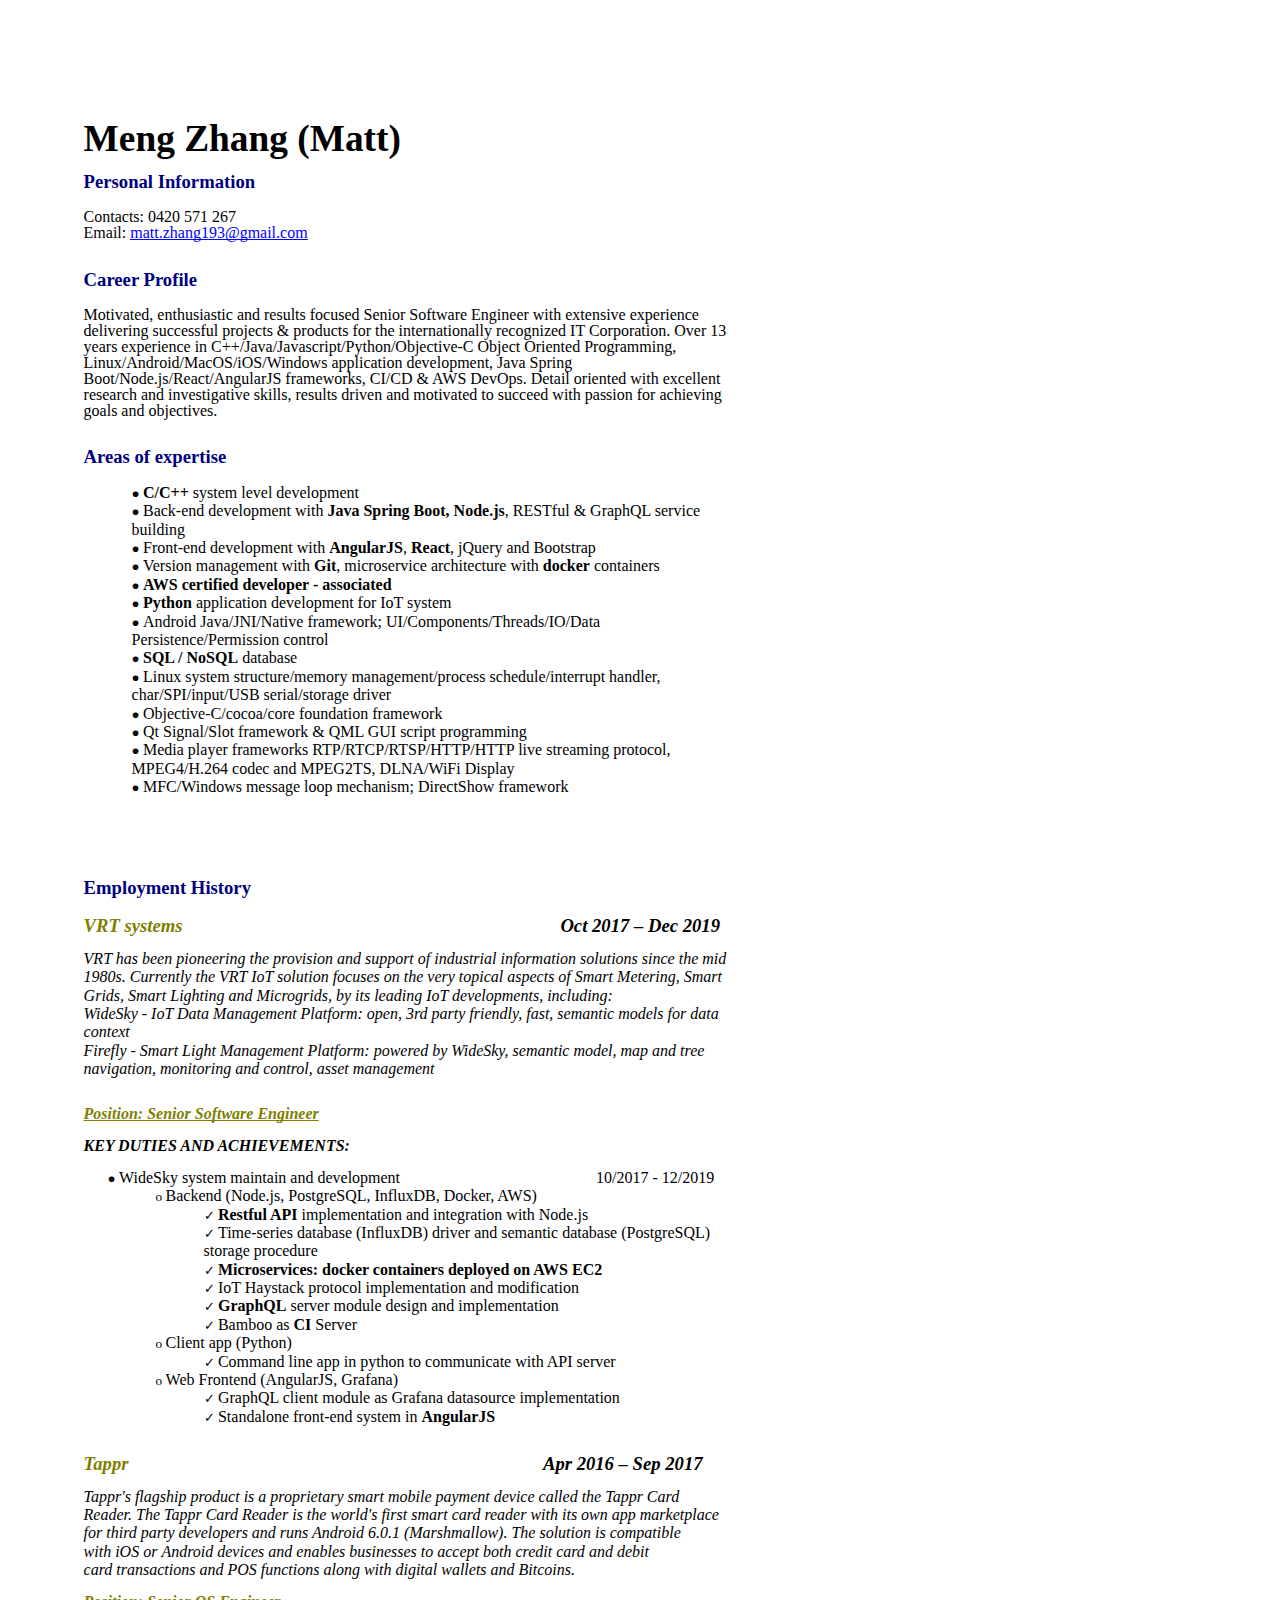
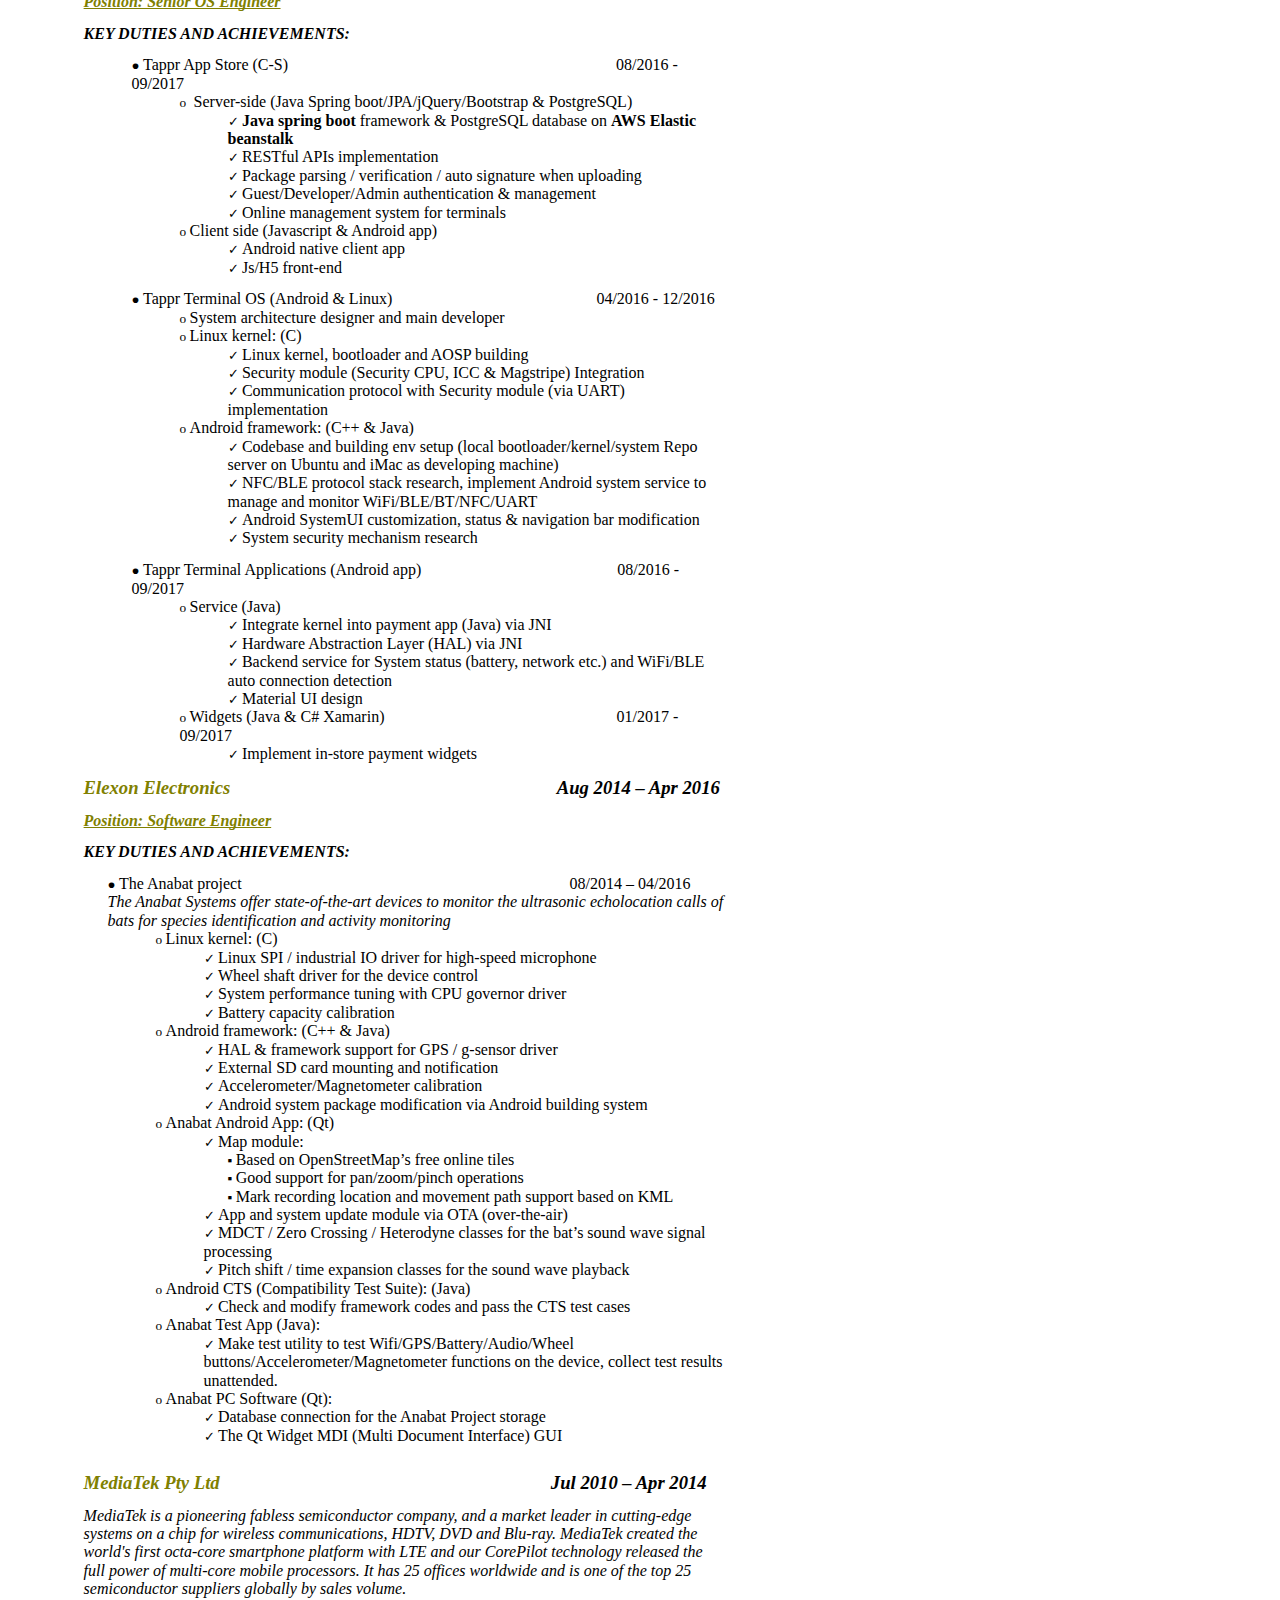
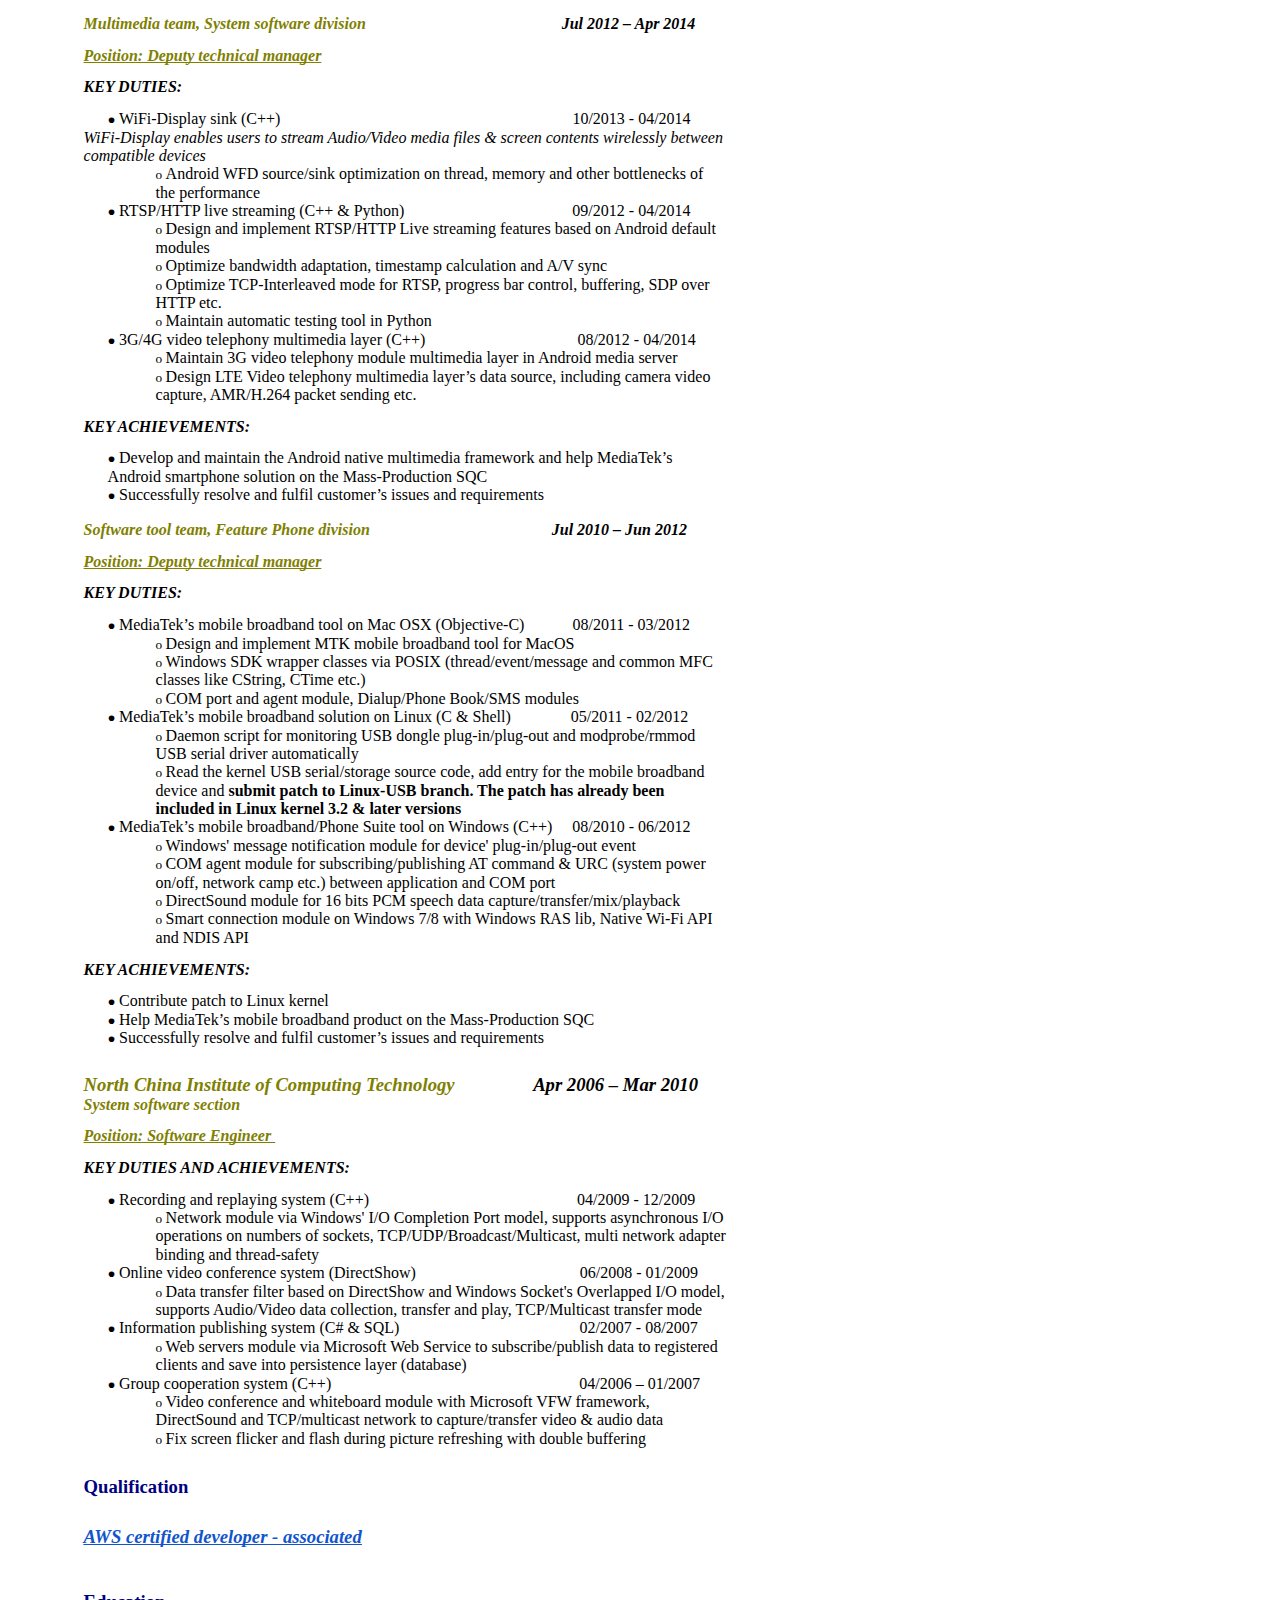
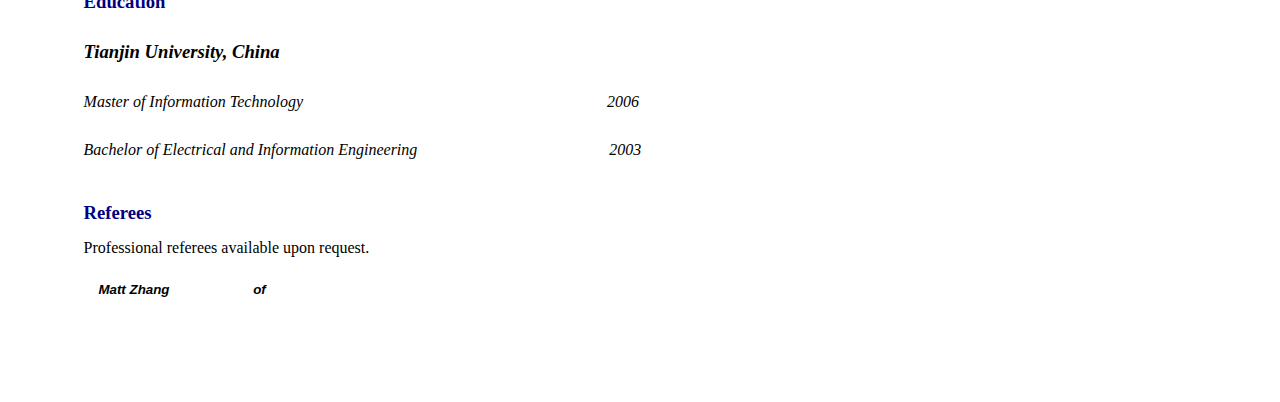
==== cv/index.html @ 2ebdad9a "init" ====
<html><head><meta content="text/html; charset=UTF-8" http-equiv="content-type"><style type="text/css">@import url('https://themes.googleusercontent.com/fonts/css?kit=vUSKZJlCsWSHp9ehTkvrHA');ul.lst-kix_list_1-0{list-style-type:none}ul.lst-kix_list_9-3{list-style-type:none}ul.lst-kix_list_9-4{list-style-type:none}ul.lst-kix_list_9-1{list-style-type:none}ul.lst-kix_list_9-2{list-style-type:none}ul.lst-kix_list_9-7{list-style-type:none}ul.lst-kix_list_9-8{list-style-type:none}ul.lst-kix_list_9-5{list-style-type:none}ul.lst-kix_list_9-6{list-style-type:none}ul.lst-kix_list_1-3{list-style-type:none}ul.lst-kix_list_1-4{list-style-type:none}ul.lst-kix_list_1-1{list-style-type:none}ul.lst-kix_list_1-2{list-style-type:none}ul.lst-kix_list_1-7{list-style-type:none}ul.lst-kix_list_9-0{list-style-type:none}ul.lst-kix_list_1-8{list-style-type:none}ul.lst-kix_list_1-5{list-style-type:none}ul.lst-kix_list_1-6{list-style-type:none}ul.lst-kix_3ebxjqvi2rje-8{list-style-type:none}ul.lst-kix_3ebxjqvi2rje-7{list-style-type:none}ul.lst-kix_3ebxjqvi2rje-6{list-style-type:none}ul.lst-kix_3ebxjqvi2rje-5{list-style-type:none}ul.lst-kix_3ebxjqvi2rje-4{list-style-type:none}.lst-kix_list_5-0>li:before{content:"\0025cf  "}.lst-kix_list_5-3>li:before{content:"\0025cf  "}.lst-kix_list_5-2>li:before{content:"\0025aa  "}.lst-kix_list_5-1>li:before{content:"o  "}.lst-kix_list_5-7>li:before{content:"o  "}ul.lst-kix_list_8-4{list-style-type:none}ul.lst-kix_list_8-5{list-style-type:none}.lst-kix_list_5-6>li:before{content:"\0025cf  "}.lst-kix_list_5-8>li:before{content:"\0025aa  "}ul.lst-kix_list_8-2{list-style-type:none}ul.lst-kix_list_8-3{list-style-type:none}ul.lst-kix_list_8-8{list-style-type:none}ul.lst-kix_list_8-6{list-style-type:none}ul.lst-kix_list_8-7{list-style-type:none}.lst-kix_list_5-4>li:before{content:"o  "}.lst-kix_list_5-5>li:before{content:"\0025aa  "}ul.lst-kix_list_8-0{list-style-type:none}ul.lst-kix_list_8-1{list-style-type:none}.lst-kix_list_6-1>li:before{content:"o  "}.lst-kix_list_6-3>li:before{content:"\0025cf  "}.lst-kix_list_6-0>li:before{content:"\0025cf  "}.lst-kix_list_6-4>li:before{content:"o  "}.lst-kix_list_6-2>li:before{content:"\002713  "}.lst-kix_list_6-8>li:before{content:"\0025aa  "}.lst-kix_list_6-5>li:before{content:"\0025aa  "}.lst-kix_list_6-7>li:before{content:"o  "}.lst-kix_list_6-6>li:before{content:"\0025cf  "}.lst-kix_list_2-7>li:before{content:"o  "}.lst-kix_list_7-4>li:before{content:"o  "}.lst-kix_list_7-6>li:before{content:"\0025cf  "}.lst-kix_list_2-5>li:before{content:"\0025aa  "}.lst-kix_list_7-2>li:before{content:"\0025cf  "}ul.lst-kix_list_3-7{list-style-type:none}ul.lst-kix_list_3-8{list-style-type:none}.lst-kix_list_10-1>li:before{content:"o  "}ul.lst-kix_list_3-1{list-style-type:none}ul.lst-kix_list_3-2{list-style-type:none}.lst-kix_list_7-8>li:before{content:"\0025aa  "}ul.lst-kix_list_3-0{list-style-type:none}ul.lst-kix_list_3-5{list-style-type:none}ul.lst-kix_list_3-6{list-style-type:none}ul.lst-kix_list_3-3{list-style-type:none}ul.lst-kix_list_3-4{list-style-type:none}.lst-kix_list_10-7>li:before{content:"o  "}.lst-kix_list_10-5>li:before{content:"\0025aa  "}.lst-kix_list_10-3>li:before{content:"\0025cf  "}ul.lst-kix_list_11-7{list-style-type:none}ul.lst-kix_list_11-6{list-style-type:none}.lst-kix_list_4-1>li:before{content:"o  "}ul.lst-kix_list_11-5{list-style-type:none}ul.lst-kix_list_11-4{list-style-type:none}ul.lst-kix_list_11-3{list-style-type:none}ul.lst-kix_list_11-2{list-style-type:none}ul.lst-kix_list_11-1{list-style-type:none}ul.lst-kix_list_11-0{list-style-type:none}.lst-kix_list_9-2>li:before{content:"\0025aa  "}.lst-kix_list_4-3>li:before{content:"\0025cf  "}.lst-kix_list_4-5>li:before{content:"\0025aa  "}ul.lst-kix_list_11-8{list-style-type:none}.lst-kix_list_9-0>li:before{content:"\002713  "}.lst-kix_list_9-6>li:before{content:"\0025cf  "}.lst-kix_list_9-4>li:before{content:"o  "}.lst-kix_list_11-3>li:before{content:"\0025cf  "}ul.lst-kix_list_2-8{list-style-type:none}.lst-kix_list_12-3>li:before{content:"\0025cf  "}.lst-kix_list_11-5>li:before{content:"\0025aa  "}.lst-kix_jgcvxc354o5c-8>li:before{content:"\0025a0  "}.lst-kix_list_12-1>li:before{content:"o  "}ul.lst-kix_list_2-2{list-style-type:none}ul.lst-kix_list_2-3{list-style-type:none}ul.lst-kix_list_2-0{list-style-type:none}ul.lst-kix_list_2-1{list-style-type:none}.lst-kix_list_9-8>li:before{content:"\0025aa  "}ul.lst-kix_list_2-6{list-style-type:none}.lst-kix_list_1-1>li:before{content:"o  "}ul.lst-kix_list_2-7{list-style-type:none}.lst-kix_list_11-7>li:before{content:"o  "}.lst-kix_jgcvxc354o5c-6>li:before{content:"\0025cf  "}ul.lst-kix_list_2-4{list-style-type:none}ul.lst-kix_list_2-5{list-style-type:none}ul.lst-kix_list_10-0{list-style-type:none}.lst-kix_list_1-3>li:before{content:"\0025cf  "}.lst-kix_3ebxjqvi2rje-3>li:before{content:"\0025cf  "}.lst-kix_3ebxjqvi2rje-1>li:before{content:"\0025cb  "}.lst-kix_3ebxjqvi2rje-5>li:before{content:"\0025a0  "}.lst-kix_jgcvxc354o5c-0>li:before{content:"\0025cf  "}.lst-kix_jgcvxc354o5c-4>li:before{content:"\0025cb  "}ul.lst-kix_list_10-8{list-style-type:none}ul.lst-kix_list_10-7{list-style-type:none}.lst-kix_list_1-7>li:before{content:"o  "}.lst-kix_3ebxjqvi2rje-7>li:before{content:"\0025cb  "}ul.lst-kix_list_10-6{list-style-type:none}ul.lst-kix_list_10-5{list-style-type:none}ul.lst-kix_list_10-4{list-style-type:none}ul.lst-kix_list_10-3{list-style-type:none}.lst-kix_list_1-5>li:before{content:"\0025aa  "}ul.lst-kix_list_10-2{list-style-type:none}.lst-kix_jgcvxc354o5c-2>li:before{content:"\0025a0  "}ul.lst-kix_list_10-1{list-style-type:none}.lst-kix_list_12-5>li:before{content:"\0025aa  "}.lst-kix_list_12-7>li:before{content:"o  "}.lst-kix_list_2-1>li:before{content:"o  "}.lst-kix_list_2-3>li:before{content:"\0025cf  "}.lst-kix_list_3-0>li:before{content:"\0025cf  "}ul.lst-kix_list_5-7{list-style-type:none}ul.lst-kix_list_5-8{list-style-type:none}.lst-kix_list_3-1>li:before{content:"o  "}.lst-kix_list_3-2>li:before{content:"\0025aa  "}ul.lst-kix_list_5-5{list-style-type:none}ul.lst-kix_list_5-6{list-style-type:none}.lst-kix_list_8-1>li:before{content:"o  "}.lst-kix_3ebxjqvi2rje-8>li:before{content:"\0025a0  "}.lst-kix_list_8-2>li:before{content:"\002713  "}.lst-kix_list_3-5>li:before{content:"\0025aa  "}ul.lst-kix_list_5-0{list-style-type:none}.lst-kix_list_3-4>li:before{content:"o  "}ul.lst-kix_list_5-3{list-style-type:none}.lst-kix_list_3-3>li:before{content:"\0025cf  "}ul.lst-kix_list_5-4{list-style-type:none}ul.lst-kix_list_5-1{list-style-type:none}.lst-kix_list_8-0>li:before{content:"\0025cf  "}ul.lst-kix_list_5-2{list-style-type:none}.lst-kix_list_8-7>li:before{content:"o  "}ul.lst-kix_jgcvxc354o5c-1{list-style-type:none}ul.lst-kix_jgcvxc354o5c-2{list-style-type:none}.lst-kix_list_3-8>li:before{content:"\0025aa  "}ul.lst-kix_jgcvxc354o5c-0{list-style-type:none}.lst-kix_list_8-5>li:before{content:"\0025aa  "}.lst-kix_list_8-6>li:before{content:"\0025cf  "}.lst-kix_list_8-3>li:before{content:"\0025cf  "}ul.lst-kix_jgcvxc354o5c-7{list-style-type:none}.lst-kix_list_3-6>li:before{content:"\0025cf  "}ul.lst-kix_jgcvxc354o5c-8{list-style-type:none}ul.lst-kix_jgcvxc354o5c-5{list-style-type:none}.lst-kix_list_3-7>li:before{content:"o  "}ul.lst-kix_jgcvxc354o5c-6{list-style-type:none}.lst-kix_list_8-4>li:before{content:"o  "}ul.lst-kix_jgcvxc354o5c-3{list-style-type:none}ul.lst-kix_jgcvxc354o5c-4{list-style-type:none}.lst-kix_list_11-2>li:before{content:"\0025aa  "}.lst-kix_list_11-1>li:before{content:"o  "}.lst-kix_list_11-0>li:before{content:"\0025cf  "}.lst-kix_list_8-8>li:before{content:"\0025aa  "}.lst-kix_list_4-8>li:before{content:"\0025aa  "}.lst-kix_list_4-7>li:before{content:"o  "}ul.lst-kix_list_4-8{list-style-type:none}ul.lst-kix_list_4-6{list-style-type:none}ul.lst-kix_list_4-7{list-style-type:none}ul.lst-kix_list_4-0{list-style-type:none}ul.lst-kix_list_4-1{list-style-type:none}ul.lst-kix_list_4-4{list-style-type:none}ul.lst-kix_list_4-5{list-style-type:none}ul.lst-kix_list_4-2{list-style-type:none}ul.lst-kix_list_4-3{list-style-type:none}ul.lst-kix_list_12-6{list-style-type:none}ul.lst-kix_list_12-5{list-style-type:none}ul.lst-kix_list_12-4{list-style-type:none}ul.lst-kix_list_12-3{list-style-type:none}ul.lst-kix_list_12-2{list-style-type:none}ul.lst-kix_list_12-1{list-style-type:none}ul.lst-kix_list_12-0{list-style-type:none}ul.lst-kix_list_12-8{list-style-type:none}ul.lst-kix_list_12-7{list-style-type:none}.lst-kix_list_7-0>li:before{content:"\0025cf  "}.lst-kix_list_2-6>li:before{content:"\0025cf  "}.lst-kix_list_2-4>li:before{content:"o  "}.lst-kix_list_2-8>li:before{content:"\0025aa  "}.lst-kix_list_7-1>li:before{content:"o  "}.lst-kix_list_7-5>li:before{content:"\0025aa  "}.lst-kix_list_7-3>li:before{content:"\0025cf  "}ul.lst-kix_list_7-5{list-style-type:none}.lst-kix_list_10-0>li:before{content:"\0025cf  "}ul.lst-kix_list_7-6{list-style-type:none}ul.lst-kix_list_7-3{list-style-type:none}ul.lst-kix_list_7-4{list-style-type:none}ul.lst-kix_list_7-7{list-style-type:none}ul.lst-kix_list_7-8{list-style-type:none}ul.lst-kix_list_7-1{list-style-type:none}ul.lst-kix_list_7-2{list-style-type:none}ul.lst-kix_list_7-0{list-style-type:none}.lst-kix_list_7-7>li:before{content:"o  "}.lst-kix_list_10-4>li:before{content:"o  "}.lst-kix_list_10-8>li:before{content:"\0025aa  "}.lst-kix_list_4-0>li:before{content:"\0025cf  "}.lst-kix_list_10-2>li:before{content:"\0025aa  "}.lst-kix_list_4-4>li:before{content:"o  "}.lst-kix_list_4-2>li:before{content:"\0025aa  "}.lst-kix_list_4-6>li:before{content:"\0025cf  "}.lst-kix_list_9-3>li:before{content:"\0025cf  "}.lst-kix_list_10-6>li:before{content:"\0025cf  "}.lst-kix_list_9-1>li:before{content:"o  "}.lst-kix_list_9-7>li:before{content:"o  "}ul.lst-kix_3ebxjqvi2rje-3{list-style-type:none}ul.lst-kix_3ebxjqvi2rje-2{list-style-type:none}ul.lst-kix_3ebxjqvi2rje-1{list-style-type:none}ul.lst-kix_3ebxjqvi2rje-0{list-style-type:none}.lst-kix_list_11-4>li:before{content:"o  "}.lst-kix_list_12-4>li:before{content:"o  "}.lst-kix_list_9-5>li:before{content:"\0025aa  "}ul.lst-kix_list_6-6{list-style-type:none}ul.lst-kix_list_6-7{list-style-type:none}ul.lst-kix_list_6-4{list-style-type:none}ul.lst-kix_list_6-5{list-style-type:none}ul.lst-kix_list_6-8{list-style-type:none}.lst-kix_list_12-2>li:before{content:"\0025aa  "}.lst-kix_list_11-6>li:before{content:"\0025cf  "}.lst-kix_jgcvxc354o5c-7>li:before{content:"\0025cb  "}.lst-kix_list_1-0>li:before{content:"\0025cf  "}ul.lst-kix_list_6-2{list-style-type:none}.lst-kix_list_11-8>li:before{content:"\0025aa  "}ul.lst-kix_list_6-3{list-style-type:none}.lst-kix_list_1-2>li:before{content:"\0025aa  "}ul.lst-kix_list_6-0{list-style-type:none}.lst-kix_list_12-0>li:before{content:"\0025cf  "}ul.lst-kix_list_6-1{list-style-type:none}.lst-kix_jgcvxc354o5c-3>li:before{content:"\0025cf  "}.lst-kix_list_1-4>li:before{content:"o  "}.lst-kix_3ebxjqvi2rje-2>li:before{content:"\0025a0  "}.lst-kix_jgcvxc354o5c-1>li:before{content:"\0025cb  "}.lst-kix_jgcvxc354o5c-5>li:before{content:"\0025a0  "}.lst-kix_3ebxjqvi2rje-0>li:before{content:"\0025cf  "}.lst-kix_3ebxjqvi2rje-4>li:before{content:"\0025cb  "}.lst-kix_3ebxjqvi2rje-6>li:before{content:"\0025cf  "}.lst-kix_list_1-6>li:before{content:"\0025cf  "}.lst-kix_list_2-0>li:before{content:"\0025cf  "}.lst-kix_list_12-6>li:before{content:"\0025cf  "}.lst-kix_list_1-8>li:before{content:"\0025aa  "}.lst-kix_list_2-2>li:before{content:"\0025aa  "}.lst-kix_list_12-8>li:before{content:"\0025aa  "}ol{margin:0;padding:0}table td,table th{padding:0}.c8{margin-left:90pt;padding-top:0pt;padding-left:0pt;padding-bottom:0pt;line-height:1.1500000000000001;orphans:2;widows:2;text-align:left}.c7{margin-left:108pt;padding-top:0pt;padding-left:0pt;padding-bottom:0pt;line-height:1.1500000000000001;orphans:2;widows:2;text-align:left}.c3{margin-left:36pt;padding-top:0pt;padding-left:0pt;padding-bottom:0pt;line-height:1.1500000000000001;orphans:2;widows:2;text-align:left}.c5{margin-left:54pt;padding-top:0pt;padding-left:0pt;padding-bottom:0pt;line-height:1.1500000000000001;orphans:2;widows:2;text-align:left}.c4{color:#808000;font-weight:700;text-decoration:none;vertical-align:baseline;font-size:14pt;font-family:"Times New Roman";font-style:italic}.c29{margin-left:-2pt;padding-top:35.5pt;padding-bottom:0pt;line-height:1.0;orphans:2;widows:2;text-align:left}.c19{padding-top:12pt;padding-bottom:3pt;line-height:1.0;page-break-after:avoid;orphans:2;widows:2;text-align:left}.c10{background-color:#ffffff;color:#666666;font-weight:400;text-decoration:none;vertical-align:baseline;font-family:"Arial";font-style:italic}.c12{-webkit-text-decoration-skip:none;color:#1155cc;font-weight:700;text-decoration:underline;text-decoration-skip-ink:none;font-size:14pt;font-family:"Garamond"}.c6{padding-top:0pt;padding-bottom:0pt;line-height:1.0;orphans:2;widows:2;text-align:left;height:10pt}.c43{padding-top:0pt;padding-bottom:35.5pt;line-height:1.0;orphans:2;widows:2;text-align:left}.c11{padding-top:0pt;padding-bottom:0pt;line-height:1.1500000000000001;orphans:2;widows:2;text-align:left}.c28{padding-top:0pt;padding-bottom:0pt;line-height:1.0;orphans:2;widows:2;text-align:left}.c25{padding-top:12pt;padding-bottom:3pt;line-height:1.0;orphans:2;widows:2;text-align:left}.c1{color:#000000;font-weight:400;text-decoration:none;vertical-align:baseline;font-family:"Times New Roman";font-style:normal}.c34{padding-top:0pt;padding-bottom:0pt;line-height:1.0;orphans:2;widows:2;text-align:justify}.c27{padding-top:0pt;padding-bottom:0pt;line-height:1.1500000000000001;orphans:2;widows:2;text-align:justify}.c23{color:#000000;text-decoration:none;vertical-align:baseline;font-family:"Times New Roman";font-style:normal}.c32{color:#000000;text-decoration:none;vertical-align:baseline;font-family:"Times New Roman"}.c31{-webkit-text-decoration-skip:none;color:#1155cc;text-decoration:underline;text-decoration-skip-ink:none}.c45{text-decoration:none;vertical-align:baseline;font-style:normal}.c35{-webkit-text-decoration-skip:none;text-decoration:underline;text-decoration-skip-ink:none}.c16{font-size:14pt;color:#808000;font-weight:700}.c42{background-color:#ffffff;max-width:482.1pt;padding:28.4pt 56.7pt 28.4pt 56.7pt}.c36{font-family:"Garamond";color:#000080}.c14{margin-left:18pt;padding-left:0pt}.c30{font-size:28pt;font-family:"Garamond"}.c15{color:inherit;text-decoration:inherit}.c20{margin-left:72pt;padding-left:0pt}.c9{padding:0;margin:0}.c18{font-size:14pt;font-weight:700}.c38{font-size:11pt}.c17{height:10pt}.c41{color:#0000ff}.c22{font-weight:700}.c0{font-size:12pt}.c13{font-style:italic}.c44{margin-left:18pt}.c2{font-size:10pt}.c26{font-weight:400}.c21{margin-left:36pt}.c40{font-family:"Arial"}.c39{margin-left:54pt}.c37{margin-left:72pt}.c33{font-size:14pt}.c24{color:#808000}.title{padding-top:24pt;color:#000000;font-weight:700;font-size:36pt;padding-bottom:6pt;font-family:"Times New Roman";line-height:1.0;page-break-after:avoid;orphans:2;widows:2;text-align:left}.subtitle{padding-top:18pt;color:#666666;font-size:24pt;padding-bottom:4pt;font-family:"Georgia";line-height:1.0;page-break-after:avoid;font-style:italic;orphans:2;widows:2;text-align:left}li{color:#000000;font-size:10pt;font-family:"Times New Roman"}p{margin:0;color:#000000;font-size:10pt;font-family:"Times New Roman"}h1{padding-top:12pt;color:#000000;font-weight:700;font-size:12pt;padding-bottom:3pt;font-family:"Arial";line-height:1.0;page-break-after:avoid;orphans:2;widows:2;text-align:left}h2{padding-top:12pt;color:#000000;font-weight:700;font-size:11pt;padding-bottom:3pt;font-family:"Times New Roman";line-height:1.0;page-break-after:avoid;font-style:italic;orphans:2;widows:2;text-align:left}h3{padding-top:12pt;color:#000000;font-weight:700;font-size:12pt;padding-bottom:3pt;font-family:"Arial";line-height:1.0;page-break-after:avoid;font-style:italic;orphans:2;widows:2;text-align:left}h4{padding-top:12pt;color:#0000ff;font-weight:700;font-size:12pt;padding-bottom:3pt;font-family:"Arial";line-height:1.0;page-break-after:avoid;orphans:2;widows:2;text-align:left}h5{padding-top:12pt;-webkit-text-decoration-skip:none;color:#000000;font-weight:700;text-decoration:underline;font-size:10pt;padding-bottom:3pt;line-height:1.0;page-break-after:avoid;font-style:italic;text-decoration-skip-ink:none;font-family:"Times New Roman";orphans:2;widows:2;text-align:left}h6{padding-top:12pt;-webkit-text-decoration-skip:none;color:#000000;font-weight:700;text-decoration:underline;font-size:10pt;padding-bottom:3pt;line-height:1.0;page-break-after:avoid;text-decoration-skip-ink:none;font-family:"Times New Roman";orphans:2;widows:2;text-align:justify}</style></head><body class="c42"><div><p class="c17 c29"><span class="c1 c2"></span></p><p class="c6"><span class="c1 c2"></span></p></div><p class="c28" id="h.gjdgxs"><span class="c22 c30">Meng Zhang (Matt)</span></p><p class="c34"><img></p><p class="c25"><span class="c36 c18">Personal Information</span></p><p class="c6"><span class="c1 c2"></span></p><p class="c28"><span class="c0">Contacts: 0420 571 267</span></p><p class="c28"><span class="c0">Email: </span><span class="c35 c0 c41"><a class="c15" href="mailto:matt.zhang193@gmail.com">matt.zhang193@gmail.com</a></span></p><p class="c6"><span class="c1 c2"><a class="c15" href="mailto:matt.zhang193@gmail.com"></a></span></p><p class="c25"><span class="c18 c36">Career Profile</span></p><p class="c6"><span class="c1 c2"></span></p><p class="c28"><span class="c0">Motivated, enthusiastic and results focused Senior Software Engineer with extensive experience delivering successful projects &amp; products for the internationally recognized IT Corporation. Over 13 years experience in C++/Java/Javascript/Python/Objective-C Object Oriented Programming, Linux/Android/MacOS/iOS/Windows application development, Java Spring Boot/Node.js/React/AngularJS frameworks, CI/CD &amp; AWS DevOps. Detail oriented with excellent research and investigative skills, results driven and motivated to succeed with passion for achieving goals and objectives. &nbsp;</span></p><p class="c6"><span class="c1 c2"></span></p><p class="c25"><span class="c36 c18">Areas of expertise</span></p><p class="c11 c17 c21"><span class="c1 c2"></span></p><ul class="c9 lst-kix_list_1-0 start"><li class="c3"><span class="c22 c0">C/C++</span><span class="c1 c0">&nbsp;system level development</span></li><li class="c3"><span class="c0">Back-end development with </span><span class="c22 c0">Java Spring Boot, Node.js</span><span class="c1 c0">, RESTful &amp; GraphQL service building</span></li><li class="c3"><span class="c0">Front-end development with </span><span class="c22 c0">AngularJS</span><span class="c0">, </span><span class="c22 c0">React</span><span class="c1 c0">, jQuery and Bootstrap</span></li><li class="c3"><span class="c0">Version management with </span><span class="c22 c0">Git</span><span class="c0">, microservice architecture with </span><span class="c22 c0">docker</span><span class="c1 c0">&nbsp;containers</span></li><li class="c3"><span class="c22 c0">AWS certified developer - associated</span></li><li class="c3"><span class="c22 c0">Python</span><span class="c1 c0">&nbsp;application development for IoT system</span></li><li class="c3"><span class="c1 c0">Android Java/JNI/Native framework; UI/Components/Threads/IO/Data Persistence/Permission control</span></li><li class="c3"><span class="c22 c0">SQL / NoSQL</span><span class="c0">&nbsp;database</span></li><li class="c3"><span class="c1 c0">Linux system structure/memory management/process schedule/interrupt handler, char/SPI/input/USB serial/storage driver</span></li><li class="c3"><span class="c0">Objective-C/cocoa/core foundation framework</span></li><li class="c3"><span class="c0">Qt Signal/Slot framework &amp; QML GUI script programming</span></li><li class="c3"><span class="c0">Media player frameworks RTP/RTCP/RTSP/HTTP/HTTP live streaming protocol, MPEG4/H.264 codec and MPEG2TS, DLNA/WiFi Display</span></li><li class="c3"><span class="c0">MFC/Windows message loop mechanism; DirectShow framework &nbsp; &nbsp; &nbsp; &nbsp; &nbsp; &nbsp; &nbsp; &nbsp; &nbsp; &nbsp; &nbsp; &nbsp; &nbsp; &nbsp; &nbsp; &nbsp; &nbsp;</span></li></ul><p class="c17 c25"><span class="c1 c2"></span></p><p class="c25 c17"><span class="c1 c2"></span></p><p class="c25"><span class="c36 c18">Employment History</span></p><p class="c11 c17"><span class="c4"></span></p><p class="c11"><span class="c16 c13">VRT systems &nbsp; &nbsp; &nbsp; &nbsp; &nbsp; &nbsp; &nbsp; &nbsp; &nbsp; &nbsp; &nbsp; &nbsp; &nbsp; &nbsp; &nbsp; &nbsp; &nbsp; &nbsp; &nbsp; &nbsp; &nbsp; &nbsp; &nbsp; &nbsp; &nbsp; &nbsp; &nbsp; &nbsp; &nbsp; &nbsp; &nbsp; &nbsp; &nbsp; &nbsp; &nbsp; &nbsp; &nbsp; &nbsp; &nbsp; &nbsp; </span><span class="c13 c18">Oct 2017 &ndash; Dec 2019 </span></p><p class="c11 c17"><span class="c32 c0 c13 c26"></span></p><p class="c11"><span class="c0 c13">VRT has been pioneering the provision and support of industrial information solutions since the mid 1980s. Currently the VRT IoT solution focuses on the very topical aspects of </span><span class="c0 c13">S</span><span class="c0 c13">mart </span><span class="c0 c13">M</span><span class="c32 c0 c13 c26">etering, Smart Grids, Smart Lighting and Microgrids, by its leading IoT developments, including:</span></p><p class="c11"><span class="c0 c13">WideSky - IoT Data Management Platform:</span><span class="c0 c13 c26 c32">&nbsp;open, 3rd party friendly, fast, semantic models for data context</span></p><p class="c11"><span class="c0 c13">Firefly - Smart Light Management Platform:</span><span class="c0 c13">&nbsp;powered by WideSky, semantic model, map and tree navigation, monitoring and control, asset management</span></p><p class="c11 c17"><span class="c2 c10"></span></p><p class="c11 c17"><span class="c1 c2"></span></p><p class="c11"><span class="c35 c22 c0 c13 c24">Position: Senior Software Engineer</span></p><p class="c11 c17"><span class="c1 c2"></span></p><p class="c11"><span class="c22 c0 c13">KEY DUTIES AND ACHIEVEMENTS:</span></p><p class="c11 c17 c21"><span class="c1 c0"></span></p><ul class="c9 lst-kix_list_6-0 start"><li class="c11 c14"><span class="c1 c0">WideSky system maintain and development &nbsp; &nbsp; &nbsp; &nbsp; &nbsp; &nbsp; &nbsp; &nbsp; &nbsp; &nbsp; &nbsp; &nbsp; &nbsp; &nbsp; &nbsp; &nbsp; &nbsp; &nbsp; &nbsp; &nbsp; &nbsp; &nbsp; &nbsp; &nbsp; 10/2017 - 12/2019</span></li></ul><ul class="c9 lst-kix_list_6-1 start"><li class="c5"><span class="c1 c0">Backend (Node.js, PostgreSQL, InfluxDB, Docker, AWS)</span></li></ul><ul class="c9 lst-kix_list_6-2 start"><li class="c8"><span class="c22 c0">Restful API</span><span class="c1 c0">&nbsp;implementation and integration with Node.js</span></li><li class="c8"><span class="c1 c0">Time-series database (InfluxDB) driver and semantic database (PostgreSQL) storage procedure</span></li><li class="c8"><span class="c22 c0 c23">Microservices: docker containers deployed on AWS EC2</span></li><li class="c8"><span class="c0 c1">IoT Haystack protocol implementation and modification</span></li><li class="c8"><span class="c22 c0">GraphQL</span><span class="c1 c0">&nbsp;server module design and implementation</span></li><li class="c8"><span class="c0">Bamboo as </span><span class="c22 c0">CI</span><span class="c1 c0">&nbsp;Server</span></li></ul><ul class="c9 lst-kix_list_6-1"><li class="c5"><span class="c1 c0">Client app (Python)</span></li></ul><ul class="c9 lst-kix_list_6-2 start"><li class="c8"><span class="c1 c0">Command line app in python to communicate with API server</span></li></ul><ul class="c9 lst-kix_list_6-1"><li class="c5"><span class="c1 c0">Web Frontend (AngularJS, Grafana) &nbsp; &nbsp; &nbsp; &nbsp; &nbsp; &nbsp; &nbsp; &nbsp; &nbsp; &nbsp; &nbsp; &nbsp; &nbsp; &nbsp; &nbsp; &nbsp; &nbsp; &nbsp; &nbsp; &nbsp; &nbsp; &nbsp; &nbsp; &nbsp; &nbsp; &nbsp; &nbsp; &nbsp; &nbsp;</span></li></ul><ul class="c9 lst-kix_list_6-2 start"><li class="c8"><span class="c1 c0">GraphQL client module as Grafana datasource implementation</span></li><li class="c8"><span class="c0">Standalone front-end system in </span><span class="c23 c22 c0">AngularJS</span></li></ul><p class="c11 c17"><span class="c1 c0"></span></p><p class="c11 c17"><span class="c1 c0"></span></p><p class="c11"><span class="c16 c13">Tappr &nbsp; &nbsp; &nbsp; &nbsp; &nbsp; &nbsp; &nbsp; &nbsp; &nbsp; &nbsp; &nbsp; &nbsp; &nbsp; &nbsp; &nbsp; &nbsp; &nbsp; &nbsp; &nbsp; &nbsp; &nbsp; &nbsp; &nbsp; &nbsp; &nbsp; &nbsp; &nbsp; &nbsp; &nbsp; &nbsp; &nbsp; &nbsp; &nbsp; &nbsp; &nbsp; &nbsp; &nbsp; &nbsp; &nbsp; &nbsp; &nbsp; &nbsp; &nbsp; &nbsp; </span><span class="c18 c13">Apr 2016 &ndash; Sep 2017 </span></p><p class="c11 c17"><span class="c32 c0 c13 c26"></span></p><p class="c11"><span class="c0 c13">Tappr&#39;s flagship product is a proprietary smart&nbsp;</span><span class="c0 c13"><a class="c15" href="https://www.google.com/url?q=https://en.wikipedia.org/wiki/Payment_terminal&amp;sa=D&amp;ust=1576830463942000">mobile payment device</a></span><span class="c0 c13">&nbsp;called the Tappr Card Reader.&nbsp;The Tappr Card Reader is the world&#39;s first smart card reader with its own app marketplace for third party developers and runs Android 6.0.1 (Marshmallow). The solution is compatible with&nbsp;</span><span class="c0 c13"><a class="c15" href="https://www.google.com/url?q=https://en.wikipedia.org/wiki/IOS&amp;sa=D&amp;ust=1576830463943000">iOS</a></span><span class="c0 c13">&nbsp;or&nbsp;</span><span class="c0 c13"><a class="c15" href="https://www.google.com/url?q=https://en.wikipedia.org/wiki/Android_(operating_system)&amp;sa=D&amp;ust=1576830463943000">Android</a></span><span class="c0 c13">&nbsp;devices and enables businesses to accept both&nbsp;</span><span class="c0 c13"><a class="c15" href="https://www.google.com/url?q=https://en.wikipedia.org/wiki/Credit_card&amp;sa=D&amp;ust=1576830463943000">credit card</a></span><span class="c0 c13">&nbsp;and&nbsp;</span><span class="c0 c13"><a class="c15" href="https://www.google.com/url?q=https://en.wikipedia.org/wiki/Debit_card&amp;sa=D&amp;ust=1576830463943000">debit card</a></span><span class="c0 c13">&nbsp;transactions and POS functions along with digital wallets and&nbsp;</span><span class="c0 c13"><a class="c15" href="https://www.google.com/url?q=https://en.wikipedia.org/wiki/Bitcoins&amp;sa=D&amp;ust=1576830463944000">Bitcoins</a></span><span class="c32 c0 c13 c26">.</span></p><p class="c11 c17"><span class="c1 c2"></span></p><p class="c11"><span class="c35 c22 c0 c13 c24">Position: Senior OS Engineer</span></p><p class="c11 c17"><span class="c1 c2"></span></p><p class="c11"><span class="c22 c0 c13">KEY DUTIES AND ACHIEVEMENTS:</span></p><p class="c27 c17"><span class="c1 c2"></span></p><ul class="c9 lst-kix_list_6-0"><li class="c3"><span class="c1 c0">Tappr App Store (C-S) &nbsp; &nbsp; &nbsp; &nbsp; &nbsp; &nbsp; &nbsp; &nbsp; &nbsp; &nbsp; &nbsp; &nbsp; &nbsp; &nbsp; &nbsp; &nbsp; &nbsp; &nbsp; &nbsp; &nbsp; &nbsp; &nbsp; &nbsp; &nbsp; &nbsp; &nbsp; &nbsp; &nbsp; &nbsp; &nbsp; &nbsp; &nbsp; &nbsp; &nbsp; &nbsp; &nbsp; &nbsp; &nbsp; &nbsp; &nbsp; &nbsp;08/2016 - 09/2017</span></li></ul><ul class="c9 lst-kix_list_6-1 start"><li class="c11 c20"><span class="c1 c0">&nbsp;Server-side (Java Spring boot/JPA/jQuery/Bootstrap &amp; PostgreSQL)</span></li></ul><ul class="c9 lst-kix_list_6-2 start"><li class="c7"><span class="c22 c0">Java spring boot</span><span class="c0">&nbsp;framework &amp; PostgreSQL database on </span><span class="c23 c22 c0">AWS Elastic beanstalk</span></li><li class="c7"><span class="c1 c0">RESTful APIs implementation</span></li><li class="c7"><span class="c1 c0">Package parsing / verification / auto signature when uploading</span></li><li class="c7"><span class="c1 c0">Guest/Developer/Admin authentication &amp; management</span></li><li class="c7"><span class="c1 c0">Online management system for terminals</span></li></ul><ul class="c9 lst-kix_list_6-1"><li class="c11 c20"><span class="c1 c0">Client side (Javascript &amp; Android app)</span></li></ul><ul class="c9 lst-kix_list_6-2 start"><li class="c7"><span class="c1 c0">Android native client app</span></li><li class="c7"><span class="c1 c0">Js/H5 front-end</span></li></ul><p class="c11 c17 c37"><span class="c1 c0"></span></p><ul class="c9 lst-kix_list_6-0"><li class="c3"><span class="c0">Tappr Terminal OS (Android &amp; Linux) &nbsp; &nbsp; &nbsp; &nbsp; &nbsp; &nbsp; &nbsp; &nbsp; &nbsp; &nbsp; &nbsp; &nbsp; &nbsp; &nbsp; &nbsp; &nbsp; &nbsp; &nbsp; &nbsp; &nbsp; &nbsp; &nbsp; &nbsp; &nbsp; &nbsp; 04/2016 - 12/2016</span></li></ul><ul class="c9 lst-kix_list_6-1 start"><li class="c11 c20"><span class="c1 c0">System architecture designer and main developer</span></li><li class="c11 c20"><span class="c1 c0">Linux kernel: (C)</span></li></ul><ul class="c9 lst-kix_list_6-2 start"><li class="c7"><span class="c1 c0">Linux kernel, bootloader and AOSP building</span></li><li class="c7"><span class="c1 c0">Security module (Security CPU, ICC &amp; Magstripe) Integration</span></li><li class="c7"><span class="c1 c0">Communication protocol with Security module (via UART) implementation</span></li></ul><ul class="c9 lst-kix_list_6-1"><li class="c11 c20"><span class="c1 c0">Android framework: (C++ &amp; Java)</span></li></ul><ul class="c9 lst-kix_list_6-2 start"><li class="c7"><span class="c1 c0">Codebase and building env setup (local bootloader/kernel/system Repo server on Ubuntu and iMac as developing machine)</span></li><li class="c7"><span class="c1 c0">NFC/BLE protocol stack research, implement Android system service to manage and monitor WiFi/BLE/BT/NFC/UART</span></li><li class="c7"><span class="c1 c0">Android SystemUI customization, status &amp; navigation bar modification</span></li><li class="c7"><span class="c1 c0">System security mechanism research</span></li></ul><p class="c11 c17 c21"><span class="c1 c0"></span></p><ul class="c9 lst-kix_list_6-0"><li class="c3"><span class="c1 c0">Tappr Terminal Applications (Android app) &nbsp; &nbsp; &nbsp; &nbsp; &nbsp; &nbsp; &nbsp; &nbsp; &nbsp; &nbsp; &nbsp; &nbsp; &nbsp; &nbsp; &nbsp; &nbsp; &nbsp; &nbsp; &nbsp; &nbsp; &nbsp; &nbsp; &nbsp; &nbsp; 08/2016 - 09/2017</span></li></ul><ul class="c9 lst-kix_list_6-1 start"><li class="c11 c20"><span class="c1 c0">Service (Java)</span></li></ul><ul class="c9 lst-kix_list_6-2 start"><li class="c7"><span class="c1 c0">Integrate kernel into payment app (Java) via JNI</span></li><li class="c7"><span class="c1 c0">Hardware Abstraction Layer (HAL) via JNI</span></li><li class="c7"><span class="c1 c0">Backend service for System status (battery, network etc.) and WiFi/BLE auto connection detection</span></li><li class="c7"><span class="c1 c0">Material UI design</span></li></ul><ul class="c9 lst-kix_list_6-1"><li class="c11 c20"><span class="c1 c0">Widgets (Java &amp; C# Xamarin) &nbsp; &nbsp; &nbsp; &nbsp; &nbsp; &nbsp; &nbsp; &nbsp; &nbsp; &nbsp; &nbsp; &nbsp; &nbsp; &nbsp; &nbsp; &nbsp; &nbsp; &nbsp; &nbsp; &nbsp; &nbsp; &nbsp; &nbsp; &nbsp; &nbsp; &nbsp; &nbsp; &nbsp; &nbsp;01/2017 - 09/2017</span></li></ul><ul class="c9 lst-kix_list_6-2 start"><li class="c7"><span class="c1 c0">Implement in-store payment widgets</span></li></ul><p class="c11 c17"><span class="c4"></span></p><p class="c11"><span class="c16 c13">Elexon Electronics &nbsp; &nbsp; &nbsp; &nbsp; &nbsp; &nbsp; &nbsp; &nbsp; &nbsp; &nbsp; &nbsp; &nbsp; &nbsp; &nbsp; &nbsp; &nbsp; &nbsp; &nbsp; &nbsp; &nbsp; &nbsp; &nbsp; &nbsp; &nbsp; &nbsp; &nbsp; &nbsp; &nbsp; &nbsp; &nbsp; &nbsp; &nbsp; &nbsp; &nbsp; &nbsp;</span><span class="c18 c13">Aug 2014 &ndash; Apr 2016 </span></p><p class="c11 c17"><span class="c1 c2"></span></p><p class="c11"><span class="c35 c22 c0 c13 c24">Position: Software Engineer</span></p><p class="c11 c17"><span class="c1 c2"></span></p><p class="c11"><span class="c22 c0 c13">KEY DUTIES AND ACHIEVEMENTS:</span></p><p class="c27 c17"><span class="c1 c2"></span></p><ul class="c9 lst-kix_list_6-0"><li class="c11 c14"><span class="c0">The Anabat project &nbsp; &nbsp; &nbsp; &nbsp; &nbsp; &nbsp; &nbsp; &nbsp; &nbsp; &nbsp; &nbsp; &nbsp; &nbsp; &nbsp; &nbsp; &nbsp; &nbsp; &nbsp; &nbsp; &nbsp; &nbsp; &nbsp; &nbsp; &nbsp; &nbsp; &nbsp; &nbsp; &nbsp; &nbsp; &nbsp; &nbsp; &nbsp; &nbsp; &nbsp; &nbsp; &nbsp; &nbsp; &nbsp; &nbsp; &nbsp; &nbsp;08/2014 &ndash; 04/2016</span></li></ul><p class="c11 c44"><span class="c0 c13">The Anabat Systems&nbsp;offer state-of-the-art devices to monitor the ultrasonic echolocation calls of bats for species identification and activity monitoring</span></p><ul class="c9 lst-kix_list_6-1"><li class="c5"><span class="c1 c0">Linux kernel: (C)</span></li></ul><ul class="c9 lst-kix_list_6-2 start"><li class="c8"><span class="c1 c0">Linux SPI / industrial IO driver for high-speed microphone</span></li><li class="c8"><span class="c1 c0">Wheel shaft driver for the device control</span></li><li class="c8"><span class="c1 c0">System performance tuning with CPU governor driver</span></li><li class="c8"><span class="c1 c0">Battery capacity calibration</span></li></ul><ul class="c9 lst-kix_list_6-1"><li class="c5"><span class="c1 c0">Android framework: (C++ &amp; Java)</span></li></ul><ul class="c9 lst-kix_list_6-2 start"><li class="c8"><span class="c1 c0">HAL &amp; framework support for GPS / g-sensor driver</span></li><li class="c8"><span class="c1 c0">External SD card mounting and notification</span></li><li class="c8"><span class="c1 c0">Accelerometer/Magnetometer calibration</span></li><li class="c8"><span class="c1 c0">Android system package modification via Android building system</span></li></ul><ul class="c9 lst-kix_list_6-1"><li class="c5"><span class="c1 c0">Anabat Android App: (Qt)</span></li></ul><ul class="c9 lst-kix_list_6-2 start"><li class="c8"><span class="c1 c0">Map module:</span></li></ul><ul class="c9 lst-kix_list_12-2 start"><li class="c7"><span class="c1 c0">Based on OpenStreetMap&rsquo;s free online tiles</span></li><li class="c7"><span class="c1 c0">Good support for pan/zoom/pinch operations</span></li><li class="c7"><span class="c1 c0">Mark recording location and movement path support based on KML</span></li></ul><ul class="c9 lst-kix_list_6-2"><li class="c8"><span class="c1 c0">App and system update module via OTA (over-the-air)</span></li><li class="c8"><span class="c1 c0">MDCT / Zero Crossing / Heterodyne classes for the bat&rsquo;s sound wave signal processing</span></li><li class="c8"><span class="c1 c0">Pitch shift / time expansion classes for the sound wave playback</span></li></ul><ul class="c9 lst-kix_list_6-1"><li class="c5"><span class="c1 c0">Android CTS (Compatibility Test Suite): (Java)</span></li></ul><ul class="c9 lst-kix_list_6-2 start"><li class="c8"><span class="c1 c0">Check and modify framework codes and pass the CTS test cases</span></li></ul><ul class="c9 lst-kix_list_6-1"><li class="c5"><span class="c1 c0">Anabat Test App (Java):</span></li></ul><ul class="c9 lst-kix_list_6-2 start"><li class="c8"><span class="c1 c0">Make test utility to test Wifi/GPS/Battery/Audio/Wheel buttons/Accelerometer/Magnetometer functions on the device, collect test results unattended.</span></li></ul><ul class="c9 lst-kix_list_6-1"><li class="c5"><span class="c1 c0">Anabat PC Software (Qt):</span></li></ul><ul class="c9 lst-kix_list_6-2 start"><li class="c8"><span class="c1 c0">Database connection for the Anabat Project storage</span></li><li class="c8"><span class="c1 c0">The Qt Widget MDI (Multi Document Interface) GUI</span></li></ul><p class="c11 c17"><span class="c1 c0"></span></p><p class="c11 c17"><span class="c1 c2"></span></p><p class="c11"><span class="c16 c13">MediaTek Pty Ltd &nbsp; &nbsp; &nbsp; &nbsp; &nbsp; &nbsp; &nbsp; &nbsp; &nbsp; &nbsp; &nbsp; &nbsp; &nbsp; &nbsp; &nbsp; &nbsp; &nbsp; &nbsp; &nbsp; &nbsp; &nbsp; &nbsp; &nbsp; &nbsp; &nbsp; &nbsp; &nbsp; &nbsp; &nbsp; &nbsp; &nbsp; &nbsp; &nbsp; &nbsp; &nbsp; </span><span class="c18 c13">Jul 2010 &ndash; Apr 2014</span></p><p class="c6"><span class="c1 c2"></span></p><p class="c11"><span class="c32 c0 c13 c26">MediaTek is a pioneering fabless semiconductor company, and a market leader in cutting-edge systems on a chip for wireless communications, HDTV, DVD and Blu-ray. MediaTek created the world&#39;s first octa-core smartphone platform with LTE and our CorePilot technology released the full power of multi-core mobile processors. It has 25 offices worldwide and is one of the top 25 semiconductor suppliers globally by sales volume.</span></p><p class="c11 c17"><span class="c1 c2"></span></p><p class="c11"><span class="c22 c0 c13 c24">Multimedia team, System software division</span><span class="c16 c13">&nbsp; &nbsp; &nbsp; &nbsp; &nbsp; &nbsp; &nbsp; &nbsp; &nbsp; &nbsp; &nbsp; &nbsp; &nbsp; &nbsp; &nbsp; &nbsp; &nbsp; &nbsp; &nbsp; &nbsp; &nbsp; </span><span class="c22 c0 c13">Jul 2012 &ndash; Apr 2014</span></p><p class="c11 c17"><span class="c1 c2"></span></p><p class="c11"><span class="c35 c22 c0 c13 c24">Position: Deputy technical manager </span></p><p class="c11 c17"><span class="c1 c2"></span></p><p class="c11"><span class="c22 c0 c13">KEY DUTIES:</span></p><p class="c11 c17"><span class="c1 c2"></span></p><ul class="c9 lst-kix_list_6-0"><li class="c11 c14"><span class="c0">WiFi-Display sink (C++) &nbsp; &nbsp; &nbsp; &nbsp; &nbsp; &nbsp; &nbsp; &nbsp; &nbsp; &nbsp; &nbsp; &nbsp; &nbsp; &nbsp; &nbsp; &nbsp; &nbsp; &nbsp; &nbsp; &nbsp; &nbsp; &nbsp; &nbsp; &nbsp; &nbsp; &nbsp; &nbsp; &nbsp; &nbsp; &nbsp; &nbsp; &nbsp; &nbsp; &nbsp; &nbsp; &nbsp; 10/2013 - 04/2014</span></li></ul><p class="c11"><span class="c32 c0 c13 c26">WiFi-Display enables users to stream Audio/Video media files &amp; screen contents wirelessly between compatible devices</span></p><ul class="c9 lst-kix_list_6-1"><li class="c5"><span class="c0">Android WFD source/sink optimization on thread, memory and other bottlenecks of the performance</span></li></ul><ul class="c9 lst-kix_list_6-0"><li class="c11 c14"><span class="c0">RTSP/HTTP live streaming (C++ &amp; Python) &nbsp; &nbsp; &nbsp; &nbsp; &nbsp; &nbsp; &nbsp; &nbsp; &nbsp; &nbsp; &nbsp; &nbsp; &nbsp; &nbsp; &nbsp; &nbsp; &nbsp; &nbsp; &nbsp; &nbsp; &nbsp;09/2012 - 04/2014</span></li></ul><ul class="c9 lst-kix_list_6-1 start"><li class="c5"><span class="c0">Design and implement RTSP/HTTP Live streaming features based on Android default modules</span></li><li class="c5"><span class="c0">Optimize bandwidth adaptation, timestamp calculation and A/V sync</span></li><li class="c5"><span class="c0">Optimize TCP-Interleaved mode for RTSP, progress bar control, buffering, SDP over HTTP etc.</span></li><li class="c5"><span class="c0">Maintain automatic testing tool in Python</span></li></ul><ul class="c9 lst-kix_list_6-0"><li class="c11 c14"><span class="c0">3G/4G video telephony multimedia layer (C++) &nbsp; &nbsp; &nbsp; &nbsp; &nbsp; &nbsp; &nbsp; &nbsp; &nbsp; &nbsp; &nbsp; &nbsp; &nbsp; &nbsp; &nbsp; &nbsp; &nbsp; &nbsp; &nbsp;08/2012 - 04/2014</span></li></ul><ul class="c9 lst-kix_list_6-1 start"><li class="c5"><span class="c0">Maintain 3G video telephony module multimedia layer in Android media server</span></li><li class="c5"><span class="c0">Design LTE Video telephony multimedia layer&rsquo;s data source, including camera video capture, AMR/H.264 packet sending etc.</span></li></ul><p class="c11 c17 c39"><span class="c1 c2"></span></p><p class="c27"><span class="c0 c13 c22">KEY ACHIEVEMENTS:</span></p><p class="c27 c17"><span class="c1 c2"></span></p><ul class="c9 lst-kix_list_6-0"><li class="c11 c14"><span class="c0">Develop and maintain the Android native multimedia framework and help MediaTek&rsquo;s Android smartphone solution on the Mass-Production SQC</span></li><li class="c11 c14"><span class="c0">Successfully resolve and fulfil customer&rsquo;s issues and requirements</span></li></ul><p class="c11 c17"><span class="c1 c2"></span></p><p class="c11"><span class="c22 c0 c13 c24">Software tool team, Feature Phone division</span><span class="c13 c16">&nbsp; &nbsp; &nbsp; &nbsp; &nbsp; &nbsp; &nbsp; &nbsp; &nbsp; &nbsp; &nbsp; &nbsp; &nbsp; &nbsp; &nbsp; &nbsp; &nbsp; &nbsp; &nbsp; &nbsp;</span><span class="c22 c0 c13">Jul 2010 &ndash; Jun 2012</span></p><p class="c11 c17"><span class="c1 c2"></span></p><p class="c11"><span class="c22 c0 c13 c24 c35">Position: Deputy technical manager</span></p><p class="c11 c17"><span class="c1 c2"></span></p><p class="c11"><span class="c22 c0 c13">KEY DUTIES:</span></p><p class="c11 c17"><span class="c1 c2"></span></p><ul class="c9 lst-kix_list_6-0"><li class="c11 c14"><span class="c0">MediaTek&rsquo;s mobile broadband tool on Mac OSX (Objective-C) &nbsp; &nbsp; &nbsp; &nbsp; &nbsp; &nbsp;08/2011 - 03/2012</span></li></ul><ul class="c9 lst-kix_list_6-1 start"><li class="c5"><span class="c0">Design and implement MTK mobile broadband tool for MacOS</span></li><li class="c5"><span class="c0">Windows SDK wrapper classes via POSIX (thread/event/message and common MFC classes like CString, CTime etc.)</span></li><li class="c5"><span class="c0">COM port and agent module, Dialup/Phone Book/SMS modules</span></li></ul><ul class="c9 lst-kix_list_6-0"><li class="c11 c14"><span class="c0">MediaTek&rsquo;s mobile broadband solution on Linux (C &amp; Shell) &nbsp; &nbsp; &nbsp; &nbsp; &nbsp; &nbsp; &nbsp; 05/2011 - 02/2012</span></li></ul><ul class="c9 lst-kix_list_6-1 start"><li class="c5"><span class="c0">Daemon script for monitoring USB dongle plug-in/plug-out and modprobe/rmmod USB serial driver automatically </span></li><li class="c5"><span class="c0">Read the kernel USB serial/storage source code, add entry for the mobile broadband device and </span><span class="c22 c0">submit patch to Linux-USB branch. The patch has already been included in Linux kernel 3.2 &amp; later versions</span></li></ul><ul class="c9 lst-kix_list_6-0"><li class="c11 c14"><span class="c0">MediaTek&rsquo;s mobile broadband/Phone Suite tool on Windows (C++) &nbsp; &nbsp; 08/2010 - 06/2012</span></li></ul><ul class="c9 lst-kix_list_6-1 start"><li class="c5"><span class="c0">Windows&#39; message notification module for device&#39; plug-in/plug-out event </span></li><li class="c5"><span class="c0">COM agent module for subscribing/publishing AT command &amp; URC (system power on/off, network camp etc.) between application and COM port </span></li><li class="c5"><span class="c0">DirectSound module for 16 bits PCM speech data capture/transfer/mix/playback </span></li><li class="c5"><span class="c0">Smart connection module on Windows 7/8 with Windows RAS lib, Native Wi-Fi API and NDIS API</span></li></ul><p class="c11 c17 c39"><span class="c1 c2"></span></p><p class="c27"><span class="c22 c0 c13">KEY ACHIEVEMENTS:</span></p><p class="c17 c27"><span class="c1 c2"></span></p><ul class="c9 lst-kix_list_6-0"><li class="c11 c14"><span class="c0">Contribute patch to Linux kernel</span></li><li class="c11 c14"><span class="c0">Help MediaTek&rsquo;s mobile broadband product on the Mass-Production SQC</span></li><li class="c11 c14"><span class="c0">Successfully resolve and fulfil customer&rsquo;s issues and requirements</span></li></ul><p class="c11 c17"><span class="c1 c0"></span></p><p class="c11 c17"><span class="c1 c0"></span></p><p class="c11"><span class="c16 c13">North China Institute of Computing Technology &nbsp; &nbsp; &nbsp; &nbsp; &nbsp; &nbsp; &nbsp; &nbsp; </span><span class="c18 c13">Apr 2006 &ndash; Mar 2010</span></p><p class="c11"><span class="c22 c0 c13 c24">System software section</span></p><p class="c11 c17"><span class="c1 c2"></span></p><p class="c11"><span class="c35 c22 c0 c13 c24">Position: Software Engineer </span><span class="c22 c0 c24">&nbsp; &nbsp; &nbsp; &nbsp; &nbsp; &nbsp; &nbsp; &nbsp; &nbsp; &nbsp; &nbsp; &nbsp; &nbsp; &nbsp; &nbsp; &nbsp; &nbsp; &nbsp; &nbsp; &nbsp; &nbsp; &nbsp; &nbsp; &nbsp; &nbsp; &nbsp; </span><span class="c22 c0 c13">&nbsp; &nbsp; &nbsp;</span></p><p class="c11 c17"><span class="c1 c2"></span></p><p class="c11"><span class="c22 c0 c13">KEY DUTIES AND ACHIEVEMENTS:</span></p><p class="c27 c17"><span class="c1 c2"></span></p><ul class="c9 lst-kix_list_6-0"><li class="c11 c14"><span class="c0">Recording and replaying system (C++) &nbsp; &nbsp; &nbsp; &nbsp; &nbsp; &nbsp; &nbsp; &nbsp; &nbsp; &nbsp; &nbsp; &nbsp; &nbsp; &nbsp; &nbsp; &nbsp; &nbsp; &nbsp; &nbsp; &nbsp; &nbsp; &nbsp; &nbsp; &nbsp; &nbsp; &nbsp;04/2009 - 12/2009</span></li></ul><ul class="c9 lst-kix_list_6-1 start"><li class="c5"><span class="c0">Network module via Windows&#39; I/O Completion Port model, supports asynchronous I/O operations on numbers of sockets, TCP/UDP/Broadcast/Multicast, multi network adapter binding and thread-safety</span></li></ul><ul class="c9 lst-kix_list_6-0"><li class="c11 c14"><span class="c0">Online video conference system (DirectShow) &nbsp; &nbsp; &nbsp; &nbsp; &nbsp; &nbsp; &nbsp; &nbsp; &nbsp; &nbsp; &nbsp; &nbsp; &nbsp; &nbsp; &nbsp; &nbsp; &nbsp; &nbsp; &nbsp; &nbsp; 06/2008 - 01/2009</span></li></ul><ul class="c9 lst-kix_list_6-1 start"><li class="c5"><span class="c0">Data transfer filter based on DirectShow and Windows Socket&#39;s Overlapped I/O model, supports Audio/Video data collection, transfer and play, TCP/Multicast transfer mode</span></li></ul><ul class="c9 lst-kix_list_6-0"><li class="c11 c14"><span class="c0">Information publishing system (C# &amp; SQL) &nbsp; &nbsp; &nbsp; &nbsp; &nbsp; &nbsp; &nbsp; &nbsp; &nbsp; &nbsp; &nbsp; &nbsp; &nbsp; &nbsp; &nbsp; &nbsp; &nbsp; &nbsp; &nbsp; &nbsp; &nbsp; &nbsp; 02/2007 - 08/2007</span></li></ul><ul class="c9 lst-kix_list_6-1 start"><li class="c5"><span class="c0">Web servers module via Microsoft Web Service to subscribe/publish data to registered clients and save into persistence layer (database)</span></li></ul><ul class="c9 lst-kix_list_6-0"><li class="c11 c14"><span class="c0">Group cooperation system (C++) &nbsp; &nbsp; &nbsp; &nbsp; &nbsp; &nbsp; &nbsp; &nbsp; &nbsp; &nbsp; &nbsp; &nbsp; &nbsp; &nbsp; &nbsp; &nbsp; &nbsp; &nbsp; &nbsp; &nbsp; &nbsp; &nbsp; &nbsp; &nbsp; &nbsp; &nbsp; &nbsp; &nbsp; &nbsp; &nbsp; &nbsp;04/2006 &ndash; 01/2007</span></li></ul><ul class="c9 lst-kix_list_6-1 start"><li class="c5"><span class="c0">Video conference and whiteboard module with Microsoft VFW framework, DirectSound and TCP/multicast network to capture/transfer video &amp; audio data</span></li><li class="c5"><span class="c0">Fix screen flicker and flash during picture refreshing with double buffering</span></li></ul><p class="c11 c17"><span class="c1 c2"></span></p><p class="c25"><span class="c36 c18 c45">Qualification</span></p><h2 class="c19"><span class="c31 c33"><a class="c15" href="https://www.google.com/url?q=https://www.certmetrics.com/amazon/public/badge.aspx?i%3D2%26t%3Dc%26d%3D2019-11-14%26ci%3DAWS01133031&amp;sa=D&amp;ust=1576830464010000">AWS</a></span><span class="c12"><a class="c15" href="https://www.google.com/url?q=https://www.certmetrics.com/amazon/public/badge.aspx?i%3D2%26t%3Dc%26d%3D2019-11-14%26ci%3DAWS01133031&amp;sa=D&amp;ust=1576830464010000">&nbsp;</a></span><span class="c18 c13 c31"><a class="c15" href="https://www.google.com/url?q=https://www.certmetrics.com/amazon/public/badge.aspx?i%3D2%26t%3Dc%26d%3D2019-11-14%26ci%3DAWS01133031&amp;sa=D&amp;ust=1576830464011000">certified</a></span><span class="c12"><a class="c15" href="https://www.google.com/url?q=https://www.certmetrics.com/amazon/public/badge.aspx?i%3D2%26t%3Dc%26d%3D2019-11-14%26ci%3DAWS01133031&amp;sa=D&amp;ust=1576830464011000">&nbsp;</a></span><span class="c31 c33"><a class="c15" href="https://www.google.com/url?q=https://www.certmetrics.com/amazon/public/badge.aspx?i%3D2%26t%3Dc%26d%3D2019-11-14%26ci%3DAWS01133031&amp;sa=D&amp;ust=1576830464011000">developer</a></span><span class="c12"><a class="c15" href="https://www.google.com/url?q=https://www.certmetrics.com/amazon/public/badge.aspx?i%3D2%26t%3Dc%26d%3D2019-11-14%26ci%3DAWS01133031&amp;sa=D&amp;ust=1576830464011000">&nbsp;- </a></span><span class="c31 c33"><a class="c15" href="https://www.google.com/url?q=https://www.certmetrics.com/amazon/public/badge.aspx?i%3D2%26t%3Dc%26d%3D2019-11-14%26ci%3DAWS01133031&amp;sa=D&amp;ust=1576830464011000">associated</a></span></h2><p class="c6"><span class="c1 c2"></span></p><p class="c25"><span class="c36 c18">Education</span></p><h2 class="c19"><span class="c33">Tianjin University, China</span></h2><h2 class="c19" id="h.1nv8u1uuycw5"><span class="c0 c26">Master of Information Technology &nbsp; &nbsp; &nbsp; &nbsp; &nbsp; &nbsp; &nbsp; &nbsp; &nbsp; &nbsp; &nbsp; &nbsp; &nbsp; &nbsp; &nbsp; &nbsp; &nbsp; &nbsp; &nbsp; &nbsp; &nbsp; &nbsp; &nbsp; &nbsp; &nbsp; &nbsp; &nbsp; &nbsp; &nbsp; &nbsp; &nbsp; &nbsp; &nbsp; &nbsp; &nbsp; &nbsp; &nbsp; &nbsp;2006</span></h2><h2 class="c19" id="h.r4stz1m5veah"><span class="c32 c0 c13 c26">Bachelor of Electrical and Information Engineering &nbsp; &nbsp; &nbsp; &nbsp; &nbsp; &nbsp; &nbsp; &nbsp; &nbsp; &nbsp; &nbsp; &nbsp; &nbsp; &nbsp; &nbsp; &nbsp; &nbsp; &nbsp; &nbsp; &nbsp; &nbsp; &nbsp; &nbsp; &nbsp;2003</span></h2><p class="c6"><span class="c1 c2"></span></p><p class="c25"><span class="c36 c18">Referees</span></p><p class="c6"><span class="c1 c2"></span></p><p class="c28"><span class="c0">Professional referees available upon request.</span></p><div><p class="c6"><span class="c1 c2"></span></p><p class="c6"><span class="c1 c2"></span></p><p class="c28"><span class="c22 c13 c40">&nbsp; &nbsp; Matt Zhang</span><span>&nbsp;&nbsp;&nbsp;&nbsp;&nbsp;&nbsp;&nbsp;&nbsp;&nbsp;&nbsp;&nbsp;&nbsp;&nbsp;&nbsp;&nbsp;&nbsp;&nbsp;&nbsp;&nbsp;&nbsp;&nbsp;&nbsp;&nbsp;&nbsp;</span><span class="c22 c13 c40">&nbsp;of </span><span class="c22 c13 c40">&nbsp;</span></p><p class="c17 c43"><span class="c1 c2"></span></p></div></body></html>
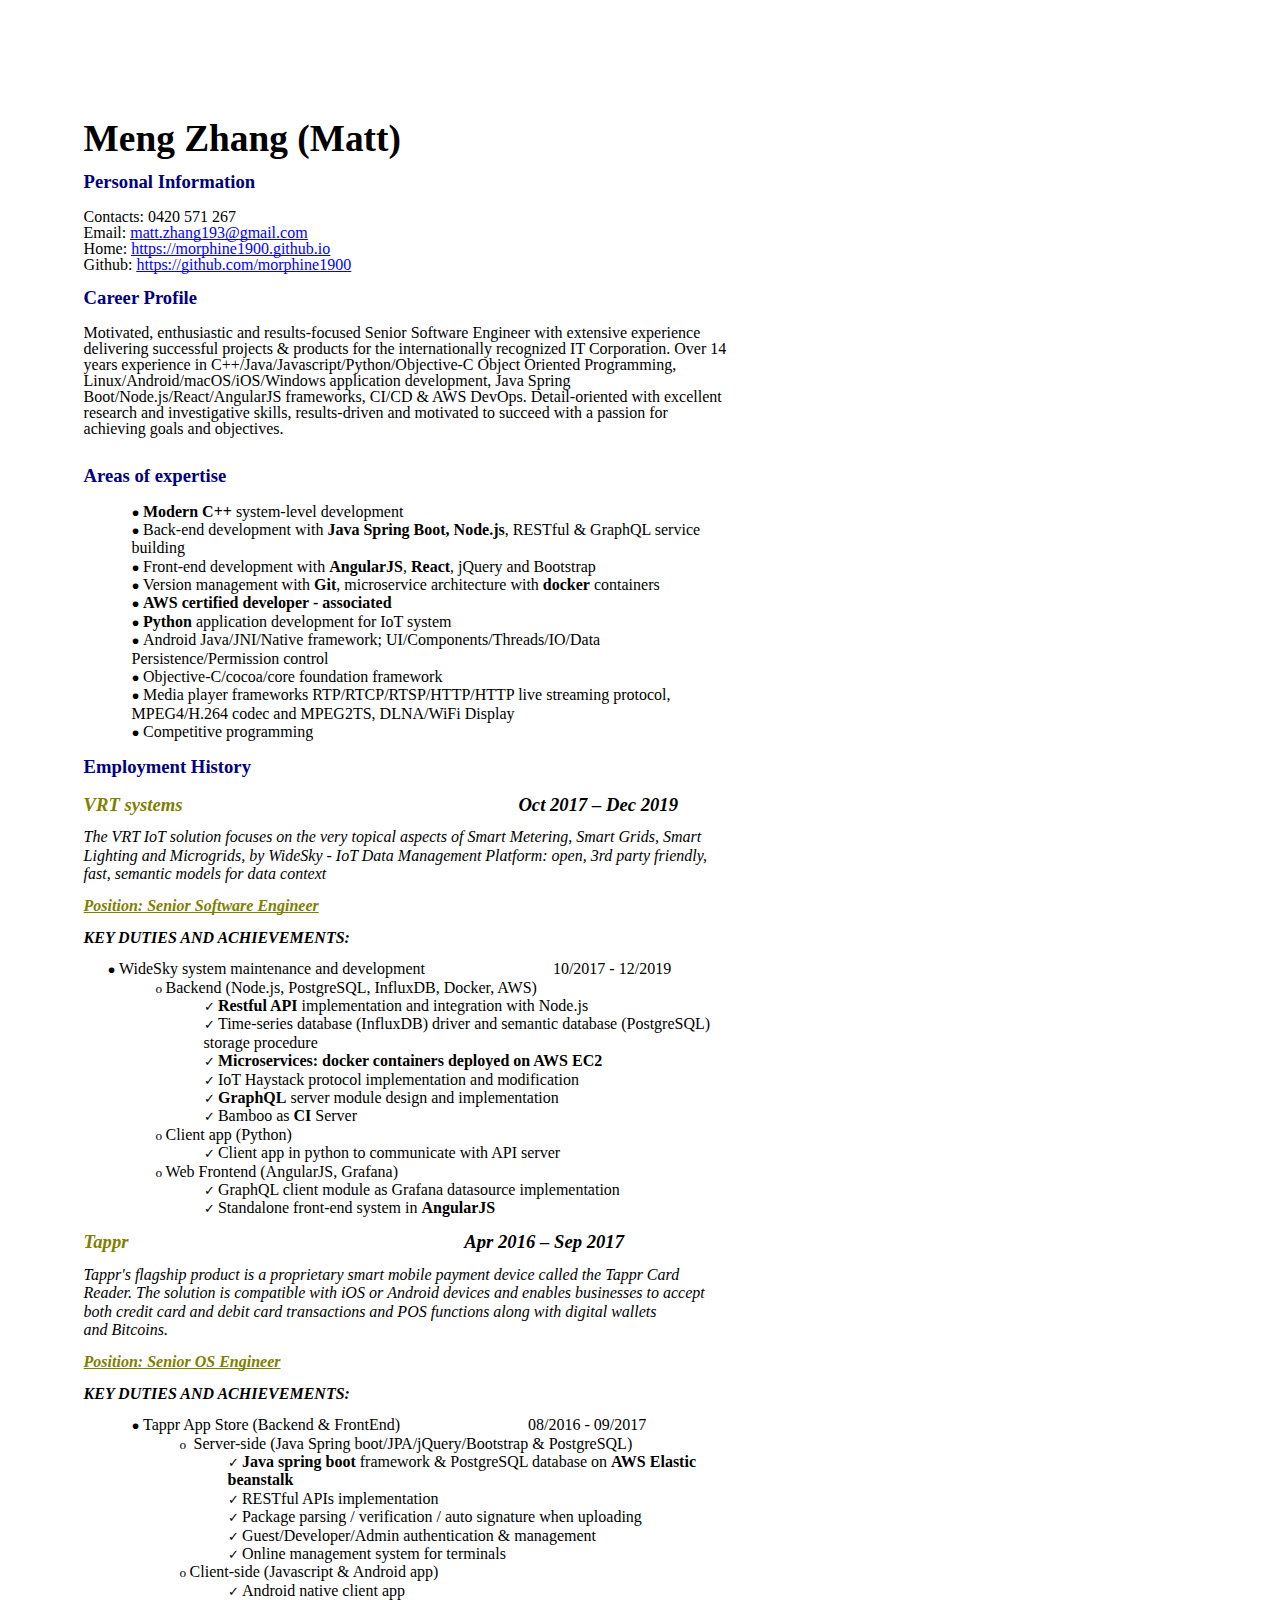
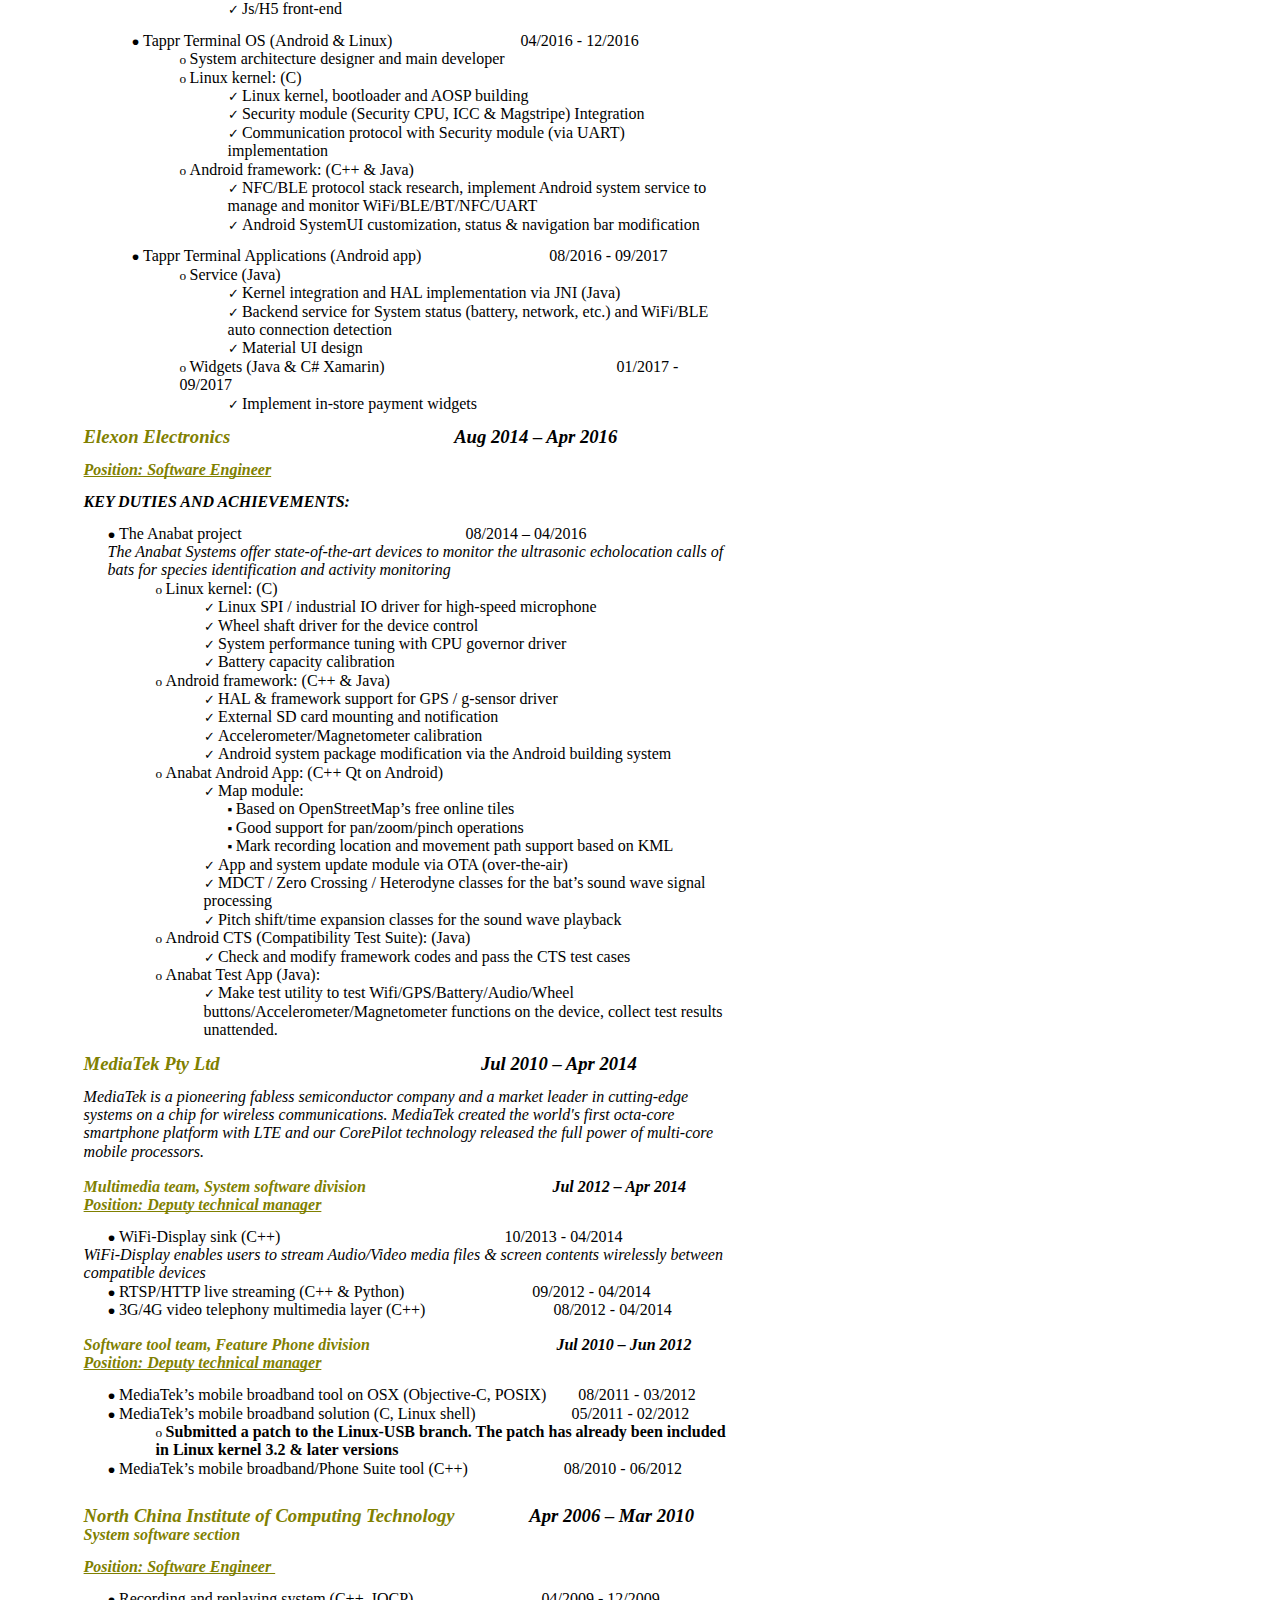
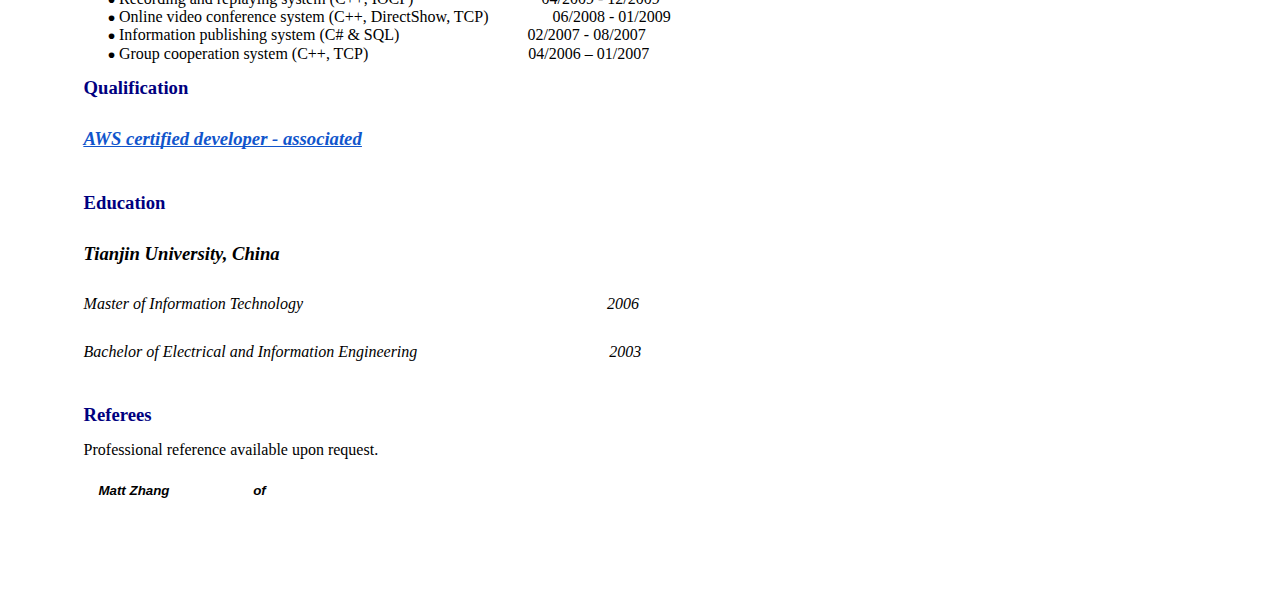
==== commit 60b15c9e: "update CV" ====
--- a/cv/index.html
+++ b/cv/index.html
@@ -1 +1 @@
-<html><head><meta content="text/html; charset=UTF-8" http-equiv="content-type"><style type="text/css">@import url('https://themes.googleusercontent.com/fonts/css?kit=vUSKZJlCsWSHp9ehTkvrHA');ul.lst-kix_list_1-0{list-style-type:none}ul.lst-kix_list_9-3{list-style-type:none}ul.lst-kix_list_9-4{list-style-type:none}ul.lst-kix_list_9-1{list-style-type:none}ul.lst-kix_list_9-2{list-style-type:none}ul.lst-kix_list_9-7{list-style-type:none}ul.lst-kix_list_9-8{list-style-type:none}ul.lst-kix_list_9-5{list-style-type:none}ul.lst-kix_list_9-6{list-style-type:none}ul.lst-kix_list_1-3{list-style-type:none}ul.lst-kix_list_1-4{list-style-type:none}ul.lst-kix_list_1-1{list-style-type:none}ul.lst-kix_list_1-2{list-style-type:none}ul.lst-kix_list_1-7{list-style-type:none}ul.lst-kix_list_9-0{list-style-type:none}ul.lst-kix_list_1-8{list-style-type:none}ul.lst-kix_list_1-5{list-style-type:none}ul.lst-kix_list_1-6{list-style-type:none}ul.lst-kix_3ebxjqvi2rje-8{list-style-type:none}ul.lst-kix_3ebxjqvi2rje-7{list-style-type:none}ul.lst-kix_3ebxjqvi2rje-6{list-style-type:none}ul.lst-kix_3ebxjqvi2rje-5{list-style-type:none}ul.lst-kix_3ebxjqvi2rje-4{list-style-type:none}.lst-kix_list_5-0>li:before{content:"\0025cf  "}.lst-kix_list_5-3>li:before{content:"\0025cf  "}.lst-kix_list_5-2>li:before{content:"\0025aa  "}.lst-kix_list_5-1>li:before{content:"o  "}.lst-kix_list_5-7>li:before{content:"o  "}ul.lst-kix_list_8-4{list-style-type:none}ul.lst-kix_list_8-5{list-style-type:none}.lst-kix_list_5-6>li:before{content:"\0025cf  "}.lst-kix_list_5-8>li:before{content:"\0025aa  "}ul.lst-kix_list_8-2{list-style-type:none}ul.lst-kix_list_8-3{list-style-type:none}ul.lst-kix_list_8-8{list-style-type:none}ul.lst-kix_list_8-6{list-style-type:none}ul.lst-kix_list_8-7{list-style-type:none}.lst-kix_list_5-4>li:before{content:"o  "}.lst-kix_list_5-5>li:before{content:"\0025aa  "}ul.lst-kix_list_8-0{list-style-type:none}ul.lst-kix_list_8-1{list-style-type:none}.lst-kix_list_6-1>li:before{content:"o  "}.lst-kix_list_6-3>li:before{content:"\0025cf  "}.lst-kix_list_6-0>li:before{content:"\0025cf  "}.lst-kix_list_6-4>li:before{content:"o  "}.lst-kix_list_6-2>li:before{content:"\002713  "}.lst-kix_list_6-8>li:before{content:"\0025aa  "}.lst-kix_list_6-5>li:before{content:"\0025aa  "}.lst-kix_list_6-7>li:before{content:"o  "}.lst-kix_list_6-6>li:before{content:"\0025cf  "}.lst-kix_list_2-7>li:before{content:"o  "}.lst-kix_list_7-4>li:before{content:"o  "}.lst-kix_list_7-6>li:before{content:"\0025cf  "}.lst-kix_list_2-5>li:before{content:"\0025aa  "}.lst-kix_list_7-2>li:before{content:"\0025cf  "}ul.lst-kix_list_3-7{list-style-type:none}ul.lst-kix_list_3-8{list-style-type:none}.lst-kix_list_10-1>li:before{content:"o  "}ul.lst-kix_list_3-1{list-style-type:none}ul.lst-kix_list_3-2{list-style-type:none}.lst-kix_list_7-8>li:before{content:"\0025aa  "}ul.lst-kix_list_3-0{list-style-type:none}ul.lst-kix_list_3-5{list-style-type:none}ul.lst-kix_list_3-6{list-style-type:none}ul.lst-kix_list_3-3{list-style-type:none}ul.lst-kix_list_3-4{list-style-type:none}.lst-kix_list_10-7>li:before{content:"o  "}.lst-kix_list_10-5>li:before{content:"\0025aa  "}.lst-kix_list_10-3>li:before{content:"\0025cf  "}ul.lst-kix_list_11-7{list-style-type:none}ul.lst-kix_list_11-6{list-style-type:none}.lst-kix_list_4-1>li:before{content:"o  "}ul.lst-kix_list_11-5{list-style-type:none}ul.lst-kix_list_11-4{list-style-type:none}ul.lst-kix_list_11-3{list-style-type:none}ul.lst-kix_list_11-2{list-style-type:none}ul.lst-kix_list_11-1{list-style-type:none}ul.lst-kix_list_11-0{list-style-type:none}.lst-kix_list_9-2>li:before{content:"\0025aa  "}.lst-kix_list_4-3>li:before{content:"\0025cf  "}.lst-kix_list_4-5>li:before{content:"\0025aa  "}ul.lst-kix_list_11-8{list-style-type:none}.lst-kix_list_9-0>li:before{content:"\002713  "}.lst-kix_list_9-6>li:before{content:"\0025cf  "}.lst-kix_list_9-4>li:before{content:"o  "}.lst-kix_list_11-3>li:before{content:"\0025cf  "}ul.lst-kix_list_2-8{list-style-type:none}.lst-kix_list_12-3>li:before{content:"\0025cf  "}.lst-kix_list_11-5>li:before{content:"\0025aa  "}.lst-kix_jgcvxc354o5c-8>li:before{content:"\0025a0  "}.lst-kix_list_12-1>li:before{content:"o  "}ul.lst-kix_list_2-2{list-style-type:none}ul.lst-kix_list_2-3{list-style-type:none}ul.lst-kix_list_2-0{list-style-type:none}ul.lst-kix_list_2-1{list-style-type:none}.lst-kix_list_9-8>li:before{content:"\0025aa  "}ul.lst-kix_list_2-6{list-style-type:none}.lst-kix_list_1-1>li:before{content:"o  "}ul.lst-kix_list_2-7{list-style-type:none}.lst-kix_list_11-7>li:before{content:"o  "}.lst-kix_jgcvxc354o5c-6>li:before{content:"\0025cf  "}ul.lst-kix_list_2-4{list-style-type:none}ul.lst-kix_list_2-5{list-style-type:none}ul.lst-kix_list_10-0{list-style-type:none}.lst-kix_list_1-3>li:before{content:"\0025cf  "}.lst-kix_3ebxjqvi2rje-3>li:before{content:"\0025cf  "}.lst-kix_3ebxjqvi2rje-1>li:before{content:"\0025cb  "}.lst-kix_3ebxjqvi2rje-5>li:before{content:"\0025a0  "}.lst-kix_jgcvxc354o5c-0>li:before{content:"\0025cf  "}.lst-kix_jgcvxc354o5c-4>li:before{content:"\0025cb  "}ul.lst-kix_list_10-8{list-style-type:none}ul.lst-kix_list_10-7{list-style-type:none}.lst-kix_list_1-7>li:before{content:"o  "}.lst-kix_3ebxjqvi2rje-7>li:before{content:"\0025cb  "}ul.lst-kix_list_10-6{list-style-type:none}ul.lst-kix_list_10-5{list-style-type:none}ul.lst-kix_list_10-4{list-style-type:none}ul.lst-kix_list_10-3{list-style-type:none}.lst-kix_list_1-5>li:before{content:"\0025aa  "}ul.lst-kix_list_10-2{list-style-type:none}.lst-kix_jgcvxc354o5c-2>li:before{content:"\0025a0  "}ul.lst-kix_list_10-1{list-style-type:none}.lst-kix_list_12-5>li:before{content:"\0025aa  "}.lst-kix_list_12-7>li:before{content:"o  "}.lst-kix_list_2-1>li:before{content:"o  "}.lst-kix_list_2-3>li:before{content:"\0025cf  "}.lst-kix_list_3-0>li:before{content:"\0025cf  "}ul.lst-kix_list_5-7{list-style-type:none}ul.lst-kix_list_5-8{list-style-type:none}.lst-kix_list_3-1>li:before{content:"o  "}.lst-kix_list_3-2>li:before{content:"\0025aa  "}ul.lst-kix_list_5-5{list-style-type:none}ul.lst-kix_list_5-6{list-style-type:none}.lst-kix_list_8-1>li:before{content:"o  "}.lst-kix_3ebxjqvi2rje-8>li:before{content:"\0025a0  "}.lst-kix_list_8-2>li:before{content:"\002713  "}.lst-kix_list_3-5>li:before{content:"\0025aa  "}ul.lst-kix_list_5-0{list-style-type:none}.lst-kix_list_3-4>li:before{content:"o  "}ul.lst-kix_list_5-3{list-style-type:none}.lst-kix_list_3-3>li:before{content:"\0025cf  "}ul.lst-kix_list_5-4{list-style-type:none}ul.lst-kix_list_5-1{list-style-type:none}.lst-kix_list_8-0>li:before{content:"\0025cf  "}ul.lst-kix_list_5-2{list-style-type:none}.lst-kix_list_8-7>li:before{content:"o  "}ul.lst-kix_jgcvxc354o5c-1{list-style-type:none}ul.lst-kix_jgcvxc354o5c-2{list-style-type:none}.lst-kix_list_3-8>li:before{content:"\0025aa  "}ul.lst-kix_jgcvxc354o5c-0{list-style-type:none}.lst-kix_list_8-5>li:before{content:"\0025aa  "}.lst-kix_list_8-6>li:before{content:"\0025cf  "}.lst-kix_list_8-3>li:before{content:"\0025cf  "}ul.lst-kix_jgcvxc354o5c-7{list-style-type:none}.lst-kix_list_3-6>li:before{content:"\0025cf  "}ul.lst-kix_jgcvxc354o5c-8{list-style-type:none}ul.lst-kix_jgcvxc354o5c-5{list-style-type:none}.lst-kix_list_3-7>li:before{content:"o  "}ul.lst-kix_jgcvxc354o5c-6{list-style-type:none}.lst-kix_list_8-4>li:before{content:"o  "}ul.lst-kix_jgcvxc354o5c-3{list-style-type:none}ul.lst-kix_jgcvxc354o5c-4{list-style-type:none}.lst-kix_list_11-2>li:before{content:"\0025aa  "}.lst-kix_list_11-1>li:before{content:"o  "}.lst-kix_list_11-0>li:before{content:"\0025cf  "}.lst-kix_list_8-8>li:before{content:"\0025aa  "}.lst-kix_list_4-8>li:before{content:"\0025aa  "}.lst-kix_list_4-7>li:before{content:"o  "}ul.lst-kix_list_4-8{list-style-type:none}ul.lst-kix_list_4-6{list-style-type:none}ul.lst-kix_list_4-7{list-style-type:none}ul.lst-kix_list_4-0{list-style-type:none}ul.lst-kix_list_4-1{list-style-type:none}ul.lst-kix_list_4-4{list-style-type:none}ul.lst-kix_list_4-5{list-style-type:none}ul.lst-kix_list_4-2{list-style-type:none}ul.lst-kix_list_4-3{list-style-type:none}ul.lst-kix_list_12-6{list-style-type:none}ul.lst-kix_list_12-5{list-style-type:none}ul.lst-kix_list_12-4{list-style-type:none}ul.lst-kix_list_12-3{list-style-type:none}ul.lst-kix_list_12-2{list-style-type:none}ul.lst-kix_list_12-1{list-style-type:none}ul.lst-kix_list_12-0{list-style-type:none}ul.lst-kix_list_12-8{list-style-type:none}ul.lst-kix_list_12-7{list-style-type:none}.lst-kix_list_7-0>li:before{content:"\0025cf  "}.lst-kix_list_2-6>li:before{content:"\0025cf  "}.lst-kix_list_2-4>li:before{content:"o  "}.lst-kix_list_2-8>li:before{content:"\0025aa  "}.lst-kix_list_7-1>li:before{content:"o  "}.lst-kix_list_7-5>li:before{content:"\0025aa  "}.lst-kix_list_7-3>li:before{content:"\0025cf  "}ul.lst-kix_list_7-5{list-style-type:none}.lst-kix_list_10-0>li:before{content:"\0025cf  "}ul.lst-kix_list_7-6{list-style-type:none}ul.lst-kix_list_7-3{list-style-type:none}ul.lst-kix_list_7-4{list-style-type:none}ul.lst-kix_list_7-7{list-style-type:none}ul.lst-kix_list_7-8{list-style-type:none}ul.lst-kix_list_7-1{list-style-type:none}ul.lst-kix_list_7-2{list-style-type:none}ul.lst-kix_list_7-0{list-style-type:none}.lst-kix_list_7-7>li:before{content:"o  "}.lst-kix_list_10-4>li:before{content:"o  "}.lst-kix_list_10-8>li:before{content:"\0025aa  "}.lst-kix_list_4-0>li:before{content:"\0025cf  "}.lst-kix_list_10-2>li:before{content:"\0025aa  "}.lst-kix_list_4-4>li:before{content:"o  "}.lst-kix_list_4-2>li:before{content:"\0025aa  "}.lst-kix_list_4-6>li:before{content:"\0025cf  "}.lst-kix_list_9-3>li:before{content:"\0025cf  "}.lst-kix_list_10-6>li:before{content:"\0025cf  "}.lst-kix_list_9-1>li:before{content:"o  "}.lst-kix_list_9-7>li:before{content:"o  "}ul.lst-kix_3ebxjqvi2rje-3{list-style-type:none}ul.lst-kix_3ebxjqvi2rje-2{list-style-type:none}ul.lst-kix_3ebxjqvi2rje-1{list-style-type:none}ul.lst-kix_3ebxjqvi2rje-0{list-style-type:none}.lst-kix_list_11-4>li:before{content:"o  "}.lst-kix_list_12-4>li:before{content:"o  "}.lst-kix_list_9-5>li:before{content:"\0025aa  "}ul.lst-kix_list_6-6{list-style-type:none}ul.lst-kix_list_6-7{list-style-type:none}ul.lst-kix_list_6-4{list-style-type:none}ul.lst-kix_list_6-5{list-style-type:none}ul.lst-kix_list_6-8{list-style-type:none}.lst-kix_list_12-2>li:before{content:"\0025aa  "}.lst-kix_list_11-6>li:before{content:"\0025cf  "}.lst-kix_jgcvxc354o5c-7>li:before{content:"\0025cb  "}.lst-kix_list_1-0>li:before{content:"\0025cf  "}ul.lst-kix_list_6-2{list-style-type:none}.lst-kix_list_11-8>li:before{content:"\0025aa  "}ul.lst-kix_list_6-3{list-style-type:none}.lst-kix_list_1-2>li:before{content:"\0025aa  "}ul.lst-kix_list_6-0{list-style-type:none}.lst-kix_list_12-0>li:before{content:"\0025cf  "}ul.lst-kix_list_6-1{list-style-type:none}.lst-kix_jgcvxc354o5c-3>li:before{content:"\0025cf  "}.lst-kix_list_1-4>li:before{content:"o  "}.lst-kix_3ebxjqvi2rje-2>li:before{content:"\0025a0  "}.lst-kix_jgcvxc354o5c-1>li:before{content:"\0025cb  "}.lst-kix_jgcvxc354o5c-5>li:before{content:"\0025a0  "}.lst-kix_3ebxjqvi2rje-0>li:before{content:"\0025cf  "}.lst-kix_3ebxjqvi2rje-4>li:before{content:"\0025cb  "}.lst-kix_3ebxjqvi2rje-6>li:before{content:"\0025cf  "}.lst-kix_list_1-6>li:before{content:"\0025cf  "}.lst-kix_list_2-0>li:before{content:"\0025cf  "}.lst-kix_list_12-6>li:before{content:"\0025cf  "}.lst-kix_list_1-8>li:before{content:"\0025aa  "}.lst-kix_list_2-2>li:before{content:"\0025aa  "}.lst-kix_list_12-8>li:before{content:"\0025aa  "}ol{margin:0;padding:0}table td,table th{padding:0}.c8{margin-left:90pt;padding-top:0pt;padding-left:0pt;padding-bottom:0pt;line-height:1.1500000000000001;orphans:2;widows:2;text-align:left}.c7{margin-left:108pt;padding-top:0pt;padding-left:0pt;padding-bottom:0pt;line-height:1.1500000000000001;orphans:2;widows:2;text-align:left}.c3{margin-left:36pt;padding-top:0pt;padding-left:0pt;padding-bottom:0pt;line-height:1.1500000000000001;orphans:2;widows:2;text-align:left}.c5{margin-left:54pt;padding-top:0pt;padding-left:0pt;padding-bottom:0pt;line-height:1.1500000000000001;orphans:2;widows:2;text-align:left}.c4{color:#808000;font-weight:700;text-decoration:none;vertical-align:baseline;font-size:14pt;font-family:"Times New Roman";font-style:italic}.c29{margin-left:-2pt;padding-top:35.5pt;padding-bottom:0pt;line-height:1.0;orphans:2;widows:2;text-align:left}.c19{padding-top:12pt;padding-bottom:3pt;line-height:1.0;page-break-after:avoid;orphans:2;widows:2;text-align:left}.c10{background-color:#ffffff;color:#666666;font-weight:400;text-decoration:none;vertical-align:baseline;font-family:"Arial";font-style:italic}.c12{-webkit-text-decoration-skip:none;color:#1155cc;font-weight:700;text-decoration:underline;text-decoration-skip-ink:none;font-size:14pt;font-family:"Garamond"}.c6{padding-top:0pt;padding-bottom:0pt;line-height:1.0;orphans:2;widows:2;text-align:left;height:10pt}.c43{padding-top:0pt;padding-bottom:35.5pt;line-height:1.0;orphans:2;widows:2;text-align:left}.c11{padding-top:0pt;padding-bottom:0pt;line-height:1.1500000000000001;orphans:2;widows:2;text-align:left}.c28{padding-top:0pt;padding-bottom:0pt;line-height:1.0;orphans:2;widows:2;text-align:left}.c25{padding-top:12pt;padding-bottom:3pt;line-height:1.0;orphans:2;widows:2;text-align:left}.c1{color:#000000;font-weight:400;text-decoration:none;vertical-align:baseline;font-family:"Times New Roman";font-style:normal}.c34{padding-top:0pt;padding-bottom:0pt;line-height:1.0;orphans:2;widows:2;text-align:justify}.c27{padding-top:0pt;padding-bottom:0pt;line-height:1.1500000000000001;orphans:2;widows:2;text-align:justify}.c23{color:#000000;text-decoration:none;vertical-align:baseline;font-family:"Times New Roman";font-style:normal}.c32{color:#000000;text-decoration:none;vertical-align:baseline;font-family:"Times New Roman"}.c31{-webkit-text-decoration-skip:none;color:#1155cc;text-decoration:underline;text-decoration-skip-ink:none}.c45{text-decoration:none;vertical-align:baseline;font-style:normal}.c35{-webkit-text-decoration-skip:none;text-decoration:underline;text-decoration-skip-ink:none}.c16{font-size:14pt;color:#808000;font-weight:700}.c42{background-color:#ffffff;max-width:482.1pt;padding:28.4pt 56.7pt 28.4pt 56.7pt}.c36{font-family:"Garamond";color:#000080}.c14{margin-left:18pt;padding-left:0pt}.c30{font-size:28pt;font-family:"Garamond"}.c15{color:inherit;text-decoration:inherit}.c20{margin-left:72pt;padding-left:0pt}.c9{padding:0;margin:0}.c18{font-size:14pt;font-weight:700}.c38{font-size:11pt}.c17{height:10pt}.c41{color:#0000ff}.c22{font-weight:700}.c0{font-size:12pt}.c13{font-style:italic}.c44{margin-left:18pt}.c2{font-size:10pt}.c26{font-weight:400}.c21{margin-left:36pt}.c40{font-family:"Arial"}.c39{margin-left:54pt}.c37{margin-left:72pt}.c33{font-size:14pt}.c24{color:#808000}.title{padding-top:24pt;color:#000000;font-weight:700;font-size:36pt;padding-bottom:6pt;font-family:"Times New Roman";line-height:1.0;page-break-after:avoid;orphans:2;widows:2;text-align:left}.subtitle{padding-top:18pt;color:#666666;font-size:24pt;padding-bottom:4pt;font-family:"Georgia";line-height:1.0;page-break-after:avoid;font-style:italic;orphans:2;widows:2;text-align:left}li{color:#000000;font-size:10pt;font-family:"Times New Roman"}p{margin:0;color:#000000;font-size:10pt;font-family:"Times New Roman"}h1{padding-top:12pt;color:#000000;font-weight:700;font-size:12pt;padding-bottom:3pt;font-family:"Arial";line-height:1.0;page-break-after:avoid;orphans:2;widows:2;text-align:left}h2{padding-top:12pt;color:#000000;font-weight:700;font-size:11pt;padding-bottom:3pt;font-family:"Times New Roman";line-height:1.0;page-break-after:avoid;font-style:italic;orphans:2;widows:2;text-align:left}h3{padding-top:12pt;color:#000000;font-weight:700;font-size:12pt;padding-bottom:3pt;font-family:"Arial";line-height:1.0;page-break-after:avoid;font-style:italic;orphans:2;widows:2;text-align:left}h4{padding-top:12pt;color:#0000ff;font-weight:700;font-size:12pt;padding-bottom:3pt;font-family:"Arial";line-height:1.0;page-break-after:avoid;orphans:2;widows:2;text-align:left}h5{padding-top:12pt;-webkit-text-decoration-skip:none;color:#000000;font-weight:700;text-decoration:underline;font-size:10pt;padding-bottom:3pt;line-height:1.0;page-break-after:avoid;font-style:italic;text-decoration-skip-ink:none;font-family:"Times New Roman";orphans:2;widows:2;text-align:left}h6{padding-top:12pt;-webkit-text-decoration-skip:none;color:#000000;font-weight:700;text-decoration:underline;font-size:10pt;padding-bottom:3pt;line-height:1.0;page-break-after:avoid;text-decoration-skip-ink:none;font-family:"Times New Roman";orphans:2;widows:2;text-align:justify}</style></head><body class="c42"><div><p class="c17 c29"><span class="c1 c2"></span></p><p class="c6"><span class="c1 c2"></span></p></div><p class="c28" id="h.gjdgxs"><span class="c22 c30">Meng Zhang (Matt)</span></p><p class="c34"><img></p><p class="c25"><span class="c36 c18">Personal Information</span></p><p class="c6"><span class="c1 c2"></span></p><p class="c28"><span class="c0">Contacts: 0420 571 267</span></p><p class="c28"><span class="c0">Email: </span><span class="c35 c0 c41"><a class="c15" href="mailto:matt.zhang193@gmail.com">matt.zhang193@gmail.com</a></span></p><p class="c6"><span class="c1 c2"><a class="c15" href="mailto:matt.zhang193@gmail.com"></a></span></p><p class="c25"><span class="c18 c36">Career Profile</span></p><p class="c6"><span class="c1 c2"></span></p><p class="c28"><span class="c0">Motivated, enthusiastic and results focused Senior Software Engineer with extensive experience delivering successful projects &amp; products for the internationally recognized IT Corporation. Over 13 years experience in C++/Java/Javascript/Python/Objective-C Object Oriented Programming, Linux/Android/MacOS/iOS/Windows application development, Java Spring Boot/Node.js/React/AngularJS frameworks, CI/CD &amp; AWS DevOps. Detail oriented with excellent research and investigative skills, results driven and motivated to succeed with passion for achieving goals and objectives. &nbsp;</span></p><p class="c6"><span class="c1 c2"></span></p><p class="c25"><span class="c36 c18">Areas of expertise</span></p><p class="c11 c17 c21"><span class="c1 c2"></span></p><ul class="c9 lst-kix_list_1-0 start"><li class="c3"><span class="c22 c0">C/C++</span><span class="c1 c0">&nbsp;system level development</span></li><li class="c3"><span class="c0">Back-end development with </span><span class="c22 c0">Java Spring Boot, Node.js</span><span class="c1 c0">, RESTful &amp; GraphQL service building</span></li><li class="c3"><span class="c0">Front-end development with </span><span class="c22 c0">AngularJS</span><span class="c0">, </span><span class="c22 c0">React</span><span class="c1 c0">, jQuery and Bootstrap</span></li><li class="c3"><span class="c0">Version management with </span><span class="c22 c0">Git</span><span class="c0">, microservice architecture with </span><span class="c22 c0">docker</span><span class="c1 c0">&nbsp;containers</span></li><li class="c3"><span class="c22 c0">AWS certified developer - associated</span></li><li class="c3"><span class="c22 c0">Python</span><span class="c1 c0">&nbsp;application development for IoT system</span></li><li class="c3"><span class="c1 c0">Android Java/JNI/Native framework; UI/Components/Threads/IO/Data Persistence/Permission control</span></li><li class="c3"><span class="c22 c0">SQL / NoSQL</span><span class="c0">&nbsp;database</span></li><li class="c3"><span class="c1 c0">Linux system structure/memory management/process schedule/interrupt handler, char/SPI/input/USB serial/storage driver</span></li><li class="c3"><span class="c0">Objective-C/cocoa/core foundation framework</span></li><li class="c3"><span class="c0">Qt Signal/Slot framework &amp; QML GUI script programming</span></li><li class="c3"><span class="c0">Media player frameworks RTP/RTCP/RTSP/HTTP/HTTP live streaming protocol, MPEG4/H.264 codec and MPEG2TS, DLNA/WiFi Display</span></li><li class="c3"><span class="c0">MFC/Windows message loop mechanism; DirectShow framework &nbsp; &nbsp; &nbsp; &nbsp; &nbsp; &nbsp; &nbsp; &nbsp; &nbsp; &nbsp; &nbsp; &nbsp; &nbsp; &nbsp; &nbsp; &nbsp; &nbsp;</span></li></ul><p class="c17 c25"><span class="c1 c2"></span></p><p class="c25 c17"><span class="c1 c2"></span></p><p class="c25"><span class="c36 c18">Employment History</span></p><p class="c11 c17"><span class="c4"></span></p><p class="c11"><span class="c16 c13">VRT systems &nbsp; &nbsp; &nbsp; &nbsp; &nbsp; &nbsp; &nbsp; &nbsp; &nbsp; &nbsp; &nbsp; &nbsp; &nbsp; &nbsp; &nbsp; &nbsp; &nbsp; &nbsp; &nbsp; &nbsp; &nbsp; &nbsp; &nbsp; &nbsp; &nbsp; &nbsp; &nbsp; &nbsp; &nbsp; &nbsp; &nbsp; &nbsp; &nbsp; &nbsp; &nbsp; &nbsp; &nbsp; &nbsp; &nbsp; &nbsp; </span><span class="c13 c18">Oct 2017 &ndash; Dec 2019 </span></p><p class="c11 c17"><span class="c32 c0 c13 c26"></span></p><p class="c11"><span class="c0 c13">VRT has been pioneering the provision and support of industrial information solutions since the mid 1980s. Currently the VRT IoT solution focuses on the very topical aspects of </span><span class="c0 c13">S</span><span class="c0 c13">mart </span><span class="c0 c13">M</span><span class="c32 c0 c13 c26">etering, Smart Grids, Smart Lighting and Microgrids, by its leading IoT developments, including:</span></p><p class="c11"><span class="c0 c13">WideSky - IoT Data Management Platform:</span><span class="c0 c13 c26 c32">&nbsp;open, 3rd party friendly, fast, semantic models for data context</span></p><p class="c11"><span class="c0 c13">Firefly - Smart Light Management Platform:</span><span class="c0 c13">&nbsp;powered by WideSky, semantic model, map and tree navigation, monitoring and control, asset management</span></p><p class="c11 c17"><span class="c2 c10"></span></p><p class="c11 c17"><span class="c1 c2"></span></p><p class="c11"><span class="c35 c22 c0 c13 c24">Position: Senior Software Engineer</span></p><p class="c11 c17"><span class="c1 c2"></span></p><p class="c11"><span class="c22 c0 c13">KEY DUTIES AND ACHIEVEMENTS:</span></p><p class="c11 c17 c21"><span class="c1 c0"></span></p><ul class="c9 lst-kix_list_6-0 start"><li class="c11 c14"><span class="c1 c0">WideSky system maintain and development &nbsp; &nbsp; &nbsp; &nbsp; &nbsp; &nbsp; &nbsp; &nbsp; &nbsp; &nbsp; &nbsp; &nbsp; &nbsp; &nbsp; &nbsp; &nbsp; &nbsp; &nbsp; &nbsp; &nbsp; &nbsp; &nbsp; &nbsp; &nbsp; 10/2017 - 12/2019</span></li></ul><ul class="c9 lst-kix_list_6-1 start"><li class="c5"><span class="c1 c0">Backend (Node.js, PostgreSQL, InfluxDB, Docker, AWS)</span></li></ul><ul class="c9 lst-kix_list_6-2 start"><li class="c8"><span class="c22 c0">Restful API</span><span class="c1 c0">&nbsp;implementation and integration with Node.js</span></li><li class="c8"><span class="c1 c0">Time-series database (InfluxDB) driver and semantic database (PostgreSQL) storage procedure</span></li><li class="c8"><span class="c22 c0 c23">Microservices: docker containers deployed on AWS EC2</span></li><li class="c8"><span class="c0 c1">IoT Haystack protocol implementation and modification</span></li><li class="c8"><span class="c22 c0">GraphQL</span><span class="c1 c0">&nbsp;server module design and implementation</span></li><li class="c8"><span class="c0">Bamboo as </span><span class="c22 c0">CI</span><span class="c1 c0">&nbsp;Server</span></li></ul><ul class="c9 lst-kix_list_6-1"><li class="c5"><span class="c1 c0">Client app (Python)</span></li></ul><ul class="c9 lst-kix_list_6-2 start"><li class="c8"><span class="c1 c0">Command line app in python to communicate with API server</span></li></ul><ul class="c9 lst-kix_list_6-1"><li class="c5"><span class="c1 c0">Web Frontend (AngularJS, Grafana) &nbsp; &nbsp; &nbsp; &nbsp; &nbsp; &nbsp; &nbsp; &nbsp; &nbsp; &nbsp; &nbsp; &nbsp; &nbsp; &nbsp; &nbsp; &nbsp; &nbsp; &nbsp; &nbsp; &nbsp; &nbsp; &nbsp; &nbsp; &nbsp; &nbsp; &nbsp; &nbsp; &nbsp; &nbsp;</span></li></ul><ul class="c9 lst-kix_list_6-2 start"><li class="c8"><span class="c1 c0">GraphQL client module as Grafana datasource implementation</span></li><li class="c8"><span class="c0">Standalone front-end system in </span><span class="c23 c22 c0">AngularJS</span></li></ul><p class="c11 c17"><span class="c1 c0"></span></p><p class="c11 c17"><span class="c1 c0"></span></p><p class="c11"><span class="c16 c13">Tappr &nbsp; &nbsp; &nbsp; &nbsp; &nbsp; &nbsp; &nbsp; &nbsp; &nbsp; &nbsp; &nbsp; &nbsp; &nbsp; &nbsp; &nbsp; &nbsp; &nbsp; &nbsp; &nbsp; &nbsp; &nbsp; &nbsp; &nbsp; &nbsp; &nbsp; &nbsp; &nbsp; &nbsp; &nbsp; &nbsp; &nbsp; &nbsp; &nbsp; &nbsp; &nbsp; &nbsp; &nbsp; &nbsp; &nbsp; &nbsp; &nbsp; &nbsp; &nbsp; &nbsp; </span><span class="c18 c13">Apr 2016 &ndash; Sep 2017 </span></p><p class="c11 c17"><span class="c32 c0 c13 c26"></span></p><p class="c11"><span class="c0 c13">Tappr&#39;s flagship product is a proprietary smart&nbsp;</span><span class="c0 c13"><a class="c15" href="https://www.google.com/url?q=https://en.wikipedia.org/wiki/Payment_terminal&amp;sa=D&amp;ust=1576830463942000">mobile payment device</a></span><span class="c0 c13">&nbsp;called the Tappr Card Reader.&nbsp;The Tappr Card Reader is the world&#39;s first smart card reader with its own app marketplace for third party developers and runs Android 6.0.1 (Marshmallow). The solution is compatible with&nbsp;</span><span class="c0 c13"><a class="c15" href="https://www.google.com/url?q=https://en.wikipedia.org/wiki/IOS&amp;sa=D&amp;ust=1576830463943000">iOS</a></span><span class="c0 c13">&nbsp;or&nbsp;</span><span class="c0 c13"><a class="c15" href="https://www.google.com/url?q=https://en.wikipedia.org/wiki/Android_(operating_system)&amp;sa=D&amp;ust=1576830463943000">Android</a></span><span class="c0 c13">&nbsp;devices and enables businesses to accept both&nbsp;</span><span class="c0 c13"><a class="c15" href="https://www.google.com/url?q=https://en.wikipedia.org/wiki/Credit_card&amp;sa=D&amp;ust=1576830463943000">credit card</a></span><span class="c0 c13">&nbsp;and&nbsp;</span><span class="c0 c13"><a class="c15" href="https://www.google.com/url?q=https://en.wikipedia.org/wiki/Debit_card&amp;sa=D&amp;ust=1576830463943000">debit card</a></span><span class="c0 c13">&nbsp;transactions and POS functions along with digital wallets and&nbsp;</span><span class="c0 c13"><a class="c15" href="https://www.google.com/url?q=https://en.wikipedia.org/wiki/Bitcoins&amp;sa=D&amp;ust=1576830463944000">Bitcoins</a></span><span class="c32 c0 c13 c26">.</span></p><p class="c11 c17"><span class="c1 c2"></span></p><p class="c11"><span class="c35 c22 c0 c13 c24">Position: Senior OS Engineer</span></p><p class="c11 c17"><span class="c1 c2"></span></p><p class="c11"><span class="c22 c0 c13">KEY DUTIES AND ACHIEVEMENTS:</span></p><p class="c27 c17"><span class="c1 c2"></span></p><ul class="c9 lst-kix_list_6-0"><li class="c3"><span class="c1 c0">Tappr App Store (C-S) &nbsp; &nbsp; &nbsp; &nbsp; &nbsp; &nbsp; &nbsp; &nbsp; &nbsp; &nbsp; &nbsp; &nbsp; &nbsp; &nbsp; &nbsp; &nbsp; &nbsp; &nbsp; &nbsp; &nbsp; &nbsp; &nbsp; &nbsp; &nbsp; &nbsp; &nbsp; &nbsp; &nbsp; &nbsp; &nbsp; &nbsp; &nbsp; &nbsp; &nbsp; &nbsp; &nbsp; &nbsp; &nbsp; &nbsp; &nbsp; &nbsp;08/2016 - 09/2017</span></li></ul><ul class="c9 lst-kix_list_6-1 start"><li class="c11 c20"><span class="c1 c0">&nbsp;Server-side (Java Spring boot/JPA/jQuery/Bootstrap &amp; PostgreSQL)</span></li></ul><ul class="c9 lst-kix_list_6-2 start"><li class="c7"><span class="c22 c0">Java spring boot</span><span class="c0">&nbsp;framework &amp; PostgreSQL database on </span><span class="c23 c22 c0">AWS Elastic beanstalk</span></li><li class="c7"><span class="c1 c0">RESTful APIs implementation</span></li><li class="c7"><span class="c1 c0">Package parsing / verification / auto signature when uploading</span></li><li class="c7"><span class="c1 c0">Guest/Developer/Admin authentication &amp; management</span></li><li class="c7"><span class="c1 c0">Online management system for terminals</span></li></ul><ul class="c9 lst-kix_list_6-1"><li class="c11 c20"><span class="c1 c0">Client side (Javascript &amp; Android app)</span></li></ul><ul class="c9 lst-kix_list_6-2 start"><li class="c7"><span class="c1 c0">Android native client app</span></li><li class="c7"><span class="c1 c0">Js/H5 front-end</span></li></ul><p class="c11 c17 c37"><span class="c1 c0"></span></p><ul class="c9 lst-kix_list_6-0"><li class="c3"><span class="c0">Tappr Terminal OS (Android &amp; Linux) &nbsp; &nbsp; &nbsp; &nbsp; &nbsp; &nbsp; &nbsp; &nbsp; &nbsp; &nbsp; &nbsp; &nbsp; &nbsp; &nbsp; &nbsp; &nbsp; &nbsp; &nbsp; &nbsp; &nbsp; &nbsp; &nbsp; &nbsp; &nbsp; &nbsp; 04/2016 - 12/2016</span></li></ul><ul class="c9 lst-kix_list_6-1 start"><li class="c11 c20"><span class="c1 c0">System architecture designer and main developer</span></li><li class="c11 c20"><span class="c1 c0">Linux kernel: (C)</span></li></ul><ul class="c9 lst-kix_list_6-2 start"><li class="c7"><span class="c1 c0">Linux kernel, bootloader and AOSP building</span></li><li class="c7"><span class="c1 c0">Security module (Security CPU, ICC &amp; Magstripe) Integration</span></li><li class="c7"><span class="c1 c0">Communication protocol with Security module (via UART) implementation</span></li></ul><ul class="c9 lst-kix_list_6-1"><li class="c11 c20"><span class="c1 c0">Android framework: (C++ &amp; Java)</span></li></ul><ul class="c9 lst-kix_list_6-2 start"><li class="c7"><span class="c1 c0">Codebase and building env setup (local bootloader/kernel/system Repo server on Ubuntu and iMac as developing machine)</span></li><li class="c7"><span class="c1 c0">NFC/BLE protocol stack research, implement Android system service to manage and monitor WiFi/BLE/BT/NFC/UART</span></li><li class="c7"><span class="c1 c0">Android SystemUI customization, status &amp; navigation bar modification</span></li><li class="c7"><span class="c1 c0">System security mechanism research</span></li></ul><p class="c11 c17 c21"><span class="c1 c0"></span></p><ul class="c9 lst-kix_list_6-0"><li class="c3"><span class="c1 c0">Tappr Terminal Applications (Android app) &nbsp; &nbsp; &nbsp; &nbsp; &nbsp; &nbsp; &nbsp; &nbsp; &nbsp; &nbsp; &nbsp; &nbsp; &nbsp; &nbsp; &nbsp; &nbsp; &nbsp; &nbsp; &nbsp; &nbsp; &nbsp; &nbsp; &nbsp; &nbsp; 08/2016 - 09/2017</span></li></ul><ul class="c9 lst-kix_list_6-1 start"><li class="c11 c20"><span class="c1 c0">Service (Java)</span></li></ul><ul class="c9 lst-kix_list_6-2 start"><li class="c7"><span class="c1 c0">Integrate kernel into payment app (Java) via JNI</span></li><li class="c7"><span class="c1 c0">Hardware Abstraction Layer (HAL) via JNI</span></li><li class="c7"><span class="c1 c0">Backend service for System status (battery, network etc.) and WiFi/BLE auto connection detection</span></li><li class="c7"><span class="c1 c0">Material UI design</span></li></ul><ul class="c9 lst-kix_list_6-1"><li class="c11 c20"><span class="c1 c0">Widgets (Java &amp; C# Xamarin) &nbsp; &nbsp; &nbsp; &nbsp; &nbsp; &nbsp; &nbsp; &nbsp; &nbsp; &nbsp; &nbsp; &nbsp; &nbsp; &nbsp; &nbsp; &nbsp; &nbsp; &nbsp; &nbsp; &nbsp; &nbsp; &nbsp; &nbsp; &nbsp; &nbsp; &nbsp; &nbsp; &nbsp; &nbsp;01/2017 - 09/2017</span></li></ul><ul class="c9 lst-kix_list_6-2 start"><li class="c7"><span class="c1 c0">Implement in-store payment widgets</span></li></ul><p class="c11 c17"><span class="c4"></span></p><p class="c11"><span class="c16 c13">Elexon Electronics &nbsp; &nbsp; &nbsp; &nbsp; &nbsp; &nbsp; &nbsp; &nbsp; &nbsp; &nbsp; &nbsp; &nbsp; &nbsp; &nbsp; &nbsp; &nbsp; &nbsp; &nbsp; &nbsp; &nbsp; &nbsp; &nbsp; &nbsp; &nbsp; &nbsp; &nbsp; &nbsp; &nbsp; &nbsp; &nbsp; &nbsp; &nbsp; &nbsp; &nbsp; &nbsp;</span><span class="c18 c13">Aug 2014 &ndash; Apr 2016 </span></p><p class="c11 c17"><span class="c1 c2"></span></p><p class="c11"><span class="c35 c22 c0 c13 c24">Position: Software Engineer</span></p><p class="c11 c17"><span class="c1 c2"></span></p><p class="c11"><span class="c22 c0 c13">KEY DUTIES AND ACHIEVEMENTS:</span></p><p class="c27 c17"><span class="c1 c2"></span></p><ul class="c9 lst-kix_list_6-0"><li class="c11 c14"><span class="c0">The Anabat project &nbsp; &nbsp; &nbsp; &nbsp; &nbsp; &nbsp; &nbsp; &nbsp; &nbsp; &nbsp; &nbsp; &nbsp; &nbsp; &nbsp; &nbsp; &nbsp; &nbsp; &nbsp; &nbsp; &nbsp; &nbsp; &nbsp; &nbsp; &nbsp; &nbsp; &nbsp; &nbsp; &nbsp; &nbsp; &nbsp; &nbsp; &nbsp; &nbsp; &nbsp; &nbsp; &nbsp; &nbsp; &nbsp; &nbsp; &nbsp; &nbsp;08/2014 &ndash; 04/2016</span></li></ul><p class="c11 c44"><span class="c0 c13">The Anabat Systems&nbsp;offer state-of-the-art devices to monitor the ultrasonic echolocation calls of bats for species identification and activity monitoring</span></p><ul class="c9 lst-kix_list_6-1"><li class="c5"><span class="c1 c0">Linux kernel: (C)</span></li></ul><ul class="c9 lst-kix_list_6-2 start"><li class="c8"><span class="c1 c0">Linux SPI / industrial IO driver for high-speed microphone</span></li><li class="c8"><span class="c1 c0">Wheel shaft driver for the device control</span></li><li class="c8"><span class="c1 c0">System performance tuning with CPU governor driver</span></li><li class="c8"><span class="c1 c0">Battery capacity calibration</span></li></ul><ul class="c9 lst-kix_list_6-1"><li class="c5"><span class="c1 c0">Android framework: (C++ &amp; Java)</span></li></ul><ul class="c9 lst-kix_list_6-2 start"><li class="c8"><span class="c1 c0">HAL &amp; framework support for GPS / g-sensor driver</span></li><li class="c8"><span class="c1 c0">External SD card mounting and notification</span></li><li class="c8"><span class="c1 c0">Accelerometer/Magnetometer calibration</span></li><li class="c8"><span class="c1 c0">Android system package modification via Android building system</span></li></ul><ul class="c9 lst-kix_list_6-1"><li class="c5"><span class="c1 c0">Anabat Android App: (Qt)</span></li></ul><ul class="c9 lst-kix_list_6-2 start"><li class="c8"><span class="c1 c0">Map module:</span></li></ul><ul class="c9 lst-kix_list_12-2 start"><li class="c7"><span class="c1 c0">Based on OpenStreetMap&rsquo;s free online tiles</span></li><li class="c7"><span class="c1 c0">Good support for pan/zoom/pinch operations</span></li><li class="c7"><span class="c1 c0">Mark recording location and movement path support based on KML</span></li></ul><ul class="c9 lst-kix_list_6-2"><li class="c8"><span class="c1 c0">App and system update module via OTA (over-the-air)</span></li><li class="c8"><span class="c1 c0">MDCT / Zero Crossing / Heterodyne classes for the bat&rsquo;s sound wave signal processing</span></li><li class="c8"><span class="c1 c0">Pitch shift / time expansion classes for the sound wave playback</span></li></ul><ul class="c9 lst-kix_list_6-1"><li class="c5"><span class="c1 c0">Android CTS (Compatibility Test Suite): (Java)</span></li></ul><ul class="c9 lst-kix_list_6-2 start"><li class="c8"><span class="c1 c0">Check and modify framework codes and pass the CTS test cases</span></li></ul><ul class="c9 lst-kix_list_6-1"><li class="c5"><span class="c1 c0">Anabat Test App (Java):</span></li></ul><ul class="c9 lst-kix_list_6-2 start"><li class="c8"><span class="c1 c0">Make test utility to test Wifi/GPS/Battery/Audio/Wheel buttons/Accelerometer/Magnetometer functions on the device, collect test results unattended.</span></li></ul><ul class="c9 lst-kix_list_6-1"><li class="c5"><span class="c1 c0">Anabat PC Software (Qt):</span></li></ul><ul class="c9 lst-kix_list_6-2 start"><li class="c8"><span class="c1 c0">Database connection for the Anabat Project storage</span></li><li class="c8"><span class="c1 c0">The Qt Widget MDI (Multi Document Interface) GUI</span></li></ul><p class="c11 c17"><span class="c1 c0"></span></p><p class="c11 c17"><span class="c1 c2"></span></p><p class="c11"><span class="c16 c13">MediaTek Pty Ltd &nbsp; &nbsp; &nbsp; &nbsp; &nbsp; &nbsp; &nbsp; &nbsp; &nbsp; &nbsp; &nbsp; &nbsp; &nbsp; &nbsp; &nbsp; &nbsp; &nbsp; &nbsp; &nbsp; &nbsp; &nbsp; &nbsp; &nbsp; &nbsp; &nbsp; &nbsp; &nbsp; &nbsp; &nbsp; &nbsp; &nbsp; &nbsp; &nbsp; &nbsp; &nbsp; </span><span class="c18 c13">Jul 2010 &ndash; Apr 2014</span></p><p class="c6"><span class="c1 c2"></span></p><p class="c11"><span class="c32 c0 c13 c26">MediaTek is a pioneering fabless semiconductor company, and a market leader in cutting-edge systems on a chip for wireless communications, HDTV, DVD and Blu-ray. MediaTek created the world&#39;s first octa-core smartphone platform with LTE and our CorePilot technology released the full power of multi-core mobile processors. It has 25 offices worldwide and is one of the top 25 semiconductor suppliers globally by sales volume.</span></p><p class="c11 c17"><span class="c1 c2"></span></p><p class="c11"><span class="c22 c0 c13 c24">Multimedia team, System software division</span><span class="c16 c13">&nbsp; &nbsp; &nbsp; &nbsp; &nbsp; &nbsp; &nbsp; &nbsp; &nbsp; &nbsp; &nbsp; &nbsp; &nbsp; &nbsp; &nbsp; &nbsp; &nbsp; &nbsp; &nbsp; &nbsp; &nbsp; </span><span class="c22 c0 c13">Jul 2012 &ndash; Apr 2014</span></p><p class="c11 c17"><span class="c1 c2"></span></p><p class="c11"><span class="c35 c22 c0 c13 c24">Position: Deputy technical manager </span></p><p class="c11 c17"><span class="c1 c2"></span></p><p class="c11"><span class="c22 c0 c13">KEY DUTIES:</span></p><p class="c11 c17"><span class="c1 c2"></span></p><ul class="c9 lst-kix_list_6-0"><li class="c11 c14"><span class="c0">WiFi-Display sink (C++) &nbsp; &nbsp; &nbsp; &nbsp; &nbsp; &nbsp; &nbsp; &nbsp; &nbsp; &nbsp; &nbsp; &nbsp; &nbsp; &nbsp; &nbsp; &nbsp; &nbsp; &nbsp; &nbsp; &nbsp; &nbsp; &nbsp; &nbsp; &nbsp; &nbsp; &nbsp; &nbsp; &nbsp; &nbsp; &nbsp; &nbsp; &nbsp; &nbsp; &nbsp; &nbsp; &nbsp; 10/2013 - 04/2014</span></li></ul><p class="c11"><span class="c32 c0 c13 c26">WiFi-Display enables users to stream Audio/Video media files &amp; screen contents wirelessly between compatible devices</span></p><ul class="c9 lst-kix_list_6-1"><li class="c5"><span class="c0">Android WFD source/sink optimization on thread, memory and other bottlenecks of the performance</span></li></ul><ul class="c9 lst-kix_list_6-0"><li class="c11 c14"><span class="c0">RTSP/HTTP live streaming (C++ &amp; Python) &nbsp; &nbsp; &nbsp; &nbsp; &nbsp; &nbsp; &nbsp; &nbsp; &nbsp; &nbsp; &nbsp; &nbsp; &nbsp; &nbsp; &nbsp; &nbsp; &nbsp; &nbsp; &nbsp; &nbsp; &nbsp;09/2012 - 04/2014</span></li></ul><ul class="c9 lst-kix_list_6-1 start"><li class="c5"><span class="c0">Design and implement RTSP/HTTP Live streaming features based on Android default modules</span></li><li class="c5"><span class="c0">Optimize bandwidth adaptation, timestamp calculation and A/V sync</span></li><li class="c5"><span class="c0">Optimize TCP-Interleaved mode for RTSP, progress bar control, buffering, SDP over HTTP etc.</span></li><li class="c5"><span class="c0">Maintain automatic testing tool in Python</span></li></ul><ul class="c9 lst-kix_list_6-0"><li class="c11 c14"><span class="c0">3G/4G video telephony multimedia layer (C++) &nbsp; &nbsp; &nbsp; &nbsp; &nbsp; &nbsp; &nbsp; &nbsp; &nbsp; &nbsp; &nbsp; &nbsp; &nbsp; &nbsp; &nbsp; &nbsp; &nbsp; &nbsp; &nbsp;08/2012 - 04/2014</span></li></ul><ul class="c9 lst-kix_list_6-1 start"><li class="c5"><span class="c0">Maintain 3G video telephony module multimedia layer in Android media server</span></li><li class="c5"><span class="c0">Design LTE Video telephony multimedia layer&rsquo;s data source, including camera video capture, AMR/H.264 packet sending etc.</span></li></ul><p class="c11 c17 c39"><span class="c1 c2"></span></p><p class="c27"><span class="c0 c13 c22">KEY ACHIEVEMENTS:</span></p><p class="c27 c17"><span class="c1 c2"></span></p><ul class="c9 lst-kix_list_6-0"><li class="c11 c14"><span class="c0">Develop and maintain the Android native multimedia framework and help MediaTek&rsquo;s Android smartphone solution on the Mass-Production SQC</span></li><li class="c11 c14"><span class="c0">Successfully resolve and fulfil customer&rsquo;s issues and requirements</span></li></ul><p class="c11 c17"><span class="c1 c2"></span></p><p class="c11"><span class="c22 c0 c13 c24">Software tool team, Feature Phone division</span><span class="c13 c16">&nbsp; &nbsp; &nbsp; &nbsp; &nbsp; &nbsp; &nbsp; &nbsp; &nbsp; &nbsp; &nbsp; &nbsp; &nbsp; &nbsp; &nbsp; &nbsp; &nbsp; &nbsp; &nbsp; &nbsp;</span><span class="c22 c0 c13">Jul 2010 &ndash; Jun 2012</span></p><p class="c11 c17"><span class="c1 c2"></span></p><p class="c11"><span class="c22 c0 c13 c24 c35">Position: Deputy technical manager</span></p><p class="c11 c17"><span class="c1 c2"></span></p><p class="c11"><span class="c22 c0 c13">KEY DUTIES:</span></p><p class="c11 c17"><span class="c1 c2"></span></p><ul class="c9 lst-kix_list_6-0"><li class="c11 c14"><span class="c0">MediaTek&rsquo;s mobile broadband tool on Mac OSX (Objective-C) &nbsp; &nbsp; &nbsp; &nbsp; &nbsp; &nbsp;08/2011 - 03/2012</span></li></ul><ul class="c9 lst-kix_list_6-1 start"><li class="c5"><span class="c0">Design and implement MTK mobile broadband tool for MacOS</span></li><li class="c5"><span class="c0">Windows SDK wrapper classes via POSIX (thread/event/message and common MFC classes like CString, CTime etc.)</span></li><li class="c5"><span class="c0">COM port and agent module, Dialup/Phone Book/SMS modules</span></li></ul><ul class="c9 lst-kix_list_6-0"><li class="c11 c14"><span class="c0">MediaTek&rsquo;s mobile broadband solution on Linux (C &amp; Shell) &nbsp; &nbsp; &nbsp; &nbsp; &nbsp; &nbsp; &nbsp; 05/2011 - 02/2012</span></li></ul><ul class="c9 lst-kix_list_6-1 start"><li class="c5"><span class="c0">Daemon script for monitoring USB dongle plug-in/plug-out and modprobe/rmmod USB serial driver automatically </span></li><li class="c5"><span class="c0">Read the kernel USB serial/storage source code, add entry for the mobile broadband device and </span><span class="c22 c0">submit patch to Linux-USB branch. The patch has already been included in Linux kernel 3.2 &amp; later versions</span></li></ul><ul class="c9 lst-kix_list_6-0"><li class="c11 c14"><span class="c0">MediaTek&rsquo;s mobile broadband/Phone Suite tool on Windows (C++) &nbsp; &nbsp; 08/2010 - 06/2012</span></li></ul><ul class="c9 lst-kix_list_6-1 start"><li class="c5"><span class="c0">Windows&#39; message notification module for device&#39; plug-in/plug-out event </span></li><li class="c5"><span class="c0">COM agent module for subscribing/publishing AT command &amp; URC (system power on/off, network camp etc.) between application and COM port </span></li><li class="c5"><span class="c0">DirectSound module for 16 bits PCM speech data capture/transfer/mix/playback </span></li><li class="c5"><span class="c0">Smart connection module on Windows 7/8 with Windows RAS lib, Native Wi-Fi API and NDIS API</span></li></ul><p class="c11 c17 c39"><span class="c1 c2"></span></p><p class="c27"><span class="c22 c0 c13">KEY ACHIEVEMENTS:</span></p><p class="c17 c27"><span class="c1 c2"></span></p><ul class="c9 lst-kix_list_6-0"><li class="c11 c14"><span class="c0">Contribute patch to Linux kernel</span></li><li class="c11 c14"><span class="c0">Help MediaTek&rsquo;s mobile broadband product on the Mass-Production SQC</span></li><li class="c11 c14"><span class="c0">Successfully resolve and fulfil customer&rsquo;s issues and requirements</span></li></ul><p class="c11 c17"><span class="c1 c0"></span></p><p class="c11 c17"><span class="c1 c0"></span></p><p class="c11"><span class="c16 c13">North China Institute of Computing Technology &nbsp; &nbsp; &nbsp; &nbsp; &nbsp; &nbsp; &nbsp; &nbsp; </span><span class="c18 c13">Apr 2006 &ndash; Mar 2010</span></p><p class="c11"><span class="c22 c0 c13 c24">System software section</span></p><p class="c11 c17"><span class="c1 c2"></span></p><p class="c11"><span class="c35 c22 c0 c13 c24">Position: Software Engineer </span><span class="c22 c0 c24">&nbsp; &nbsp; &nbsp; &nbsp; &nbsp; &nbsp; &nbsp; &nbsp; &nbsp; &nbsp; &nbsp; &nbsp; &nbsp; &nbsp; &nbsp; &nbsp; &nbsp; &nbsp; &nbsp; &nbsp; &nbsp; &nbsp; &nbsp; &nbsp; &nbsp; &nbsp; </span><span class="c22 c0 c13">&nbsp; &nbsp; &nbsp;</span></p><p class="c11 c17"><span class="c1 c2"></span></p><p class="c11"><span class="c22 c0 c13">KEY DUTIES AND ACHIEVEMENTS:</span></p><p class="c27 c17"><span class="c1 c2"></span></p><ul class="c9 lst-kix_list_6-0"><li class="c11 c14"><span class="c0">Recording and replaying system (C++) &nbsp; &nbsp; &nbsp; &nbsp; &nbsp; &nbsp; &nbsp; &nbsp; &nbsp; &nbsp; &nbsp; &nbsp; &nbsp; &nbsp; &nbsp; &nbsp; &nbsp; &nbsp; &nbsp; &nbsp; &nbsp; &nbsp; &nbsp; &nbsp; &nbsp; &nbsp;04/2009 - 12/2009</span></li></ul><ul class="c9 lst-kix_list_6-1 start"><li class="c5"><span class="c0">Network module via Windows&#39; I/O Completion Port model, supports asynchronous I/O operations on numbers of sockets, TCP/UDP/Broadcast/Multicast, multi network adapter binding and thread-safety</span></li></ul><ul class="c9 lst-kix_list_6-0"><li class="c11 c14"><span class="c0">Online video conference system (DirectShow) &nbsp; &nbsp; &nbsp; &nbsp; &nbsp; &nbsp; &nbsp; &nbsp; &nbsp; &nbsp; &nbsp; &nbsp; &nbsp; &nbsp; &nbsp; &nbsp; &nbsp; &nbsp; &nbsp; &nbsp; 06/2008 - 01/2009</span></li></ul><ul class="c9 lst-kix_list_6-1 start"><li class="c5"><span class="c0">Data transfer filter based on DirectShow and Windows Socket&#39;s Overlapped I/O model, supports Audio/Video data collection, transfer and play, TCP/Multicast transfer mode</span></li></ul><ul class="c9 lst-kix_list_6-0"><li class="c11 c14"><span class="c0">Information publishing system (C# &amp; SQL) &nbsp; &nbsp; &nbsp; &nbsp; &nbsp; &nbsp; &nbsp; &nbsp; &nbsp; &nbsp; &nbsp; &nbsp; &nbsp; &nbsp; &nbsp; &nbsp; &nbsp; &nbsp; &nbsp; &nbsp; &nbsp; &nbsp; 02/2007 - 08/2007</span></li></ul><ul class="c9 lst-kix_list_6-1 start"><li class="c5"><span class="c0">Web servers module via Microsoft Web Service to subscribe/publish data to registered clients and save into persistence layer (database)</span></li></ul><ul class="c9 lst-kix_list_6-0"><li class="c11 c14"><span class="c0">Group cooperation system (C++) &nbsp; &nbsp; &nbsp; &nbsp; &nbsp; &nbsp; &nbsp; &nbsp; &nbsp; &nbsp; &nbsp; &nbsp; &nbsp; &nbsp; &nbsp; &nbsp; &nbsp; &nbsp; &nbsp; &nbsp; &nbsp; &nbsp; &nbsp; &nbsp; &nbsp; &nbsp; &nbsp; &nbsp; &nbsp; &nbsp; &nbsp;04/2006 &ndash; 01/2007</span></li></ul><ul class="c9 lst-kix_list_6-1 start"><li class="c5"><span class="c0">Video conference and whiteboard module with Microsoft VFW framework, DirectSound and TCP/multicast network to capture/transfer video &amp; audio data</span></li><li class="c5"><span class="c0">Fix screen flicker and flash during picture refreshing with double buffering</span></li></ul><p class="c11 c17"><span class="c1 c2"></span></p><p class="c25"><span class="c36 c18 c45">Qualification</span></p><h2 class="c19"><span class="c31 c33"><a class="c15" href="https://www.google.com/url?q=https://www.certmetrics.com/amazon/public/badge.aspx?i%3D2%26t%3Dc%26d%3D2019-11-14%26ci%3DAWS01133031&amp;sa=D&amp;ust=1576830464010000">AWS</a></span><span class="c12"><a class="c15" href="https://www.google.com/url?q=https://www.certmetrics.com/amazon/public/badge.aspx?i%3D2%26t%3Dc%26d%3D2019-11-14%26ci%3DAWS01133031&amp;sa=D&amp;ust=1576830464010000">&nbsp;</a></span><span class="c18 c13 c31"><a class="c15" href="https://www.google.com/url?q=https://www.certmetrics.com/amazon/public/badge.aspx?i%3D2%26t%3Dc%26d%3D2019-11-14%26ci%3DAWS01133031&amp;sa=D&amp;ust=1576830464011000">certified</a></span><span class="c12"><a class="c15" href="https://www.google.com/url?q=https://www.certmetrics.com/amazon/public/badge.aspx?i%3D2%26t%3Dc%26d%3D2019-11-14%26ci%3DAWS01133031&amp;sa=D&amp;ust=1576830464011000">&nbsp;</a></span><span class="c31 c33"><a class="c15" href="https://www.google.com/url?q=https://www.certmetrics.com/amazon/public/badge.aspx?i%3D2%26t%3Dc%26d%3D2019-11-14%26ci%3DAWS01133031&amp;sa=D&amp;ust=1576830464011000">developer</a></span><span class="c12"><a class="c15" href="https://www.google.com/url?q=https://www.certmetrics.com/amazon/public/badge.aspx?i%3D2%26t%3Dc%26d%3D2019-11-14%26ci%3DAWS01133031&amp;sa=D&amp;ust=1576830464011000">&nbsp;- </a></span><span class="c31 c33"><a class="c15" href="https://www.google.com/url?q=https://www.certmetrics.com/amazon/public/badge.aspx?i%3D2%26t%3Dc%26d%3D2019-11-14%26ci%3DAWS01133031&amp;sa=D&amp;ust=1576830464011000">associated</a></span></h2><p class="c6"><span class="c1 c2"></span></p><p class="c25"><span class="c36 c18">Education</span></p><h2 class="c19"><span class="c33">Tianjin University, China</span></h2><h2 class="c19" id="h.1nv8u1uuycw5"><span class="c0 c26">Master of Information Technology &nbsp; &nbsp; &nbsp; &nbsp; &nbsp; &nbsp; &nbsp; &nbsp; &nbsp; &nbsp; &nbsp; &nbsp; &nbsp; &nbsp; &nbsp; &nbsp; &nbsp; &nbsp; &nbsp; &nbsp; &nbsp; &nbsp; &nbsp; &nbsp; &nbsp; &nbsp; &nbsp; &nbsp; &nbsp; &nbsp; &nbsp; &nbsp; &nbsp; &nbsp; &nbsp; &nbsp; &nbsp; &nbsp;2006</span></h2><h2 class="c19" id="h.r4stz1m5veah"><span class="c32 c0 c13 c26">Bachelor of Electrical and Information Engineering &nbsp; &nbsp; &nbsp; &nbsp; &nbsp; &nbsp; &nbsp; &nbsp; &nbsp; &nbsp; &nbsp; &nbsp; &nbsp; &nbsp; &nbsp; &nbsp; &nbsp; &nbsp; &nbsp; &nbsp; &nbsp; &nbsp; &nbsp; &nbsp;2003</span></h2><p class="c6"><span class="c1 c2"></span></p><p class="c25"><span class="c36 c18">Referees</span></p><p class="c6"><span class="c1 c2"></span></p><p class="c28"><span class="c0">Professional referees available upon request.</span></p><div><p class="c6"><span class="c1 c2"></span></p><p class="c6"><span class="c1 c2"></span></p><p class="c28"><span class="c22 c13 c40">&nbsp; &nbsp; Matt Zhang</span><span>&nbsp;&nbsp;&nbsp;&nbsp;&nbsp;&nbsp;&nbsp;&nbsp;&nbsp;&nbsp;&nbsp;&nbsp;&nbsp;&nbsp;&nbsp;&nbsp;&nbsp;&nbsp;&nbsp;&nbsp;&nbsp;&nbsp;&nbsp;&nbsp;</span><span class="c22 c13 c40">&nbsp;of </span><span class="c22 c13 c40">&nbsp;</span></p><p class="c17 c43"><span class="c1 c2"></span></p></div></body></html>+<html><head><meta content="text/html; charset=UTF-8" http-equiv="content-type"><style type="text/css">@import url('https://themes.googleusercontent.com/fonts/css?kit=vUSKZJlCsWSHp9ehTkvrHA');ul.lst-kix_list_1-0{list-style-type:none}ul.lst-kix_list_9-3{list-style-type:none}ul.lst-kix_list_9-4{list-style-type:none}ul.lst-kix_list_9-1{list-style-type:none}ul.lst-kix_list_9-2{list-style-type:none}ul.lst-kix_list_9-7{list-style-type:none}ul.lst-kix_list_9-8{list-style-type:none}ul.lst-kix_list_9-5{list-style-type:none}ul.lst-kix_list_9-6{list-style-type:none}ul.lst-kix_list_1-3{list-style-type:none}ul.lst-kix_list_1-4{list-style-type:none}ul.lst-kix_list_1-1{list-style-type:none}ul.lst-kix_list_1-2{list-style-type:none}ul.lst-kix_list_1-7{list-style-type:none}ul.lst-kix_list_9-0{list-style-type:none}ul.lst-kix_list_1-8{list-style-type:none}ul.lst-kix_list_1-5{list-style-type:none}ul.lst-kix_list_1-6{list-style-type:none}ul.lst-kix_3ebxjqvi2rje-8{list-style-type:none}ul.lst-kix_3ebxjqvi2rje-7{list-style-type:none}ul.lst-kix_3ebxjqvi2rje-6{list-style-type:none}ul.lst-kix_3ebxjqvi2rje-5{list-style-type:none}ul.lst-kix_3ebxjqvi2rje-4{list-style-type:none}.lst-kix_list_5-0>li:before{content:"\0025cf  "}.lst-kix_list_5-3>li:before{content:"\0025cf  "}.lst-kix_list_5-2>li:before{content:"\0025aa  "}.lst-kix_list_5-1>li:before{content:"o  "}.lst-kix_list_5-7>li:before{content:"o  "}ul.lst-kix_list_8-4{list-style-type:none}ul.lst-kix_list_8-5{list-style-type:none}.lst-kix_list_5-6>li:before{content:"\0025cf  "}.lst-kix_list_5-8>li:before{content:"\0025aa  "}ul.lst-kix_list_8-2{list-style-type:none}ul.lst-kix_list_8-3{list-style-type:none}ul.lst-kix_list_8-8{list-style-type:none}ul.lst-kix_list_8-6{list-style-type:none}ul.lst-kix_list_8-7{list-style-type:none}.lst-kix_list_5-4>li:before{content:"o  "}.lst-kix_list_5-5>li:before{content:"\0025aa  "}ul.lst-kix_list_8-0{list-style-type:none}ul.lst-kix_list_8-1{list-style-type:none}.lst-kix_list_6-1>li:before{content:"o  "}.lst-kix_list_6-3>li:before{content:"\0025cf  "}.lst-kix_list_6-0>li:before{content:"\0025cf  "}.lst-kix_list_6-4>li:before{content:"o  "}.lst-kix_list_6-2>li:before{content:"\002713  "}.lst-kix_list_6-8>li:before{content:"\0025aa  "}.lst-kix_list_6-5>li:before{content:"\0025aa  "}.lst-kix_list_6-7>li:before{content:"o  "}.lst-kix_list_6-6>li:before{content:"\0025cf  "}.lst-kix_list_2-7>li:before{content:"o  "}.lst-kix_list_7-4>li:before{content:"o  "}.lst-kix_list_7-6>li:before{content:"\0025cf  "}.lst-kix_list_2-5>li:before{content:"\0025aa  "}.lst-kix_list_7-2>li:before{content:"\0025cf  "}ul.lst-kix_list_3-7{list-style-type:none}ul.lst-kix_list_3-8{list-style-type:none}.lst-kix_list_10-1>li:before{content:"o  "}ul.lst-kix_list_3-1{list-style-type:none}ul.lst-kix_list_3-2{list-style-type:none}.lst-kix_list_7-8>li:before{content:"\0025aa  "}ul.lst-kix_list_3-0{list-style-type:none}ul.lst-kix_list_3-5{list-style-type:none}ul.lst-kix_list_3-6{list-style-type:none}ul.lst-kix_list_3-3{list-style-type:none}ul.lst-kix_list_3-4{list-style-type:none}.lst-kix_list_10-7>li:before{content:"o  "}.lst-kix_list_10-5>li:before{content:"\0025aa  "}.lst-kix_list_10-3>li:before{content:"\0025cf  "}ul.lst-kix_list_11-7{list-style-type:none}ul.lst-kix_list_11-6{list-style-type:none}.lst-kix_list_4-1>li:before{content:"o  "}ul.lst-kix_list_11-5{list-style-type:none}ul.lst-kix_list_11-4{list-style-type:none}ul.lst-kix_list_11-3{list-style-type:none}ul.lst-kix_list_11-2{list-style-type:none}ul.lst-kix_list_11-1{list-style-type:none}ul.lst-kix_list_11-0{list-style-type:none}.lst-kix_list_9-2>li:before{content:"\0025aa  "}.lst-kix_list_4-3>li:before{content:"\0025cf  "}.lst-kix_list_4-5>li:before{content:"\0025aa  "}ul.lst-kix_list_11-8{list-style-type:none}.lst-kix_list_9-0>li:before{content:"\002713  "}.lst-kix_list_9-6>li:before{content:"\0025cf  "}.lst-kix_list_9-4>li:before{content:"o  "}.lst-kix_list_11-3>li:before{content:"\0025cf  "}ul.lst-kix_list_2-8{list-style-type:none}.lst-kix_list_12-3>li:before{content:"\0025cf  "}.lst-kix_list_11-5>li:before{content:"\0025aa  "}.lst-kix_jgcvxc354o5c-8>li:before{content:"\0025a0  "}.lst-kix_list_12-1>li:before{content:"o  "}ul.lst-kix_list_2-2{list-style-type:none}ul.lst-kix_list_2-3{list-style-type:none}ul.lst-kix_list_2-0{list-style-type:none}ul.lst-kix_list_2-1{list-style-type:none}.lst-kix_list_9-8>li:before{content:"\0025aa  "}ul.lst-kix_list_2-6{list-style-type:none}.lst-kix_list_1-1>li:before{content:"o  "}ul.lst-kix_list_2-7{list-style-type:none}.lst-kix_list_11-7>li:before{content:"o  "}.lst-kix_jgcvxc354o5c-6>li:before{content:"\0025cf  "}ul.lst-kix_list_2-4{list-style-type:none}ul.lst-kix_list_2-5{list-style-type:none}ul.lst-kix_list_10-0{list-style-type:none}.lst-kix_list_1-3>li:before{content:"\0025cf  "}.lst-kix_3ebxjqvi2rje-3>li:before{content:"\0025cf  "}.lst-kix_3ebxjqvi2rje-1>li:before{content:"\0025cb  "}.lst-kix_3ebxjqvi2rje-5>li:before{content:"\0025a0  "}.lst-kix_jgcvxc354o5c-0>li:before{content:"\0025cf  "}.lst-kix_jgcvxc354o5c-4>li:before{content:"\0025cb  "}ul.lst-kix_list_10-8{list-style-type:none}ul.lst-kix_list_10-7{list-style-type:none}.lst-kix_list_1-7>li:before{content:"o  "}.lst-kix_3ebxjqvi2rje-7>li:before{content:"\0025cb  "}ul.lst-kix_list_10-6{list-style-type:none}ul.lst-kix_list_10-5{list-style-type:none}ul.lst-kix_list_10-4{list-style-type:none}ul.lst-kix_list_10-3{list-style-type:none}.lst-kix_list_1-5>li:before{content:"\0025aa  "}ul.lst-kix_list_10-2{list-style-type:none}.lst-kix_jgcvxc354o5c-2>li:before{content:"\0025a0  "}ul.lst-kix_list_10-1{list-style-type:none}.lst-kix_list_12-5>li:before{content:"\0025aa  "}.lst-kix_list_12-7>li:before{content:"o  "}.lst-kix_list_2-1>li:before{content:"o  "}.lst-kix_list_2-3>li:before{content:"\0025cf  "}.lst-kix_list_3-0>li:before{content:"\0025cf  "}ul.lst-kix_list_5-7{list-style-type:none}ul.lst-kix_list_5-8{list-style-type:none}.lst-kix_list_3-1>li:before{content:"o  "}.lst-kix_list_3-2>li:before{content:"\0025aa  "}ul.lst-kix_list_5-5{list-style-type:none}ul.lst-kix_list_5-6{list-style-type:none}.lst-kix_list_8-1>li:before{content:"o  "}.lst-kix_3ebxjqvi2rje-8>li:before{content:"\0025a0  "}.lst-kix_list_8-2>li:before{content:"\002713  "}.lst-kix_list_3-5>li:before{content:"\0025aa  "}ul.lst-kix_list_5-0{list-style-type:none}.lst-kix_list_3-4>li:before{content:"o  "}ul.lst-kix_list_5-3{list-style-type:none}.lst-kix_list_3-3>li:before{content:"\0025cf  "}ul.lst-kix_list_5-4{list-style-type:none}ul.lst-kix_list_5-1{list-style-type:none}.lst-kix_list_8-0>li:before{content:"\0025cf  "}ul.lst-kix_list_5-2{list-style-type:none}.lst-kix_list_8-7>li:before{content:"o  "}ul.lst-kix_jgcvxc354o5c-1{list-style-type:none}ul.lst-kix_jgcvxc354o5c-2{list-style-type:none}.lst-kix_list_3-8>li:before{content:"\0025aa  "}ul.lst-kix_jgcvxc354o5c-0{list-style-type:none}.lst-kix_list_8-5>li:before{content:"\0025aa  "}.lst-kix_list_8-6>li:before{content:"\0025cf  "}.lst-kix_list_8-3>li:before{content:"\0025cf  "}ul.lst-kix_jgcvxc354o5c-7{list-style-type:none}.lst-kix_list_3-6>li:before{content:"\0025cf  "}ul.lst-kix_jgcvxc354o5c-8{list-style-type:none}ul.lst-kix_jgcvxc354o5c-5{list-style-type:none}.lst-kix_list_3-7>li:before{content:"o  "}ul.lst-kix_jgcvxc354o5c-6{list-style-type:none}.lst-kix_list_8-4>li:before{content:"o  "}ul.lst-kix_jgcvxc354o5c-3{list-style-type:none}ul.lst-kix_jgcvxc354o5c-4{list-style-type:none}.lst-kix_list_11-2>li:before{content:"\0025aa  "}.lst-kix_list_11-1>li:before{content:"o  "}.lst-kix_list_11-0>li:before{content:"\0025cf  "}.lst-kix_list_8-8>li:before{content:"\0025aa  "}.lst-kix_list_4-8>li:before{content:"\0025aa  "}.lst-kix_list_4-7>li:before{content:"o  "}ul.lst-kix_list_4-8{list-style-type:none}ul.lst-kix_list_4-6{list-style-type:none}ul.lst-kix_list_4-7{list-style-type:none}ul.lst-kix_list_4-0{list-style-type:none}ul.lst-kix_list_4-1{list-style-type:none}ul.lst-kix_list_4-4{list-style-type:none}ul.lst-kix_list_4-5{list-style-type:none}ul.lst-kix_list_4-2{list-style-type:none}ul.lst-kix_list_4-3{list-style-type:none}ul.lst-kix_list_12-6{list-style-type:none}ul.lst-kix_list_12-5{list-style-type:none}ul.lst-kix_list_12-4{list-style-type:none}ul.lst-kix_list_12-3{list-style-type:none}ul.lst-kix_list_12-2{list-style-type:none}ul.lst-kix_list_12-1{list-style-type:none}ul.lst-kix_list_12-0{list-style-type:none}ul.lst-kix_list_12-8{list-style-type:none}ul.lst-kix_list_12-7{list-style-type:none}.lst-kix_list_7-0>li:before{content:"\0025cf  "}.lst-kix_list_2-6>li:before{content:"\0025cf  "}.lst-kix_list_2-4>li:before{content:"o  "}.lst-kix_list_2-8>li:before{content:"\0025aa  "}.lst-kix_list_7-1>li:before{content:"o  "}.lst-kix_list_7-5>li:before{content:"\0025aa  "}.lst-kix_list_7-3>li:before{content:"\0025cf  "}ul.lst-kix_list_7-5{list-style-type:none}.lst-kix_list_10-0>li:before{content:"\0025cf  "}ul.lst-kix_list_7-6{list-style-type:none}ul.lst-kix_list_7-3{list-style-type:none}ul.lst-kix_list_7-4{list-style-type:none}ul.lst-kix_list_7-7{list-style-type:none}ul.lst-kix_list_7-8{list-style-type:none}ul.lst-kix_list_7-1{list-style-type:none}ul.lst-kix_list_7-2{list-style-type:none}ul.lst-kix_list_7-0{list-style-type:none}.lst-kix_list_7-7>li:before{content:"o  "}.lst-kix_list_10-4>li:before{content:"o  "}.lst-kix_list_10-8>li:before{content:"\0025aa  "}.lst-kix_list_4-0>li:before{content:"\0025cf  "}.lst-kix_list_10-2>li:before{content:"\0025aa  "}.lst-kix_list_4-4>li:before{content:"o  "}.lst-kix_list_4-2>li:before{content:"\0025aa  "}.lst-kix_list_4-6>li:before{content:"\0025cf  "}.lst-kix_list_9-3>li:before{content:"\0025cf  "}.lst-kix_list_10-6>li:before{content:"\0025cf  "}.lst-kix_list_9-1>li:before{content:"o  "}.lst-kix_list_9-7>li:before{content:"o  "}ul.lst-kix_3ebxjqvi2rje-3{list-style-type:none}ul.lst-kix_3ebxjqvi2rje-2{list-style-type:none}ul.lst-kix_3ebxjqvi2rje-1{list-style-type:none}ul.lst-kix_3ebxjqvi2rje-0{list-style-type:none}.lst-kix_list_11-4>li:before{content:"o  "}.lst-kix_list_12-4>li:before{content:"o  "}.lst-kix_list_9-5>li:before{content:"\0025aa  "}ul.lst-kix_list_6-6{list-style-type:none}ul.lst-kix_list_6-7{list-style-type:none}ul.lst-kix_list_6-4{list-style-type:none}ul.lst-kix_list_6-5{list-style-type:none}ul.lst-kix_list_6-8{list-style-type:none}.lst-kix_list_12-2>li:before{content:"\0025aa  "}.lst-kix_list_11-6>li:before{content:"\0025cf  "}.lst-kix_jgcvxc354o5c-7>li:before{content:"\0025cb  "}.lst-kix_list_1-0>li:before{content:"\0025cf  "}ul.lst-kix_list_6-2{list-style-type:none}.lst-kix_list_11-8>li:before{content:"\0025aa  "}ul.lst-kix_list_6-3{list-style-type:none}.lst-kix_list_1-2>li:before{content:"\0025aa  "}ul.lst-kix_list_6-0{list-style-type:none}.lst-kix_list_12-0>li:before{content:"\0025cf  "}ul.lst-kix_list_6-1{list-style-type:none}.lst-kix_jgcvxc354o5c-3>li:before{content:"\0025cf  "}.lst-kix_list_1-4>li:before{content:"o  "}.lst-kix_3ebxjqvi2rje-2>li:before{content:"\0025a0  "}.lst-kix_jgcvxc354o5c-1>li:before{content:"\0025cb  "}.lst-kix_jgcvxc354o5c-5>li:before{content:"\0025a0  "}.lst-kix_3ebxjqvi2rje-0>li:before{content:"\0025cf  "}.lst-kix_3ebxjqvi2rje-4>li:before{content:"\0025cb  "}.lst-kix_3ebxjqvi2rje-6>li:before{content:"\0025cf  "}.lst-kix_list_1-6>li:before{content:"\0025cf  "}.lst-kix_list_2-0>li:before{content:"\0025cf  "}.lst-kix_list_12-6>li:before{content:"\0025cf  "}.lst-kix_list_1-8>li:before{content:"\0025aa  "}.lst-kix_list_2-2>li:before{content:"\0025aa  "}.lst-kix_list_12-8>li:before{content:"\0025aa  "}ol{margin:0;padding:0}table td,table th{padding:0}.c14{margin-left:108pt;padding-top:0pt;padding-left:0pt;padding-bottom:0pt;line-height:1.1500000000000001;orphans:2;widows:2;text-align:left}.c5{margin-left:72pt;padding-top:0pt;padding-left:0pt;padding-bottom:0pt;line-height:1.1500000000000001;orphans:2;widows:2;text-align:left}.c10{margin-left:18pt;padding-top:0pt;padding-left:0pt;padding-bottom:0pt;line-height:1.1500000000000001;orphans:2;widows:2;text-align:left}.c0{margin-left:90pt;padding-top:0pt;padding-left:0pt;padding-bottom:0pt;line-height:1.1500000000000001;orphans:2;widows:2;text-align:left}.c11{margin-left:36pt;padding-top:0pt;padding-left:0pt;padding-bottom:0pt;line-height:1.1500000000000001;orphans:2;widows:2;text-align:left}.c1{color:#000000;font-weight:400;text-decoration:none;vertical-align:baseline;font-size:10pt;font-family:"Times New Roman";font-style:normal}.c4{color:#000000;font-weight:400;text-decoration:none;vertical-align:baseline;font-size:12pt;font-family:"Times New Roman";font-style:normal}.c13{padding-top:0pt;padding-bottom:0pt;line-height:1.0;orphans:2;widows:2;text-align:left;height:10pt}.c38{margin-left:-2pt;padding-top:35.5pt;padding-bottom:0pt;line-height:1.0;orphans:2;widows:2;text-align:left}.c21{-webkit-text-decoration-skip:none;color:#1155cc;font-weight:700;text-decoration:underline;text-decoration-skip-ink:none;font-size:14pt;font-family:"Garamond"}.c44{padding-top:0pt;padding-bottom:0pt;line-height:1.0;orphans:2;widows:2;text-align:justify}.c32{padding-top:0pt;padding-bottom:0pt;line-height:1.0;orphans:2;widows:2;text-align:left}.c15{padding-top:0pt;padding-bottom:0pt;line-height:1.1500000000000001;orphans:2;widows:2;text-align:left}.c45{padding-top:0pt;padding-bottom:35.5pt;line-height:1.0;orphans:2;widows:2;text-align:left}.c22{padding-top:12pt;padding-bottom:3pt;line-height:1.0;orphans:2;widows:2;text-align:left}.c41{padding-top:0pt;padding-bottom:0pt;line-height:1.1500000000000001;orphans:2;widows:2;text-align:justify}.c7{color:#000000;text-decoration:none;vertical-align:baseline;font-family:"Times New Roman";font-style:normal}.c27{text-decoration-skip-ink:none;font-size:14pt;-webkit-text-decoration-skip:none;color:#1155cc;text-decoration:underline}.c16{-webkit-text-decoration-skip:none;color:#808000;text-decoration:underline;text-decoration-skip-ink:none;font-style:italic}.c37{font-weight:400;vertical-align:baseline;font-family:"Times New Roman";font-style:normal}.c8{font-size:14pt;font-style:italic;color:#808000;font-weight:700}.c23{font-size:14pt;font-family:"Garamond";color:#000080;font-weight:700}.c28{text-decoration-skip-ink:none;-webkit-text-decoration-skip:none;color:#0000ff;text-decoration:underline}.c33{background-color:#ffffff;max-width:482.1pt;padding:28.4pt 56.7pt 28.4pt 56.7pt}.c17{text-decoration:none;vertical-align:baseline;font-family:"Times New Roman"}.c12{font-size:14pt;font-style:italic;font-weight:700}.c24{text-decoration:none;vertical-align:baseline;font-style:normal}.c3{font-size:12pt;font-weight:700}.c20{font-weight:700;font-size:10pt}.c40{font-size:28pt;font-family:"Garamond"}.c25{color:#000000;font-weight:400}.c34{color:#000000;font-size:11pt}.c2{color:inherit;text-decoration:inherit}.c18{margin-left:54pt;padding-left:0pt}.c9{padding:0;margin:0}.c19{font-style:italic}.c47{font-weight:400}.c35{font-family:"Arial"}.c42{margin-left:18pt}.c39{font-size:14pt}.c30{height:10pt}.c46{margin-left:72pt}.c29{font-weight:700}.c36{color:#808000}.c31{margin-left:36pt}.c26{page-break-after:avoid}.c43{color:#000000}.c6{font-size:12pt}.title{padding-top:24pt;color:#000000;font-weight:700;font-size:36pt;padding-bottom:6pt;font-family:"Times New Roman";line-height:1.0;page-break-after:avoid;orphans:2;widows:2;text-align:left}.subtitle{padding-top:18pt;color:#666666;font-size:24pt;padding-bottom:4pt;font-family:"Georgia";line-height:1.0;page-break-after:avoid;font-style:italic;orphans:2;widows:2;text-align:left}li{color:#000000;font-size:10pt;font-family:"Times New Roman"}p{margin:0;color:#000000;font-size:10pt;font-family:"Times New Roman"}h1{padding-top:12pt;color:#000000;font-weight:700;font-size:12pt;padding-bottom:3pt;font-family:"Arial";line-height:1.0;page-break-after:avoid;orphans:2;widows:2;text-align:left}h2{padding-top:12pt;color:#000000;font-weight:700;font-size:11pt;padding-bottom:3pt;font-family:"Times New Roman";line-height:1.0;page-break-after:avoid;font-style:italic;orphans:2;widows:2;text-align:left}h3{padding-top:12pt;color:#000000;font-weight:700;font-size:12pt;padding-bottom:3pt;font-family:"Arial";line-height:1.0;page-break-after:avoid;font-style:italic;orphans:2;widows:2;text-align:left}h4{padding-top:12pt;color:#0000ff;font-weight:700;font-size:12pt;padding-bottom:3pt;font-family:"Arial";line-height:1.0;page-break-after:avoid;orphans:2;widows:2;text-align:left}h5{padding-top:12pt;-webkit-text-decoration-skip:none;color:#000000;font-weight:700;text-decoration:underline;font-size:10pt;padding-bottom:3pt;line-height:1.0;page-break-after:avoid;font-style:italic;text-decoration-skip-ink:none;font-family:"Times New Roman";orphans:2;widows:2;text-align:left}h6{padding-top:12pt;-webkit-text-decoration-skip:none;color:#000000;font-weight:700;text-decoration:underline;font-size:10pt;padding-bottom:3pt;line-height:1.0;page-break-after:avoid;text-decoration-skip-ink:none;font-family:"Times New Roman";orphans:2;widows:2;text-align:justify}</style></head><body class="c33"><div><p class="c30 c38"><span class="c1"></span></p><p class="c13"><span class="c1"></span></p></div><p class="c32" id="h.gjdgxs"><span class="c29 c40">Meng Zhang (Matt)</span></p><p class="c44"><img></p><p class="c22"><span class="c23">Personal Information</span></p><p class="c13"><span class="c1"></span></p><p class="c32"><span class="c4">Contacts: 0420 571 267</span></p><p class="c32"><span class="c6">Email: </span><span class="c28 c6 c37"><a class="c2" href="mailto:matt.zhang193@gmail.com">matt.zhang193@gmail.com</a></span></p><p class="c32"><span class="c6"><a class="c2" href="mailto:matt.zhang193@gmail.com">Home: </a></span><span class="c28 c6"><a class="c2" href="https://www.google.com/url?q=https://morphine1900.github.io/&amp;sa=D&amp;ust=1579093255023000">https://morphine1900.github.io</a></span></p><p class="c32"><span class="c6">Github: </span><span class="c6 c28"><a class="c2" href="https://www.google.com/url?q=https://github.com/morphine1900&amp;sa=D&amp;ust=1579093255023000">https://github.com/morphine1900</a></span></p><p class="c22"><span class="c23">Career Profile</span></p><p class="c13"><span class="c1"></span></p><p class="c32"><span class="c6">Motivated, enthusiastic and results-focused Senior Software Engineer with extensive experience delivering successful projects &amp; products for the internationally recognized IT Corporation. Over 14 years experience in C++/Java/Javascript/Python/Objective-C Object Oriented Programming, Linux/Android/macOS/iOS/Windows application development, Java Spring Boot/Node.js/React/AngularJS frameworks, CI/CD &amp; AWS DevOps. Detail-oriented with excellent research and investigative skills, results-driven and motivated to succeed with a passion for achieving goals and objectives. &nbsp;</span></p><p class="c13"><span class="c1"></span></p><p class="c22"><span class="c23">Areas of expertise</span></p><p class="c15 c30 c31"><span class="c1"></span></p><ul class="c9 lst-kix_list_1-0 start"><li class="c11"><span class="c3">Modern C++</span><span class="c4">&nbsp;system-level development</span></li><li class="c11"><span class="c6">Back-end development with </span><span class="c3">Java Spring Boot, Node.js</span><span class="c4">, RESTful &amp; GraphQL service building</span></li><li class="c11"><span class="c6">Front-end development with </span><span class="c3">AngularJS</span><span class="c6">, </span><span class="c3">React</span><span class="c4">, jQuery and Bootstrap</span></li><li class="c11"><span class="c6">Version management with </span><span class="c3">Git</span><span class="c6">, microservice architecture with </span><span class="c3">docker</span><span class="c4">&nbsp;containers</span></li><li class="c11"><span class="c3">AWS certified developer - associated</span></li><li class="c11"><span class="c3">Python</span><span class="c4">&nbsp;application development for IoT system</span></li><li class="c11"><span class="c4">Android Java/JNI/Native framework; UI/Components/Threads/IO/Data Persistence/Permission control</span></li><li class="c11"><span class="c6">Objective-C/cocoa/core foundation framework</span></li><li class="c11"><span class="c4">Media player frameworks RTP/RTCP/RTSP/HTTP/HTTP live streaming protocol, MPEG4/H.264 codec and MPEG2TS, DLNA/WiFi Display</span></li><li class="c11"><span class="c4">Competitive programming</span></li></ul><p class="c22"><span class="c23">Employment History</span></p><p class="c15 c30"><span class="c8 c17"></span></p><p class="c15"><span class="c8">VRT systems&nbsp;&nbsp;&nbsp;&nbsp;&nbsp;&nbsp;&nbsp;&nbsp;&nbsp;&nbsp;&nbsp;&nbsp;&nbsp;&nbsp;&nbsp;&nbsp;&nbsp;&nbsp;&nbsp;&nbsp;&nbsp;&nbsp;&nbsp;&nbsp;&nbsp;&nbsp;&nbsp;&nbsp;&nbsp;&nbsp;&nbsp;&nbsp;&nbsp;&nbsp;&nbsp;&nbsp;&nbsp;&nbsp;&nbsp;&nbsp;&nbsp;&nbsp;&nbsp;&nbsp;&nbsp;&nbsp;&nbsp;&nbsp;&nbsp;&nbsp;&nbsp;&nbsp;&nbsp;&nbsp;&nbsp;&nbsp;&nbsp;&nbsp;&nbsp;&nbsp;&nbsp;&nbsp;&nbsp;&nbsp;&nbsp;&nbsp;&nbsp;&nbsp;&nbsp;&nbsp;&nbsp;&nbsp;</span><span class="c12">Oct 2017 &ndash; Dec 2019 </span></p><p class="c15 c30"><span class="c17 c25 c19 c6"></span></p><p class="c15"><span class="c19 c6">T</span><span class="c19 c6">he VRT IoT solution focuses on the very topical aspects of </span><span class="c19 c6">S</span><span class="c19 c6">mart </span><span class="c19 c6">M</span><span class="c19 c6">etering, Smart Grids, Smart Lighting and Microgrids, by </span><span class="c19 c6">WideSky - IoT Data Management Platform:</span><span class="c17 c25 c19 c6">&nbsp;open, 3rd party friendly, fast, semantic models for data context</span></p><p class="c15 c30"><span class="c1"></span></p><p class="c15"><span class="c16 c3">Position: Senior Software Engineer</span></p><p class="c15 c30"><span class="c1"></span></p><p class="c15"><span class="c3 c19">KEY DUTIES AND ACHIEVEMENTS:</span></p><p class="c15 c30 c31"><span class="c4"></span></p><ul class="c9 lst-kix_list_6-0 start"><li class="c10"><span class="c4">WideSky system maintenance and development&nbsp;&nbsp;&nbsp;&nbsp;&nbsp;&nbsp;&nbsp;&nbsp;&nbsp;&nbsp;&nbsp;&nbsp;&nbsp;&nbsp;&nbsp;&nbsp;&nbsp;&nbsp;&nbsp;&nbsp;&nbsp;&nbsp;&nbsp;&nbsp;&nbsp;&nbsp;&nbsp;&nbsp;&nbsp;&nbsp;&nbsp;&nbsp;10/2017 - 12/2019</span></li></ul><ul class="c9 lst-kix_list_6-1 start"><li class="c15 c18"><span class="c4">Backend (Node.js, PostgreSQL, InfluxDB, Docker, AWS)</span></li></ul><ul class="c9 lst-kix_list_6-2 start"><li class="c0"><span class="c3">Restful API</span><span class="c4">&nbsp;implementation and integration with Node.js</span></li><li class="c0"><span class="c4">Time-series database (InfluxDB) driver and semantic database (PostgreSQL) storage procedure</span></li><li class="c0"><span class="c3 c7">Microservices: docker containers deployed on AWS EC2</span></li><li class="c0"><span class="c4">IoT Haystack protocol implementation and modification</span></li><li class="c0"><span class="c3">GraphQL</span><span class="c4">&nbsp;server module design and implementation</span></li><li class="c0"><span class="c6">Bamboo as </span><span class="c3">CI</span><span class="c4">&nbsp;Server</span></li></ul><ul class="c9 lst-kix_list_6-1"><li class="c15 c18"><span class="c4">Client app (Python)</span></li></ul><ul class="c9 lst-kix_list_6-2 start"><li class="c0"><span class="c4">Client app in python to communicate with API server</span></li></ul><ul class="c9 lst-kix_list_6-1"><li class="c15 c18"><span class="c4">Web Frontend (AngularJS, Grafana) &nbsp; &nbsp; &nbsp; &nbsp; &nbsp; &nbsp; &nbsp; &nbsp; &nbsp; &nbsp; &nbsp; &nbsp; &nbsp; &nbsp; &nbsp; &nbsp; &nbsp; &nbsp; &nbsp; &nbsp; &nbsp; &nbsp; &nbsp; &nbsp; &nbsp; &nbsp; &nbsp; &nbsp; &nbsp;</span></li></ul><ul class="c9 lst-kix_list_6-2 start"><li class="c0"><span class="c4">GraphQL client module as Grafana datasource implementation</span></li><li class="c0"><span class="c6">Standalone front-end system in </span><span class="c3">AngularJS</span></li></ul><p class="c15 c30"><span class="c4"></span></p><p class="c15"><span class="c8">Tappr&nbsp;&nbsp;&nbsp;&nbsp;&nbsp;&nbsp;&nbsp;&nbsp;&nbsp;&nbsp;&nbsp;&nbsp;&nbsp;&nbsp;&nbsp;&nbsp;&nbsp;&nbsp;&nbsp;&nbsp;&nbsp;&nbsp;&nbsp;&nbsp;&nbsp;&nbsp;&nbsp;&nbsp;&nbsp;&nbsp;&nbsp;&nbsp;&nbsp;&nbsp;&nbsp;&nbsp;&nbsp;&nbsp;&nbsp;&nbsp;&nbsp;&nbsp;&nbsp;&nbsp;&nbsp;&nbsp;&nbsp;&nbsp;&nbsp;&nbsp;&nbsp;&nbsp;&nbsp;&nbsp;&nbsp;&nbsp;&nbsp;&nbsp;&nbsp;&nbsp;&nbsp;&nbsp;&nbsp;&nbsp;&nbsp;&nbsp;&nbsp;&nbsp;&nbsp;&nbsp;&nbsp;&nbsp;</span><span class="c12">Apr 2016 &ndash; Sep 2017 </span></p><p class="c15 c30"><span class="c17 c19 c6 c25"></span></p><p class="c15"><span class="c19 c6">Tappr&#39;s flagship product is a proprietary smart&nbsp;</span><span class="c19 c6"><a class="c2" href="https://www.google.com/url?q=https://en.wikipedia.org/wiki/Payment_terminal&amp;sa=D&amp;ust=1579093255030000">mobile payment device</a></span><span class="c19 c6">&nbsp;called the Tappr Card Reader.&nbsp;The solution is compatible with&nbsp;</span><span class="c19 c6"><a class="c2" href="https://www.google.com/url?q=https://en.wikipedia.org/wiki/IOS&amp;sa=D&amp;ust=1579093255031000">iOS</a></span><span class="c19 c6">&nbsp;or&nbsp;</span><span class="c19 c6"><a class="c2" href="https://www.google.com/url?q=https://en.wikipedia.org/wiki/Android_(operating_system)&amp;sa=D&amp;ust=1579093255031000">Android</a></span><span class="c19 c6">&nbsp;devices and enables businesses to accept both&nbsp;</span><span class="c19 c6"><a class="c2" href="https://www.google.com/url?q=https://en.wikipedia.org/wiki/Credit_card&amp;sa=D&amp;ust=1579093255032000">credit card</a></span><span class="c19 c6">&nbsp;and&nbsp;</span><span class="c19 c6"><a class="c2" href="https://www.google.com/url?q=https://en.wikipedia.org/wiki/Debit_card&amp;sa=D&amp;ust=1579093255032000">debit card</a></span><span class="c19 c6">&nbsp;transactions and POS functions along with digital wallets and&nbsp;</span><span class="c19 c6"><a class="c2" href="https://www.google.com/url?q=https://en.wikipedia.org/wiki/Bitcoins&amp;sa=D&amp;ust=1579093255032000">Bitcoins</a></span><span class="c17 c25 c19 c6">.</span></p><p class="c15 c30"><span class="c1"></span></p><p class="c15"><span class="c16 c3">Position: Senior OS Engineer</span></p><p class="c15 c30"><span class="c1"></span></p><p class="c15"><span class="c3 c19">KEY DUTIES AND ACHIEVEMENTS:</span></p><p class="c41 c30"><span class="c1"></span></p><ul class="c9 lst-kix_list_6-0"><li class="c11"><span class="c4">Tappr App Store (Backend &amp; FrontEnd)&nbsp;&nbsp;&nbsp;&nbsp;&nbsp;&nbsp;&nbsp;&nbsp;&nbsp;&nbsp;&nbsp;&nbsp;&nbsp;&nbsp;&nbsp;&nbsp;&nbsp;&nbsp;&nbsp;&nbsp;&nbsp;&nbsp;&nbsp;&nbsp;&nbsp;&nbsp;&nbsp;&nbsp;&nbsp;&nbsp;&nbsp;&nbsp;08/2016 - 09/2017</span></li></ul><ul class="c9 lst-kix_list_6-1 start"><li class="c5"><span class="c4">&nbsp;Server-side (Java Spring boot/JPA/jQuery/Bootstrap &amp; PostgreSQL)</span></li></ul><ul class="c9 lst-kix_list_6-2 start"><li class="c14"><span class="c3">Java spring boot</span><span class="c6">&nbsp;framework &amp; PostgreSQL database on </span><span class="c7 c3">AWS Elastic beanstalk</span></li><li class="c14"><span class="c4">RESTful APIs implementation</span></li><li class="c14"><span class="c4">Package parsing / verification / auto signature when uploading</span></li><li class="c14"><span class="c4">Guest/Developer/Admin authentication &amp; management</span></li><li class="c14"><span class="c4">Online management system for terminals</span></li></ul><ul class="c9 lst-kix_list_6-1"><li class="c5"><span class="c4">Client-side (Javascript &amp; Android app)</span></li></ul><ul class="c9 lst-kix_list_6-2 start"><li class="c14"><span class="c4">Android native client app</span></li><li class="c14"><span class="c4">Js/H5 front-end</span></li></ul><p class="c15 c30 c46"><span class="c4"></span></p><ul class="c9 lst-kix_list_6-0"><li class="c11"><span class="c6">Tappr Terminal OS (Android &amp; Linux)&nbsp;&nbsp;&nbsp;&nbsp;&nbsp;&nbsp;&nbsp;&nbsp;&nbsp;&nbsp;&nbsp;&nbsp;&nbsp;&nbsp;&nbsp;&nbsp;&nbsp;&nbsp;&nbsp;&nbsp;&nbsp;&nbsp;&nbsp;&nbsp;&nbsp;&nbsp;&nbsp;&nbsp;&nbsp;&nbsp;&nbsp;&nbsp;04/2016 - 12/2016</span></li></ul><ul class="c9 lst-kix_list_6-1 start"><li class="c5"><span class="c4">System architecture designer and main developer</span></li><li class="c5"><span class="c4">Linux kernel: (C)</span></li></ul><ul class="c9 lst-kix_list_6-2 start"><li class="c14"><span class="c4">Linux kernel, bootloader and AOSP building</span></li><li class="c14"><span class="c4">Security module (Security CPU, ICC &amp; Magstripe) Integration</span></li><li class="c14"><span class="c4">Communication protocol with Security module (via UART) implementation</span></li></ul><ul class="c9 lst-kix_list_6-1"><li class="c5"><span class="c4">Android framework: (C++ &amp; Java)</span></li></ul><ul class="c9 lst-kix_list_6-2 start"><li class="c14"><span class="c4">NFC/BLE protocol stack research, implement Android system service to manage and monitor WiFi/BLE/BT/NFC/UART</span></li><li class="c14"><span class="c4">Android SystemUI customization, status &amp; navigation bar modification</span></li></ul><p class="c15 c30 c31"><span class="c4"></span></p><ul class="c9 lst-kix_list_6-0"><li class="c11"><span class="c4">Tappr Terminal Applications (Android app)&nbsp;&nbsp;&nbsp;&nbsp;&nbsp;&nbsp;&nbsp;&nbsp;&nbsp;&nbsp;&nbsp;&nbsp;&nbsp;&nbsp;&nbsp;&nbsp;&nbsp;&nbsp;&nbsp;&nbsp;&nbsp;&nbsp;&nbsp;&nbsp;&nbsp;&nbsp;&nbsp;&nbsp;&nbsp;&nbsp;&nbsp;&nbsp;08/2016 - 09/2017</span></li></ul><ul class="c9 lst-kix_list_6-1 start"><li class="c5"><span class="c4">Service (Java)</span></li></ul><ul class="c9 lst-kix_list_6-2 start"><li class="c14"><span class="c4">Kernel integration and HAL implementation via JNI (Java)</span></li><li class="c14"><span class="c4">Backend service for System status (battery, network, etc.) and WiFi/BLE auto connection detection</span></li><li class="c14"><span class="c4">Material UI design</span></li></ul><ul class="c9 lst-kix_list_6-1"><li class="c5"><span class="c4">Widgets (Java &amp; C# Xamarin) &nbsp; &nbsp; &nbsp; &nbsp; &nbsp; &nbsp; &nbsp; &nbsp; &nbsp; &nbsp; &nbsp; &nbsp; &nbsp; &nbsp; &nbsp; &nbsp; &nbsp; &nbsp; &nbsp; &nbsp; &nbsp; &nbsp; &nbsp; &nbsp; &nbsp; &nbsp; &nbsp; &nbsp; &nbsp;01/2017 - 09/2017</span></li></ul><ul class="c9 lst-kix_list_6-2 start"><li class="c14"><span class="c4">Implement in-store payment widgets</span></li></ul><p class="c15 c30"><span class="c8 c17"></span></p><p class="c15"><span class="c8">Elexon Electronics&nbsp;&nbsp;&nbsp;&nbsp;&nbsp;&nbsp;&nbsp;&nbsp;&nbsp;&nbsp;&nbsp;&nbsp;&nbsp;&nbsp;&nbsp;&nbsp;&nbsp;&nbsp;&nbsp;&nbsp;&nbsp;&nbsp;&nbsp;&nbsp;&nbsp;&nbsp;&nbsp;&nbsp;&nbsp;&nbsp;&nbsp;&nbsp;&nbsp;&nbsp;&nbsp;&nbsp;&nbsp;&nbsp;&nbsp;&nbsp;&nbsp;&nbsp;&nbsp;&nbsp;&nbsp;&nbsp;&nbsp;&nbsp;</span><span class="c12">Aug 2014 &ndash; Apr 2016 </span></p><p class="c15 c30"><span class="c1"></span></p><p class="c15"><span class="c16 c3">Position: Software Engineer</span></p><p class="c15 c30"><span class="c1"></span></p><p class="c15"><span class="c3 c19">KEY DUTIES AND ACHIEVEMENTS:</span></p><p class="c41 c30"><span class="c1"></span></p><ul class="c9 lst-kix_list_6-0"><li class="c10"><span class="c6">The Anabat project&nbsp;&nbsp;&nbsp;&nbsp;&nbsp;&nbsp;&nbsp;&nbsp;&nbsp;&nbsp;&nbsp;&nbsp;&nbsp;&nbsp;&nbsp;&nbsp;&nbsp;&nbsp;&nbsp;&nbsp;&nbsp;&nbsp;&nbsp;&nbsp;&nbsp;&nbsp;&nbsp;&nbsp;&nbsp;&nbsp;&nbsp;&nbsp;&nbsp;&nbsp;&nbsp;&nbsp;&nbsp;&nbsp;&nbsp;&nbsp;&nbsp;&nbsp;&nbsp;&nbsp;&nbsp;&nbsp;&nbsp;&nbsp;&nbsp;&nbsp;&nbsp;&nbsp;&nbsp;&nbsp;&nbsp;&nbsp;08/2014 &ndash; 04/2016</span></li></ul><p class="c15 c42"><span class="c19 c6">The Anabat Systems&nbsp;offer state-of-the-art devices to monitor the ultrasonic echolocation calls of bats for species identification and activity monitoring</span></p><ul class="c9 lst-kix_list_6-1"><li class="c15 c18"><span class="c4">Linux kernel: (C)</span></li></ul><ul class="c9 lst-kix_list_6-2 start"><li class="c0"><span class="c4">Linux SPI / industrial IO driver for high-speed microphone</span></li><li class="c0"><span class="c4">Wheel shaft driver for the device control</span></li><li class="c0"><span class="c4">System performance tuning with CPU governor driver</span></li><li class="c0"><span class="c4">Battery capacity calibration</span></li></ul><ul class="c9 lst-kix_list_6-1"><li class="c15 c18"><span class="c4">Android framework: (C++ &amp; Java)</span></li></ul><ul class="c9 lst-kix_list_6-2 start"><li class="c0"><span class="c4">HAL &amp; framework support for GPS / g-sensor driver</span></li><li class="c0"><span class="c4">External SD card mounting and notification</span></li><li class="c0"><span class="c4">Accelerometer/Magnetometer calibration</span></li><li class="c0"><span class="c4">Android system package modification via the Android building system</span></li></ul><ul class="c9 lst-kix_list_6-1"><li class="c15 c18"><span class="c4">Anabat Android App: (C++ Qt on Android)</span></li></ul><ul class="c9 lst-kix_list_6-2 start"><li class="c0"><span class="c4">Map module:</span></li></ul><ul class="c9 lst-kix_list_12-2 start"><li class="c14"><span class="c4">Based on OpenStreetMap&rsquo;s free online tiles</span></li><li class="c14"><span class="c4">Good support for pan/zoom/pinch operations</span></li><li class="c14"><span class="c4">Mark recording location and movement path support based on KML</span></li></ul><ul class="c9 lst-kix_list_6-2"><li class="c0"><span class="c4">App and system update module via OTA (over-the-air)</span></li><li class="c0"><span class="c4">MDCT / Zero Crossing / Heterodyne classes for the bat&rsquo;s sound wave signal processing</span></li><li class="c0"><span class="c4">Pitch shift/time expansion classes for the sound wave playback</span></li></ul><ul class="c9 lst-kix_list_6-1"><li class="c15 c18"><span class="c4">Android CTS (Compatibility Test Suite): (Java)</span></li></ul><ul class="c9 lst-kix_list_6-2 start"><li class="c0"><span class="c4">Check and modify framework codes and pass the CTS test cases</span></li></ul><ul class="c9 lst-kix_list_6-1"><li class="c15 c18"><span class="c4">Anabat Test App (Java):</span></li></ul><ul class="c9 lst-kix_list_6-2 start"><li class="c0"><span class="c4">Make test utility to test Wifi/GPS/Battery/Audio/Wheel buttons/Accelerometer/Magnetometer functions on the device, collect test results unattended.</span></li></ul><p class="c15 c30"><span class="c1"></span></p><p class="c15"><span class="c8">MediaTek Pty Ltd&nbsp;&nbsp;&nbsp;&nbsp;&nbsp;&nbsp;&nbsp;&nbsp;&nbsp;&nbsp;&nbsp;&nbsp;&nbsp;&nbsp;&nbsp;&nbsp;&nbsp;&nbsp;&nbsp;&nbsp;&nbsp;&nbsp;&nbsp;&nbsp;&nbsp;&nbsp;&nbsp;&nbsp;&nbsp;&nbsp;&nbsp;&nbsp;&nbsp;&nbsp;&nbsp;&nbsp;&nbsp;&nbsp;&nbsp;&nbsp;&nbsp;&nbsp;&nbsp;&nbsp;&nbsp;&nbsp;&nbsp;&nbsp;&nbsp;&nbsp;&nbsp;&nbsp;&nbsp;&nbsp;&nbsp;&nbsp;</span><span class="c12">Jul 2010 &ndash; Apr 2014</span></p><p class="c13"><span class="c1"></span></p><p class="c15"><span class="c17 c25 c19 c6">MediaTek is a pioneering fabless semiconductor company and a market leader in cutting-edge systems on a chip for wireless communications. MediaTek created the world&#39;s first octa-core smartphone platform with LTE and our CorePilot technology released the full power of multi-core mobile processors.</span></p><p class="c15 c30"><span class="c1"></span></p><p class="c15"><span class="c3 c19 c36">Multimedia team, System software division</span><span class="c8">&nbsp;&nbsp;&nbsp;&nbsp;&nbsp;&nbsp;&nbsp;&nbsp;&nbsp;&nbsp;&nbsp;&nbsp;&nbsp;&nbsp;&nbsp;&nbsp;&nbsp;&nbsp;&nbsp;&nbsp;&nbsp;&nbsp;&nbsp;&nbsp;&nbsp;&nbsp;&nbsp;&nbsp;&nbsp;&nbsp;&nbsp;&nbsp;&nbsp;&nbsp;&nbsp;&nbsp;&nbsp;&nbsp;&nbsp;&nbsp;</span><span class="c3 c19">Jul 2012 &ndash; Apr 2014</span></p><p class="c15"><span class="c16 c3">Position: Deputy technical manager </span></p><p class="c15 c30"><span class="c1"></span></p><ul class="c9 lst-kix_list_6-0"><li class="c10"><span class="c6">WiFi-Display sink (C++)&nbsp;&nbsp;&nbsp;&nbsp;&nbsp;&nbsp;&nbsp;&nbsp;&nbsp;&nbsp;&nbsp;&nbsp;&nbsp;&nbsp;&nbsp;&nbsp;&nbsp;&nbsp;&nbsp;&nbsp;&nbsp;&nbsp;&nbsp;&nbsp;&nbsp;&nbsp;&nbsp;&nbsp;&nbsp;&nbsp;&nbsp;&nbsp;&nbsp;&nbsp;&nbsp;&nbsp;&nbsp;&nbsp;&nbsp;&nbsp;&nbsp;&nbsp;&nbsp;&nbsp;&nbsp;&nbsp;&nbsp;&nbsp;&nbsp;&nbsp;&nbsp;&nbsp;&nbsp;&nbsp;&nbsp;&nbsp;10/2013 - 04/2014</span></li></ul><p class="c15"><span class="c19 c6">WiFi-Display enables users to stream Audio/Video media files &amp; screen contents wirelessly between compatible devices</span></p><ul class="c9 lst-kix_list_6-0"><li class="c10"><span class="c6">RTSP/HTTP live streaming (C++ &amp; Python)&nbsp;&nbsp;&nbsp;&nbsp;&nbsp;&nbsp;&nbsp;&nbsp;&nbsp;&nbsp;&nbsp;&nbsp;&nbsp;&nbsp;&nbsp;&nbsp;&nbsp;&nbsp;&nbsp;&nbsp;&nbsp;&nbsp;&nbsp;&nbsp;&nbsp;&nbsp;&nbsp;&nbsp;&nbsp;&nbsp;&nbsp;&nbsp;09/2012 - 04/2014</span></li><li class="c10"><span class="c6">3G/4G video telephony multimedia layer (C++)&nbsp;&nbsp;&nbsp;&nbsp;&nbsp;&nbsp;&nbsp;&nbsp;&nbsp;&nbsp;&nbsp;&nbsp;&nbsp;&nbsp;&nbsp;&nbsp;&nbsp;&nbsp;&nbsp;&nbsp;&nbsp;&nbsp;&nbsp;&nbsp;&nbsp;&nbsp;&nbsp;&nbsp;&nbsp;&nbsp;&nbsp;&nbsp;08/2012 - 04/2014</span></li></ul><p class="c15 c30"><span class="c1"></span></p><p class="c15"><span class="c3 c19 c36">Software tool team, Feature Phone division</span><span class="c8">&nbsp;&nbsp;&nbsp;&nbsp;&nbsp;&nbsp;&nbsp;&nbsp;&nbsp;&nbsp;&nbsp;&nbsp;&nbsp;&nbsp;&nbsp;&nbsp;&nbsp;&nbsp;&nbsp;&nbsp;&nbsp;&nbsp;&nbsp;&nbsp;&nbsp;&nbsp;&nbsp;&nbsp;&nbsp;&nbsp;&nbsp;&nbsp;&nbsp;&nbsp;&nbsp;&nbsp;&nbsp;&nbsp;&nbsp;&nbsp;</span><span class="c3 c19">Jul 2010 &ndash; Jun 2012</span></p><p class="c15"><span class="c16 c3">Position: Deputy technical manager</span></p><p class="c15 c30"><span class="c1"></span></p><ul class="c9 lst-kix_list_6-0"><li class="c10"><span class="c6">MediaTek&rsquo;s mobile broadband tool on OSX (Objective-C, POSIX)&nbsp;&nbsp;&nbsp;&nbsp;&nbsp;&nbsp;&nbsp;&nbsp;08/2011 - 03/2012</span></li><li class="c10"><span class="c6">MediaTek&rsquo;s mobile broadband solution (C, Linux shell)&nbsp;&nbsp;&nbsp;&nbsp;&nbsp;&nbsp;&nbsp;&nbsp;&nbsp;&nbsp;&nbsp;&nbsp;&nbsp;&nbsp;&nbsp;&nbsp;&nbsp;&nbsp;&nbsp;&nbsp;&nbsp;&nbsp;&nbsp;&nbsp;05/2011 - 02/2012</span></li></ul><ul class="c9 lst-kix_list_6-1 start"><li class="c15 c18"><span class="c3">Submitted a patch to the Linux-USB branch. The patch has already been included in Linux kernel 3.2 &amp; later versions</span></li></ul><ul class="c9 lst-kix_list_6-0"><li class="c10"><span class="c6">MediaTek&rsquo;s mobile broadband/Phone Suite tool (C++)&nbsp;&nbsp;&nbsp;&nbsp;&nbsp;&nbsp;&nbsp;&nbsp;&nbsp;&nbsp;&nbsp;&nbsp;&nbsp;&nbsp;&nbsp;&nbsp;&nbsp;&nbsp;&nbsp;&nbsp;&nbsp;&nbsp;&nbsp;&nbsp;08/2010 - 06/2012</span></li></ul><p class="c15 c30"><span class="c1"></span></p><p class="c15 c30"><span class="c4"></span></p><p class="c15"><span class="c8">North China Institute of Computing Technology&nbsp;&nbsp;&nbsp;&nbsp;&nbsp;&nbsp;&nbsp;&nbsp;&nbsp;&nbsp;&nbsp;&nbsp;&nbsp;&nbsp;&nbsp;&nbsp;</span><span class="c12">Apr 2006 &ndash; Mar 2010</span></p><p class="c15"><span class="c3 c19 c36">System software section</span></p><p class="c15 c30"><span class="c1"></span></p><p class="c15"><span class="c3 c16">Position: Software Engineer </span><span class="c3 c36">&nbsp; &nbsp; &nbsp; &nbsp; &nbsp; &nbsp; &nbsp; &nbsp; &nbsp; &nbsp; &nbsp; &nbsp; &nbsp; &nbsp; &nbsp; &nbsp; &nbsp; &nbsp; &nbsp; &nbsp; &nbsp; &nbsp; &nbsp; &nbsp; &nbsp; &nbsp; </span><span class="c3 c19">&nbsp; &nbsp; &nbsp;</span></p><p class="c30 c41"><span class="c1"></span></p><ul class="c9 lst-kix_list_6-0"><li class="c10"><span class="c6">Recording and replaying system (C++, IOCP)&nbsp;&nbsp;&nbsp;&nbsp;&nbsp;&nbsp;&nbsp;&nbsp;&nbsp;&nbsp;&nbsp;&nbsp;&nbsp;&nbsp;&nbsp;&nbsp;&nbsp;&nbsp;&nbsp;&nbsp;&nbsp;&nbsp;&nbsp;&nbsp;&nbsp;&nbsp;&nbsp;&nbsp;&nbsp;&nbsp;&nbsp;&nbsp;04/2009 - 12/2009</span></li><li class="c10"><span class="c6">Online video conference system (C++, DirectShow, TCP)&nbsp;&nbsp;&nbsp;&nbsp;&nbsp;&nbsp;&nbsp;&nbsp;&nbsp;&nbsp;&nbsp;&nbsp;&nbsp;&nbsp;&nbsp;&nbsp;06/2008 - 01/2009</span></li><li class="c10"><span class="c6">Information publishing system (C# &amp; SQL)&nbsp;&nbsp;&nbsp;&nbsp;&nbsp;&nbsp;&nbsp;&nbsp;&nbsp;&nbsp;&nbsp;&nbsp;&nbsp;&nbsp;&nbsp;&nbsp;&nbsp;&nbsp;&nbsp;&nbsp;&nbsp;&nbsp;&nbsp;&nbsp;&nbsp;&nbsp;&nbsp;&nbsp;&nbsp;&nbsp;&nbsp;&nbsp;02/2007 - 08/2007</span></li><li class="c10"><span class="c6">Group cooperation system (C++, TCP)&nbsp;&nbsp;&nbsp;&nbsp;&nbsp;&nbsp;&nbsp;&nbsp;&nbsp;&nbsp;&nbsp;&nbsp;&nbsp;&nbsp;&nbsp;&nbsp;&nbsp;&nbsp;&nbsp;&nbsp;&nbsp;&nbsp;&nbsp;&nbsp;&nbsp;&nbsp;&nbsp;&nbsp;&nbsp;&nbsp;&nbsp;&nbsp;&nbsp;&nbsp;&nbsp;&nbsp;&nbsp;&nbsp;&nbsp;&nbsp;04/2006 &ndash; 01/2007</span></li></ul><p class="c22"><span class="c23 c24">Qualification</span></p><h2 class="c22 c26"><span class="c27"><a class="c2" href="https://www.google.com/url?q=https://www.certmetrics.com/amazon/public/badge.aspx?i%3D2%26t%3Dc%26d%3D2019-11-14%26ci%3DAWS01133031&amp;sa=D&amp;ust=1579093255045000">AWS</a></span><span class="c21"><a class="c2" href="https://www.google.com/url?q=https://www.certmetrics.com/amazon/public/badge.aspx?i%3D2%26t%3Dc%26d%3D2019-11-14%26ci%3DAWS01133031&amp;sa=D&amp;ust=1579093255045000">&nbsp;</a></span><span class="c27 c19 c29"><a class="c2" href="https://www.google.com/url?q=https://www.certmetrics.com/amazon/public/badge.aspx?i%3D2%26t%3Dc%26d%3D2019-11-14%26ci%3DAWS01133031&amp;sa=D&amp;ust=1579093255046000">certified</a></span><span class="c21"><a class="c2" href="https://www.google.com/url?q=https://www.certmetrics.com/amazon/public/badge.aspx?i%3D2%26t%3Dc%26d%3D2019-11-14%26ci%3DAWS01133031&amp;sa=D&amp;ust=1579093255046000">&nbsp;</a></span><span class="c27"><a class="c2" href="https://www.google.com/url?q=https://www.certmetrics.com/amazon/public/badge.aspx?i%3D2%26t%3Dc%26d%3D2019-11-14%26ci%3DAWS01133031&amp;sa=D&amp;ust=1579093255047000">developer</a></span><span class="c21"><a class="c2" href="https://www.google.com/url?q=https://www.certmetrics.com/amazon/public/badge.aspx?i%3D2%26t%3Dc%26d%3D2019-11-14%26ci%3DAWS01133031&amp;sa=D&amp;ust=1579093255047000">&nbsp;- </a></span><span class="c27"><a class="c2" href="https://www.google.com/url?q=https://www.certmetrics.com/amazon/public/badge.aspx?i%3D2%26t%3Dc%26d%3D2019-11-14%26ci%3DAWS01133031&amp;sa=D&amp;ust=1579093255047000">associated</a></span></h2><p class="c13"><span class="c1"></span></p><p class="c22"><span class="c23">Education</span></p><h2 class="c22 c26"><span class="c39">Tianjin University, China</span></h2><h2 class="c22 c26" id="h.1nv8u1uuycw5"><span class="c6 c47">Master of Information Technology &nbsp; &nbsp; &nbsp; &nbsp; &nbsp; &nbsp; &nbsp; &nbsp; &nbsp; &nbsp; &nbsp; &nbsp; &nbsp; &nbsp; &nbsp; &nbsp; &nbsp; &nbsp; &nbsp; &nbsp; &nbsp; &nbsp; &nbsp; &nbsp; &nbsp; &nbsp; &nbsp; &nbsp; &nbsp; &nbsp; &nbsp; &nbsp; &nbsp; &nbsp; &nbsp; &nbsp; &nbsp; &nbsp;2006</span></h2><h2 class="c22 c26" id="h.r4stz1m5veah"><span class="c17 c25 c19 c6">Bachelor of Electrical and Information Engineering &nbsp; &nbsp; &nbsp; &nbsp; &nbsp; &nbsp; &nbsp; &nbsp; &nbsp; &nbsp; &nbsp; &nbsp; &nbsp; &nbsp; &nbsp; &nbsp; &nbsp; &nbsp; &nbsp; &nbsp; &nbsp; &nbsp; &nbsp; &nbsp;2003</span></h2><p class="c13"><span class="c1"></span></p><p class="c22"><span class="c23">Referees</span></p><p class="c13"><span class="c1"></span></p><p class="c32"><span class="c6">Professional reference available upon request.</span></p><div><p class="c13"><span class="c1"></span></p><p class="c13"><span class="c1"></span></p><p class="c32"><span class="c19 c29 c35">&nbsp; &nbsp; Matt Zhang</span><span>&nbsp;&nbsp;&nbsp;&nbsp;&nbsp;&nbsp;&nbsp;&nbsp;&nbsp;&nbsp;&nbsp;&nbsp;&nbsp;&nbsp;&nbsp;&nbsp;&nbsp;&nbsp;&nbsp;&nbsp;&nbsp;&nbsp;&nbsp;&nbsp;</span><span class="c19 c35 c29">&nbsp;of </span><span class="c19 c35 c29">&nbsp;</span></p><p class="c30 c45"><span class="c1"></span></p></div></body></html>